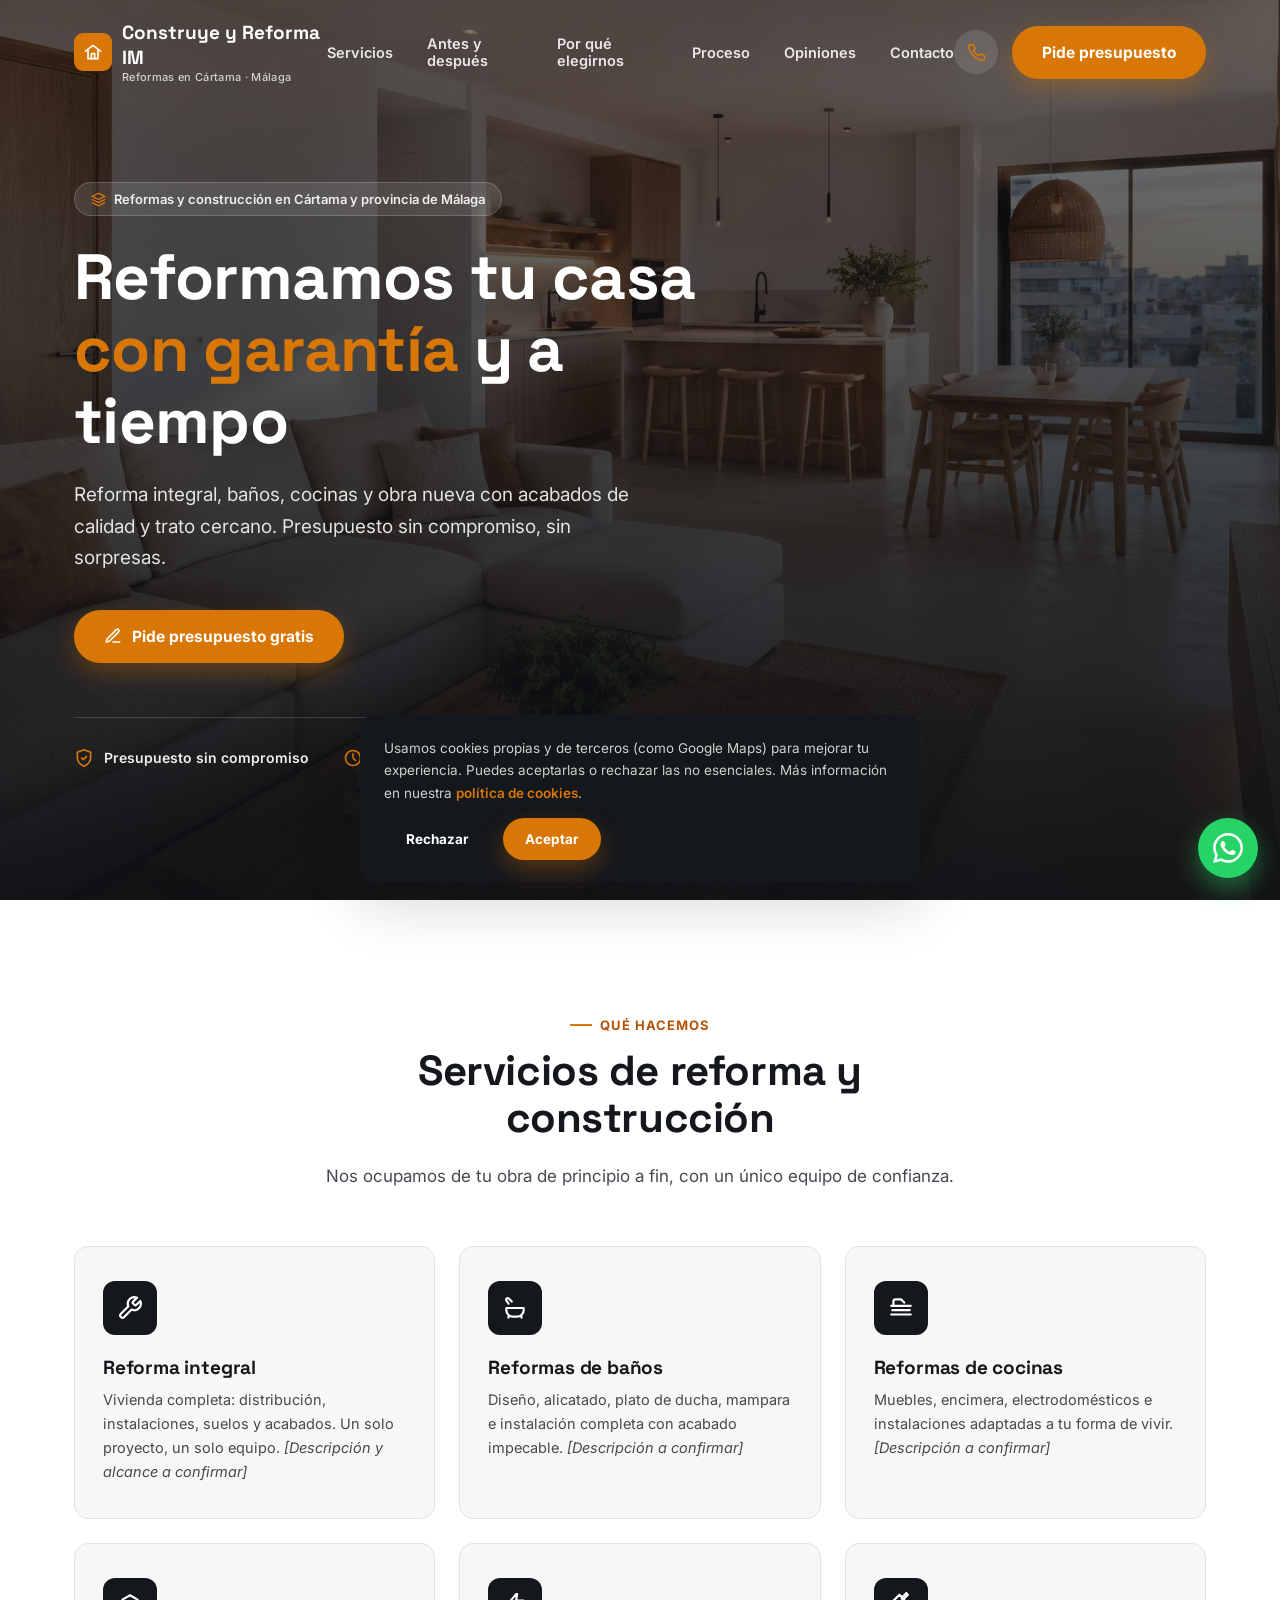
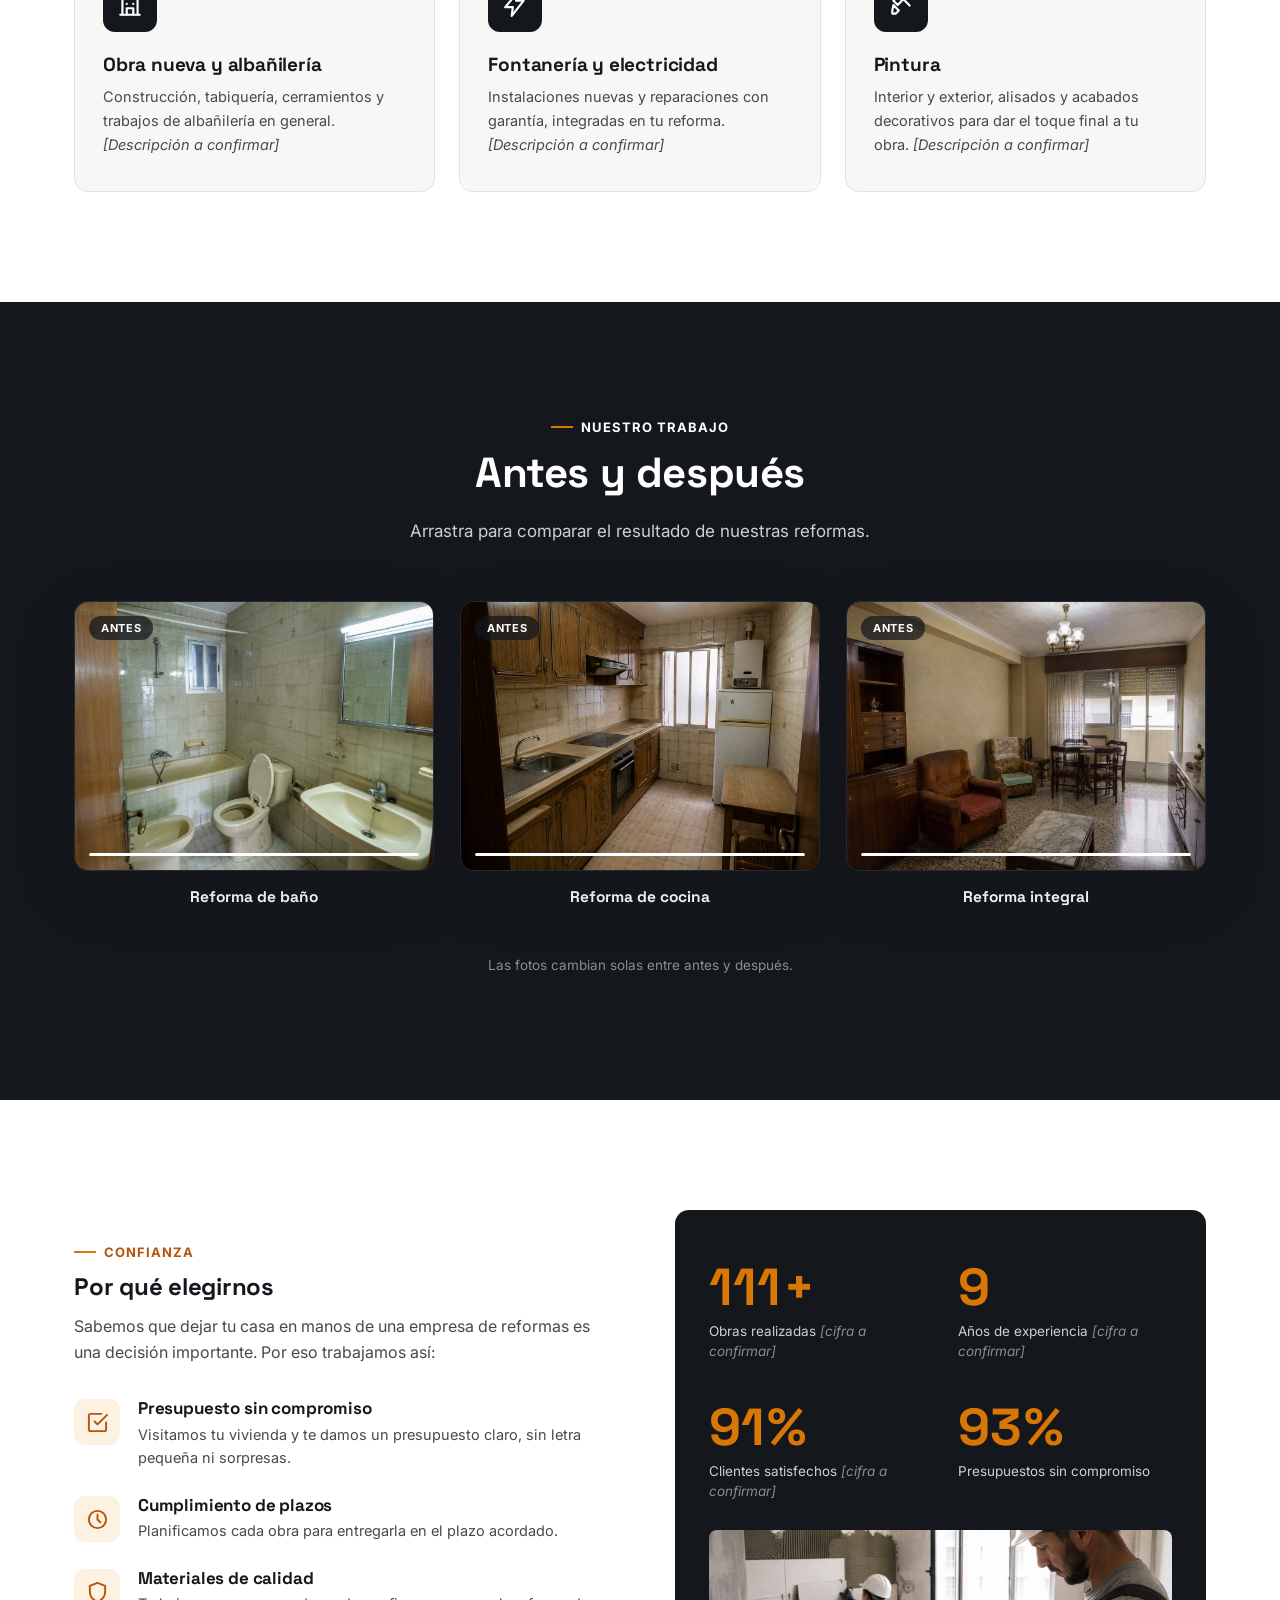
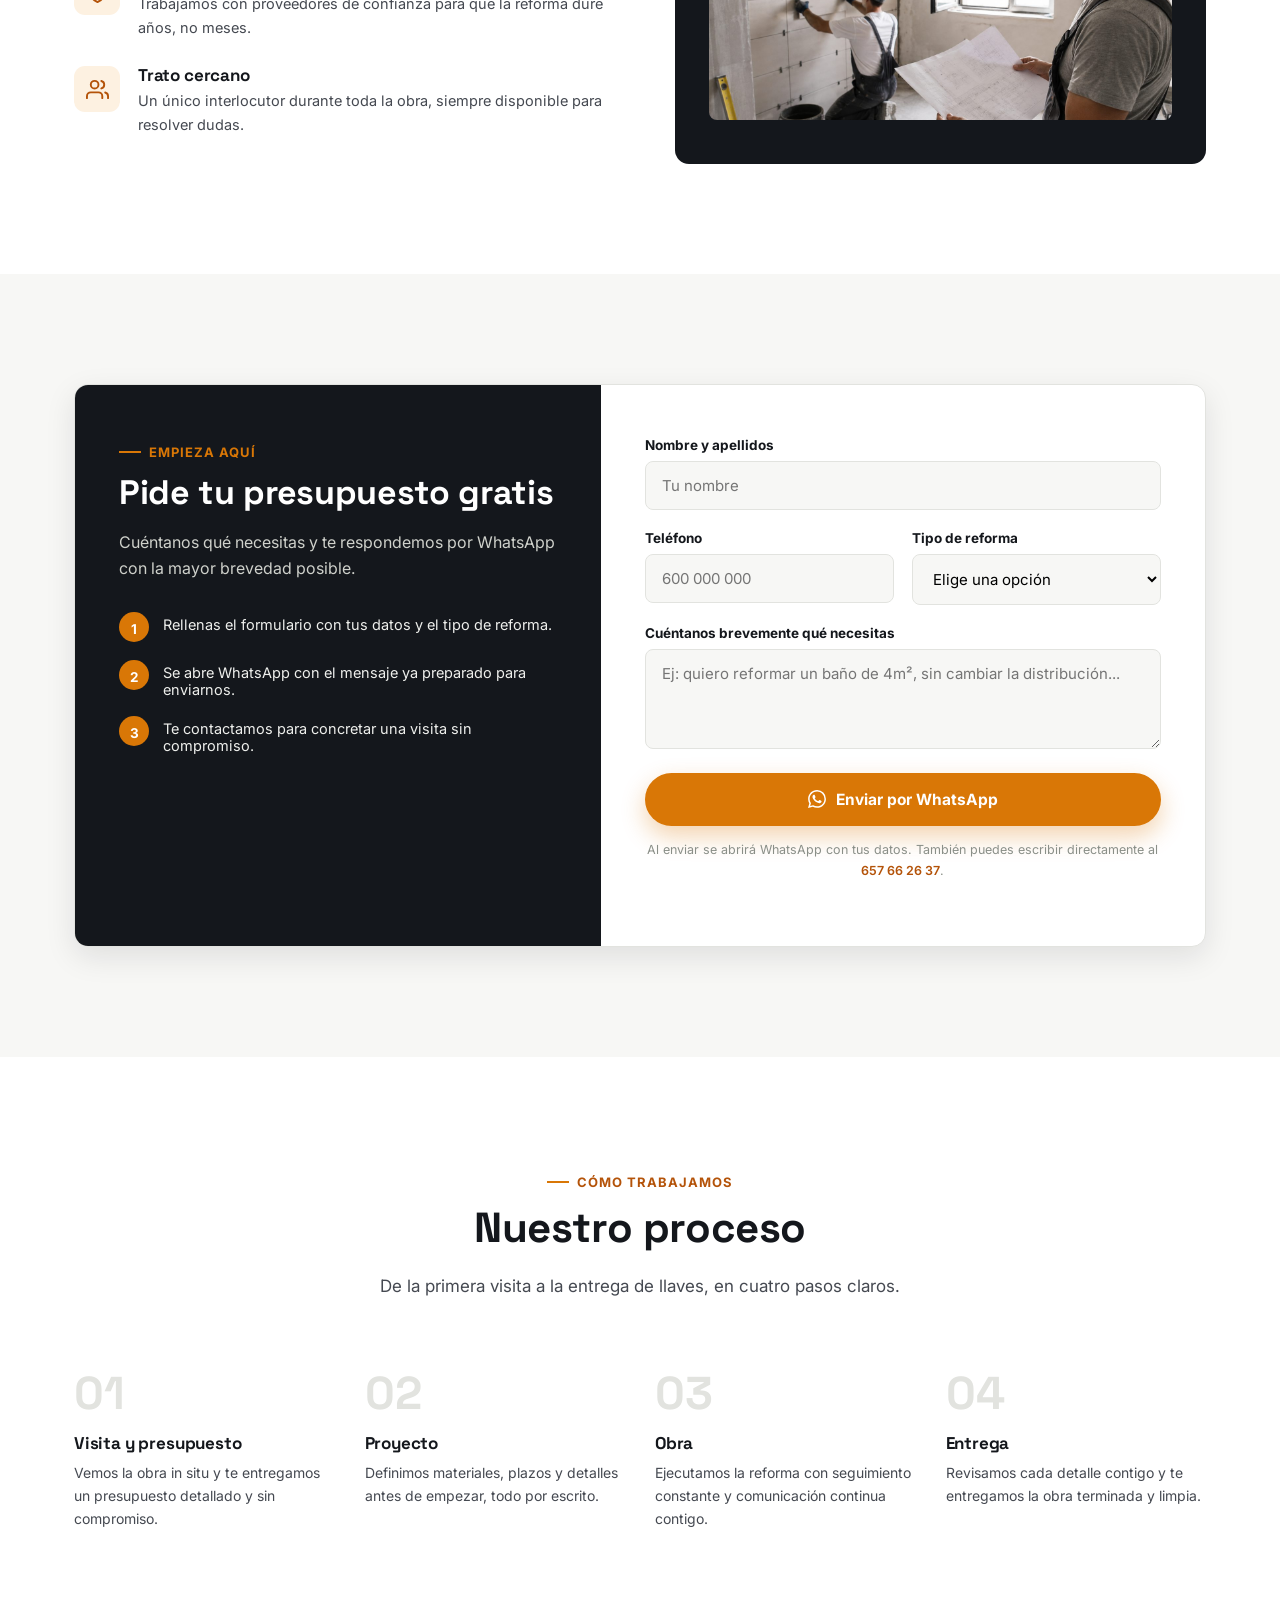
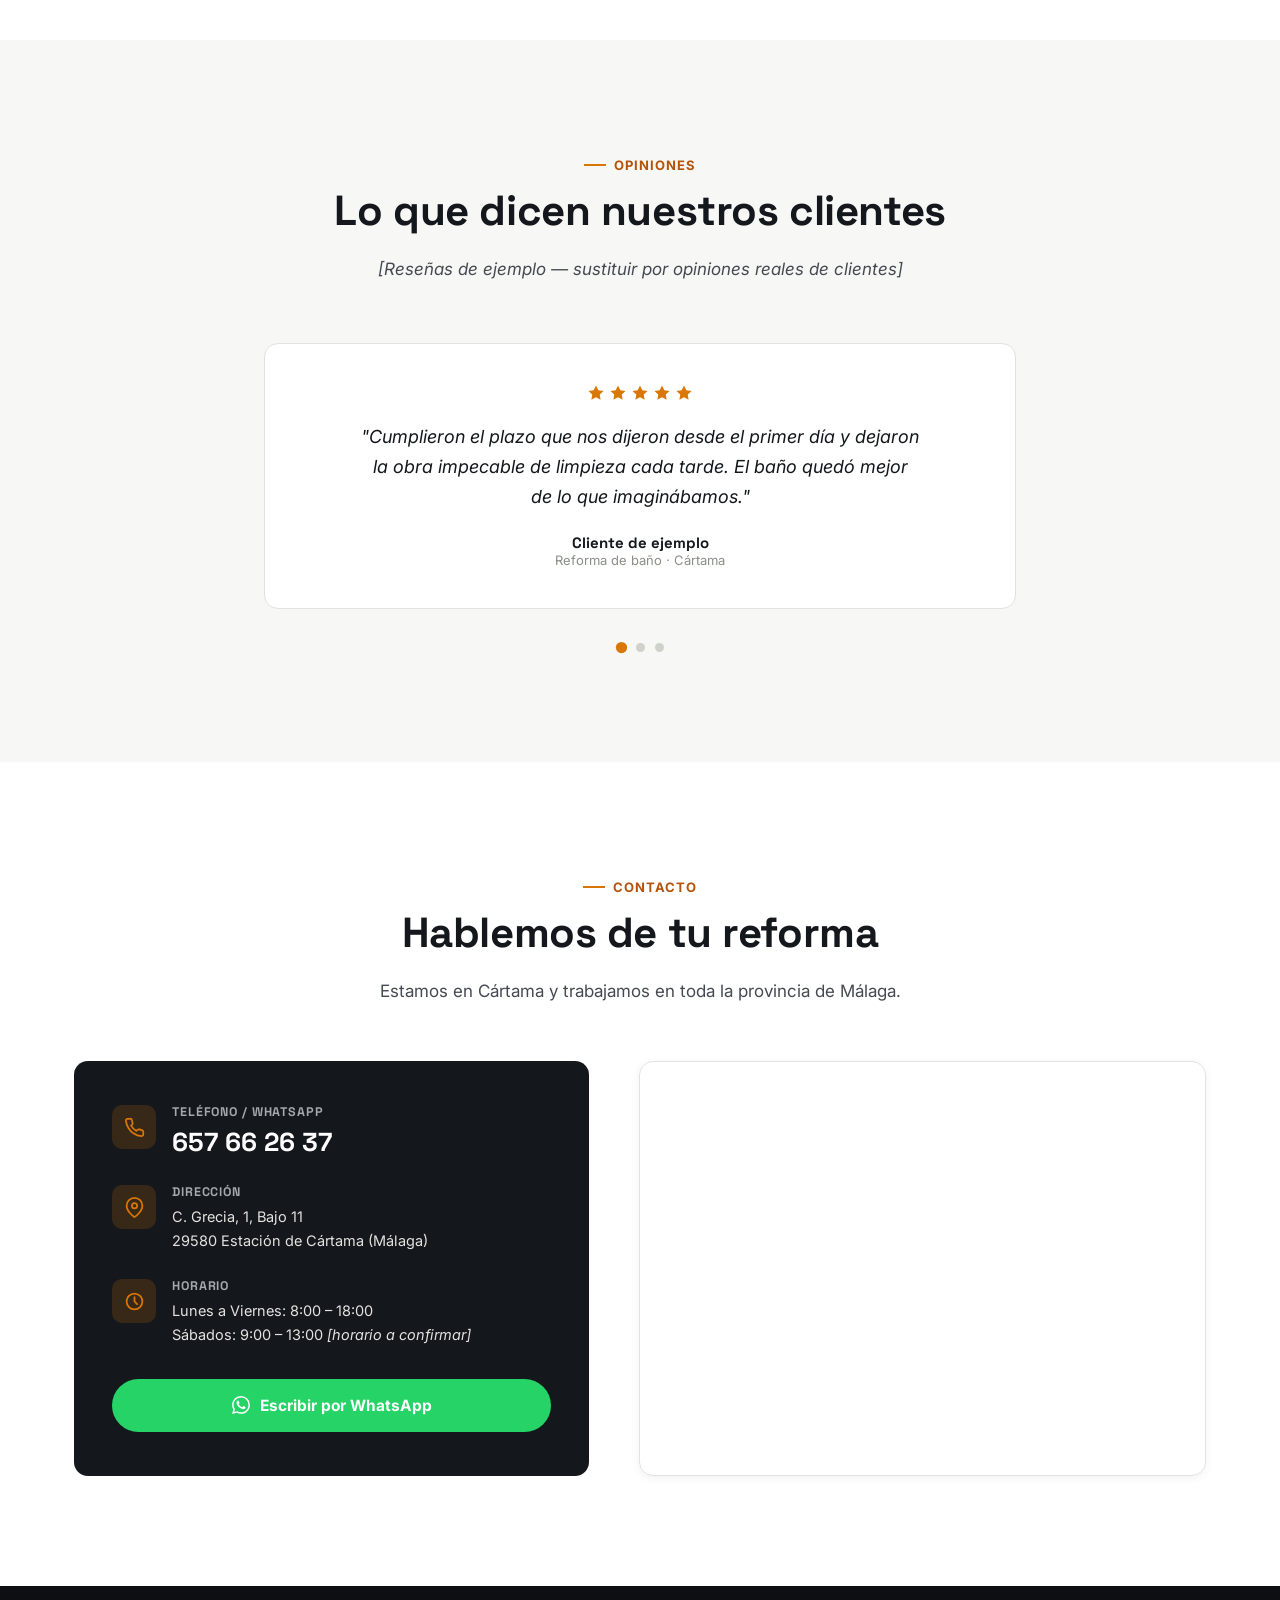
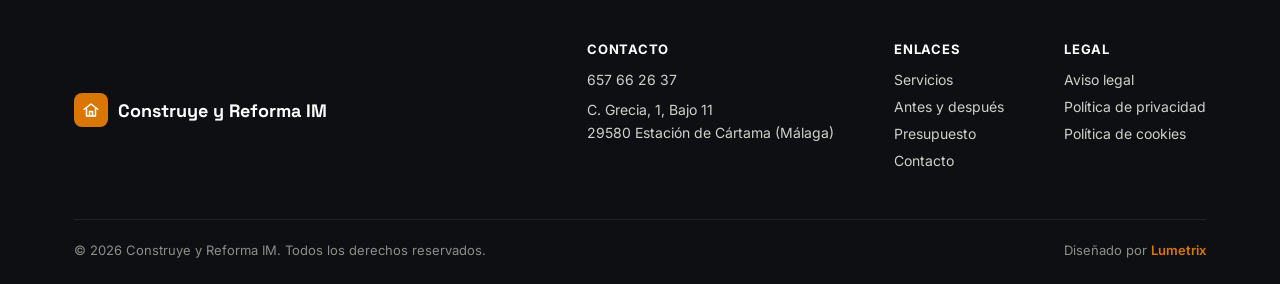
==== index.html @ f5a3f1b4 "Cabecera: botón de teléfono solo con icono Sustituye el número de teléfono en texto por un botón cir" ====
<!DOCTYPE html>
<html lang="es">
<head>
<meta charset="UTF-8">
<meta name="viewport" content="width=1280">
<title>Construye y Reforma IM — Reformas en Cártama (Málaga)</title>
<meta name="description" content="Reformas en Cártama y toda la provincia de Málaga: reforma integral, baños, cocinas, obra nueva y albañilería. Presupuesto sin compromiso. Reformas que cumplen.">
<meta name="keywords" content="reformas en Cártama, reforma integral Málaga, reformas de baños y cocinas, empresa de reformas Cártama, albañilería Málaga">
<link rel="canonical" href="https://www.construyereformaim.es/">

<!-- Open Graph -->
<meta property="og:type" content="website">
<meta property="og:site_name" content="Construye y Reforma IM">
<meta property="og:title" content="Construye y Reforma IM — Reformas en Cártama (Málaga)">
<meta property="og:description" content="Reforma integral, baños, cocinas, obra nueva y albañilería en Cártama y provincia de Málaga. Presupuesto sin compromiso.">
<meta property="og:image" content="https://www.construyereformaim.es/img/og-reforma-terminada.jpg">
<meta property="og:locale" content="es_ES">
<meta property="og:url" content="https://www.construyereformaim.es/">

<meta name="twitter:card" content="summary_large_image">

<link rel="icon" type="image/svg+xml" href="img/favicon.svg">
<link rel="preconnect" href="https://fonts.googleapis.com">
<link rel="preconnect" href="https://fonts.gstatic.com" crossorigin>
<link href="https://fonts.googleapis.com/css2?family=Space+Grotesk:wght@500;700&family=Inter:wght@400;500;600;700&display=swap" rel="stylesheet">
<link rel="stylesheet" href="css/style.css">

<script type="application/ld+json">
{
  "@context": "https://schema.org",
  "@type": "GeneralContractor",
  "name": "Construye y Reforma IM",
  "image": "https://www.construyereformaim.es/img/og-reforma-terminada.jpg",
  "telephone": "+34657662637",
  "priceRange": "€€",
  "address": {
    "@type": "PostalAddress",
    "streetAddress": "C. Grecia, 1, Bajo 11",
    "addressLocality": "Estación de Cártama",
    "addressRegion": "Málaga",
    "postalCode": "29580",
    "addressCountry": "ES"
  },
  "areaServed": ["Cártama", "Málaga"],
  "url": "https://www.construyereformaim.es/",
  "openingHoursSpecification": [
    {
      "@type": "OpeningHoursSpecification",
      "dayOfWeek": ["Monday", "Tuesday", "Wednesday", "Thursday", "Friday"],
      "opens": "08:00",
      "closes": "18:00"
    },
    {
      "@type": "OpeningHoursSpecification",
      "dayOfWeek": ["Saturday"],
      "opens": "09:00",
      "closes": "13:00"
    }
  ]
}
</script>
</head>
<body>

<!-- ================= HEADER ================= -->
<header class="site-header">
  <div class="container">
    <a href="#inicio" class="brand">
      <span class="brand-mark">
        <svg viewBox="0 0 24 24" fill="none" stroke="currentColor" stroke-width="2" stroke-linecap="round" stroke-linejoin="round"><path d="M3 11 12 4l9 7"/><path d="M6 10v10h12V10"/><path d="M10 20v-6h4v6"/></svg>
      </span>
      <span>Construye y Reforma IM<small>Reformas en Cártama · Málaga</small></span>
    </a>

    <nav class="nav-links">
      <a href="#servicios">Servicios</a>
      <a href="#antes-despues">Antes y después</a>
      <a href="#por-que">Por qué elegirnos</a>
      <a href="#proceso">Proceso</a>
      <a href="#opiniones">Opiniones</a>
      <a href="#contacto">Contacto</a>
    </nav>

    <div class="header-actions">
      <a href="tel:+34657662637" class="header-phone" aria-label="Llamar al 657 66 26 37">
        <svg viewBox="0 0 24 24" fill="none" stroke="currentColor" stroke-width="2" stroke-linecap="round" stroke-linejoin="round"><path d="M22 16.92v3a2 2 0 0 1-2.18 2 19.79 19.79 0 0 1-8.63-3.07 19.5 19.5 0 0 1-6-6 19.79 19.79 0 0 1-3.07-8.67A2 2 0 0 1 4.11 2h3a2 2 0 0 1 2 1.72c.127.96.362 1.903.7 2.81a2 2 0 0 1-.45 2.11L8.09 9.91a16 16 0 0 0 6 6l1.27-1.27a2 2 0 0 1 2.11-.45c.907.338 1.85.573 2.81.7A2 2 0 0 1 22 16.92z"/></svg>
      </a>
      <a href="#presupuesto" class="btn btn-primary header-cta">Pide presupuesto</a>
      <button class="nav-toggle" aria-label="Abrir menú">
        <svg viewBox="0 0 24 24" fill="none" stroke="currentColor" stroke-width="2" stroke-linecap="round" stroke-linejoin="round"><line x1="3" y1="6" x2="21" y2="6"/><line x1="3" y1="12" x2="21" y2="12"/><line x1="3" y1="18" x2="21" y2="18"/></svg>
      </button>
    </div>
  </div>
</header>

<!-- Menu movil -->
<div class="mobile-menu">
  <div class="mobile-menu-top">
    <span class="brand" style="font-size:17px;">Construye y Reforma IM</span>
    <button class="mobile-menu-close" aria-label="Cerrar menú">
      <svg viewBox="0 0 24 24" fill="none" stroke="currentColor" stroke-width="2" stroke-linecap="round" stroke-linejoin="round"><line x1="18" y1="6" x2="6" y2="18"/><line x1="6" y1="6" x2="18" y2="18"/></svg>
    </button>
  </div>
  <nav>
    <a href="#servicios">Servicios</a>
    <a href="#antes-despues">Antes y después</a>
    <a href="#por-que">Por qué elegirnos</a>
    <a href="#presupuesto">Presupuesto</a>
    <a href="#proceso">Proceso</a>
    <a href="#opiniones">Opiniones</a>
    <a href="#contacto">Contacto</a>
  </nav>
  <div class="mobile-menu-foot">
    <a href="tel:+34657662637" class="btn btn-dark btn-block">Llamar: 657 66 26 37</a>
    <a href="https://wa.me/34657662637" target="_blank" rel="noopener" class="btn btn-whats btn-block">
      <svg viewBox="0 0 24 24" fill="currentColor"><path d="M17.472 14.382c-.297-.149-1.758-.867-2.03-.967-.273-.099-.471-.148-.67.15-.197.297-.767.966-.94 1.164-.173.199-.347.223-.644.075-.297-.15-1.255-.463-2.39-1.475-.883-.788-1.48-1.761-1.653-2.059-.173-.297-.018-.458.13-.606.134-.133.298-.347.446-.52.149-.174.198-.298.298-.497.099-.198.05-.371-.025-.52-.075-.149-.669-1.612-.916-2.207-.242-.579-.487-.5-.669-.51-.173-.008-.371-.01-.57-.01-.198 0-.52.074-.792.372-.272.297-1.04 1.016-1.04 2.479 0 1.462 1.065 2.875 1.213 3.074.149.198 2.096 3.2 5.077 4.487.709.306 1.262.489 1.694.625.712.227 1.36.195 1.871.118.571-.085 1.758-.719 2.006-1.413.248-.694.248-1.289.173-1.413-.074-.124-.272-.198-.57-.347m-5.421 7.403h-.004a9.87 9.87 0 0 1-5.031-1.378l-.361-.214-3.741.982.998-3.648-.235-.374a9.86 9.86 0 0 1-1.51-5.26c.001-5.45 4.436-9.884 9.888-9.884 2.64 0 5.122 1.03 6.988 2.898a9.825 9.825 0 0 1 2.893 6.994c-.003 5.45-4.437 9.884-9.885 9.884m8.413-18.297A11.815 11.815 0 0 0 12.05 0C5.495 0 .16 5.335.157 11.892c0 2.096.547 4.142 1.588 5.945L.057 24l6.305-1.654a11.882 11.882 0 0 0 5.683 1.448h.005c6.554 0 11.89-5.335 11.893-11.893a11.821 11.821 0 0 0-3.48-8.413"/></svg>
      WhatsApp
    </a>
  </div>
</div>

<!-- ================= HERO ================= -->
<section class="hero" id="inicio">
  <div class="hero-bg"></div>
  <div class="container">
    <div class="hero-content">
      <span class="hero-badge">
        <svg viewBox="0 0 24 24" fill="none" stroke="currentColor" stroke-width="2" stroke-linecap="round" stroke-linejoin="round"><path d="M12 2 2 7l10 5 10-5-10-5z"/><path d="M2 17l10 5 10-5"/><path d="M2 12l10 5 10-5"/></svg>
        Reformas y construcción en Cártama y provincia de Málaga
      </span>
      <h1>Reformamos tu casa <span>con garantía</span> y a tiempo</h1>
      <p class="lead">Reforma integral, baños, cocinas y obra nueva con acabados de calidad y trato cercano. Presupuesto sin compromiso, sin sorpresas.</p>
      <div class="hero-cta">
        <a href="#presupuesto" class="btn btn-primary">
          <svg viewBox="0 0 24 24" fill="none" stroke="currentColor" stroke-width="2" stroke-linecap="round" stroke-linejoin="round"><path d="M12 20h9"/><path d="M16.5 3.5a2.12 2.12 0 0 1 3 3L7 19l-4 1 1-4 12.5-12.5z"/></svg>
          Pide presupuesto gratis
        </a>
      </div>
      <div class="hero-trust">
        <div>
          <svg viewBox="0 0 24 24" fill="none" stroke="currentColor" stroke-width="2" stroke-linecap="round" stroke-linejoin="round"><path d="M12 2 4 5v6c0 5 3.5 9 8 11 4.5-2 8-6 8-11V5l-8-3z"/><path d="m9 12 2 2 4-4"/></svg>
          <span>Presupuesto sin compromiso</span>
        </div>
        <div>
          <svg viewBox="0 0 24 24" fill="none" stroke="currentColor" stroke-width="2" stroke-linecap="round" stroke-linejoin="round"><circle cx="12" cy="12" r="9"/><path d="M12 7v5l3 3"/></svg>
          <span>Cumplimos los plazos</span>
        </div>
        <div>
          <svg viewBox="0 0 24 24" fill="none" stroke="currentColor" stroke-width="2" stroke-linecap="round" stroke-linejoin="round"><path d="M20 6 9 17l-5-5"/></svg>
          <span>Materiales de calidad</span>
        </div>
      </div>
    </div>
  </div>
  <div class="scroll-cue"><span>Descubre más</span><span class="line"></span></div>
</section>

<!-- ================= SERVICIOS ================= -->
<section class="section-pad" id="servicios">
  <div class="container">
    <div class="section-head center reveal">
      <span class="eyebrow">Qué hacemos</span>
      <h2>Servicios de reforma y construcción</h2>
      <p>Nos ocupamos de tu obra de principio a fin, con un único equipo de confianza.</p>
    </div>

    <div class="services-grid">
      <div class="service-card reveal">
        <div class="service-icon">
          <svg viewBox="0 0 24 24" fill="none" stroke="currentColor" stroke-width="2" stroke-linecap="round" stroke-linejoin="round"><path d="M14.7 6.3a1 1 0 0 0 0 1.4l1.6 1.6a1 1 0 0 0 1.4 0l3.77-3.77a6 6 0 0 1-7.94 7.94l-6.91 6.91a2.12 2.12 0 0 1-3-3l6.91-6.91a6 6 0 0 1 7.94-7.94l-3.76 3.76z"/></svg>
        </div>
        <h3>Reforma integral</h3>
        <p>Vivienda completa: distribución, instalaciones, suelos y acabados. Un solo proyecto, un solo equipo. <em>[Descripción y alcance a confirmar]</em></p>
      </div>

      <div class="service-card reveal">
        <div class="service-icon">
          <svg viewBox="0 0 24 24" fill="none" stroke="currentColor" stroke-width="2" stroke-linecap="round" stroke-linejoin="round"><path d="M9 6 6.5 3.5a1.5 1.5 0 0 0-2.4 1.8L6 8"/><path d="M4 12h16v2a6 6 0 0 1-6 6H10a6 6 0 0 1-6-6v-2z"/><path d="M6 20v1"/><path d="M18 20v1"/></svg>
        </div>
        <h3>Reformas de baños</h3>
        <p>Diseño, alicatado, plato de ducha, mampara e instalación completa con acabado impecable. <em>[Descripción a confirmar]</em></p>
      </div>

      <div class="service-card reveal">
        <div class="service-icon">
          <svg viewBox="0 0 24 24" fill="none" stroke="currentColor" stroke-width="2" stroke-linecap="round" stroke-linejoin="round"><path d="M3 10h18"/><path d="M5 10V6a2 2 0 0 1 2-2h5l3 3"/><path d="M4 14h16"/><path d="M3 18h18"/></svg>
        </div>
        <h3>Reformas de cocinas</h3>
        <p>Muebles, encimera, electrodomésticos e instalaciones adaptadas a tu forma de vivir. <em>[Descripción a confirmar]</em></p>
      </div>

      <div class="service-card reveal">
        <div class="service-icon">
          <svg viewBox="0 0 24 24" fill="none" stroke="currentColor" stroke-width="2" stroke-linecap="round" stroke-linejoin="round"><path d="M3 21h18"/><path d="M5 21V7l7-4 7 4v14"/><path d="M9 21v-6h6v6"/><path d="M9 11h.01"/><path d="M15 11h.01"/></svg>
        </div>
        <h3>Obra nueva y albañilería</h3>
        <p>Construcción, tabiquería, cerramientos y trabajos de albañilería en general. <em>[Descripción a confirmar]</em></p>
      </div>

      <div class="service-card reveal">
        <div class="service-icon">
          <svg viewBox="0 0 24 24" fill="none" stroke="currentColor" stroke-width="2" stroke-linecap="round" stroke-linejoin="round"><path d="M13 2 3 14h7l-1 8 11-14h-7l1-6z"/></svg>
        </div>
        <h3>Fontanería y electricidad</h3>
        <p>Instalaciones nuevas y reparaciones con garantía, integradas en tu reforma. <em>[Descripción a confirmar]</em></p>
      </div>

      <div class="service-card reveal">
        <div class="service-icon">
          <svg viewBox="0 0 24 24" fill="none" stroke="currentColor" stroke-width="2" stroke-linecap="round" stroke-linejoin="round"><path d="M18.37 2.63 14 7l-1.5-1.5L17 1z"/><path d="M9 12 5 8l5.5-5.5L14.5 6 9 12z"/><path d="M5 12l5 5-3 3H4v-3z"/><path d="M14.5 7 20 12.5"/></svg>
        </div>
        <h3>Pintura</h3>
        <p>Interior y exterior, alisados y acabados decorativos para dar el toque final a tu obra. <em>[Descripción a confirmar]</em></p>
      </div>
    </div>
  </div>
</section>

<!-- ================= ANTES Y DESPUES ================= -->
<section class="section-pad ba-section" id="antes-despues">
  <div class="container">
    <div class="section-head center reveal">
      <span class="eyebrow">Nuestro trabajo</span>
      <h2>Antes y después</h2>
      <p>Arrastra para comparar el resultado de nuestras reformas.</p>
    </div>

    <div class="ba-grid">
      <div class="reveal">
        <div class="ba-slider" data-ba>
          <div class="ba-before">
            <img src="img/antes-bano.jpg" alt="Baño antes de la reforma" loading="lazy">
          </div>
          <div class="ba-after">
            <img src="img/despues-bano.jpg" alt="Baño después de la reforma" loading="lazy">
          </div>
          <span class="ba-tag before-tag">ANTES</span>
          <span class="ba-tag after-tag">DESPUÉS</span>
          <div class="ba-progress"></div>
        </div>
        <div class="ba-caption">
          <strong>Reforma de baño</strong>
        </div>
      </div>

      <div class="reveal">
        <div class="ba-slider" data-ba>
          <div class="ba-before">
            <img src="img/antes-cocina.jpg" alt="Cocina antes de la reforma" loading="lazy">
          </div>
          <div class="ba-after">
            <img src="img/despues-cocina.jpg" alt="Cocina después de la reforma" loading="lazy">
          </div>
          <span class="ba-tag before-tag">ANTES</span>
          <span class="ba-tag after-tag">DESPUÉS</span>
          <div class="ba-progress"></div>
        </div>
        <div class="ba-caption">
          <strong>Reforma de cocina</strong>
        </div>
      </div>

      <div class="reveal">
        <div class="ba-slider" data-ba>
          <div class="ba-before">
            <img src="img/antes-salon.jpg" alt="Salón antes de la reforma" loading="lazy">
          </div>
          <div class="ba-after">
            <img src="img/despues-salon.jpg" alt="Salón después de la reforma" loading="lazy">
          </div>
          <span class="ba-tag before-tag">ANTES</span>
          <span class="ba-tag after-tag">DESPUÉS</span>
          <div class="ba-progress"></div>
        </div>
        <div class="ba-caption">
          <strong>Reforma integral</strong>
        </div>
      </div>
    </div>
    <p class="ba-hint">Las fotos cambian solas entre antes y después.</p>
  </div>
</section>

<!-- ================= POR QUE ELEGIRNOS ================= -->
<section class="section-pad" id="por-que">
  <div class="container">
    <div class="why-wrap">
      <div class="reveal">
        <span class="eyebrow">Confianza</span>
        <h2>Por qué elegirnos</h2>
        <p style="margin-bottom:34px;">Sabemos que dejar tu casa en manos de una empresa de reformas es una decisión importante. Por eso trabajamos así:</p>

        <div class="why-list">
          <div class="why-item">
            <div class="why-icon">
              <svg viewBox="0 0 24 24" fill="none" stroke="currentColor" stroke-width="2" stroke-linecap="round" stroke-linejoin="round"><path d="M9 11l3 3L22 4"/><path d="M21 12v7a2 2 0 0 1-2 2H5a2 2 0 0 1-2-2V5a2 2 0 0 1 2-2h11"/></svg>
            </div>
            <div>
              <h3>Presupuesto sin compromiso</h3>
              <p>Visitamos tu vivienda y te damos un presupuesto claro, sin letra pequeña ni sorpresas.</p>
            </div>
          </div>
          <div class="why-item">
            <div class="why-icon">
              <svg viewBox="0 0 24 24" fill="none" stroke="currentColor" stroke-width="2" stroke-linecap="round" stroke-linejoin="round"><circle cx="12" cy="12" r="9"/><path d="M12 7v5l3 3"/></svg>
            </div>
            <div>
              <h3>Cumplimiento de plazos</h3>
              <p>Planificamos cada obra para entregarla en el plazo acordado.</p>
            </div>
          </div>
          <div class="why-item">
            <div class="why-icon">
              <svg viewBox="0 0 24 24" fill="none" stroke="currentColor" stroke-width="2" stroke-linecap="round" stroke-linejoin="round"><path d="M12 2 4 5v6c0 5 3.5 9 8 11 4.5-2 8-6 8-11V5l-8-3z"/></svg>
            </div>
            <div>
              <h3>Materiales de calidad</h3>
              <p>Trabajamos con proveedores de confianza para que la reforma dure años, no meses.</p>
            </div>
          </div>
          <div class="why-item">
            <div class="why-icon">
              <svg viewBox="0 0 24 24" fill="none" stroke="currentColor" stroke-width="2" stroke-linecap="round" stroke-linejoin="round"><path d="M17 21v-2a4 4 0 0 0-4-4H5a4 4 0 0 0-4 4v2"/><circle cx="9" cy="7" r="4"/><path d="M23 21v-2a4 4 0 0 0-3-3.87"/><path d="M16 3.13a4 4 0 0 1 0 7.75"/></svg>
            </div>
            <div>
              <h3>Trato cercano</h3>
              <p>Un único interlocutor durante toda la obra, siempre disponible para resolver dudas.</p>
            </div>
          </div>
        </div>
      </div>

      <div class="why-visual reveal">
        <div class="counter-grid">
          <div class="counter">
            <span class="num" data-target="120" data-suffix="+"><span class="num-value">0</span>+</span>
            <span class="label">Obras realizadas <em style="color:var(--gray-500);font-style:italic;">[cifra a confirmar]</em></span>
          </div>
          <div class="counter">
            <span class="num" data-target="10"><span class="num-value">0</span></span>
            <span class="label">Años de experiencia <em style="color:var(--gray-500);font-style:italic;">[cifra a confirmar]</em></span>
          </div>
          <div class="counter">
            <span class="num" data-target="98" data-suffix="%"><span class="num-value">0</span>%</span>
            <span class="label">Clientes satisfechos <em style="color:var(--gray-500);font-style:italic;">[cifra a confirmar]</em></span>
          </div>
          <div class="counter">
            <span class="num" data-target="100" data-suffix="%"><span class="num-value">0</span>%</span>
            <span class="label">Presupuestos sin compromiso</span>
          </div>
        </div>
        <div class="why-photo">
          <img src="img/equipo-obra.jpg" alt="Equipo de Construye y Reforma IM trabajando en una obra" loading="lazy">
        </div>
      </div>
    </div>
  </div>
</section>

<!-- ================= PRESUPUESTO ================= -->
<section class="section-pad budget-section" id="presupuesto">
  <div class="container">
    <div class="budget-wrap reveal">
      <div class="budget-info">
        <span class="eyebrow" style="color:var(--accent);">Empieza aquí</span>
        <h2>Pide tu presupuesto gratis</h2>
        <p>Cuéntanos qué necesitas y te respondemos por WhatsApp con la mayor brevedad posible.</p>

        <div class="budget-steps">
          <div><span class="num-badge">1</span><span>Rellenas el formulario con tus datos y el tipo de reforma.</span></div>
          <div><span class="num-badge">2</span><span>Se abre WhatsApp con el mensaje ya preparado para enviarnos.</span></div>
          <div><span class="num-badge">3</span><span>Te contactamos para concretar una visita sin compromiso.</span></div>
        </div>
      </div>

      <form class="budget-form" id="budget-form">
        <div class="form-row">
          <label for="nombre">Nombre y apellidos</label>
          <input type="text" id="nombre" name="nombre" placeholder="Tu nombre" required>
        </div>
        <div class="form-cols">
          <div class="form-row">
            <label for="telefono">Teléfono</label>
            <input type="tel" id="telefono" name="telefono" placeholder="600 000 000" required>
          </div>
          <div class="form-row">
            <label for="tipo">Tipo de reforma</label>
            <select id="tipo" name="tipo" required>
              <option value="" disabled selected>Elige una opción</option>
              <option value="Reforma integral">Reforma integral</option>
              <option value="Reforma de baño">Reforma de baño</option>
              <option value="Reforma de cocina">Reforma de cocina</option>
              <option value="Obra nueva / albañilería">Obra nueva / albañilería</option>
              <option value="Fontanería y electricidad">Fontanería y electricidad</option>
              <option value="Pintura">Pintura</option>
              <option value="Otro">Otro</option>
            </select>
          </div>
        </div>
        <div class="form-row">
          <label for="mensaje">Cuéntanos brevemente qué necesitas</label>
          <textarea id="mensaje" name="mensaje" placeholder="Ej: quiero reformar un baño de 4m², sin cambiar la distribución..."></textarea>
        </div>
        <button type="submit" class="btn btn-primary btn-block">
          <svg viewBox="0 0 24 24" fill="currentColor"><path d="M17.472 14.382c-.297-.149-1.758-.867-2.03-.967-.273-.099-.471-.148-.67.15-.197.297-.767.966-.94 1.164-.173.199-.347.223-.644.075-.297-.15-1.255-.463-2.39-1.475-.883-.788-1.48-1.761-1.653-2.059-.173-.297-.018-.458.13-.606.134-.133.298-.347.446-.52.149-.174.198-.298.298-.497.099-.198.05-.371-.025-.52-.075-.149-.669-1.612-.916-2.207-.242-.579-.487-.5-.669-.51-.173-.008-.371-.01-.57-.01-.198 0-.52.074-.792.372-.272.297-1.04 1.016-1.04 2.479 0 1.462 1.065 2.875 1.213 3.074.149.198 2.096 3.2 5.077 4.487.709.306 1.262.489 1.694.625.712.227 1.36.195 1.871.118.571-.085 1.758-.719 2.006-1.413.248-.694.248-1.289.173-1.413-.074-.124-.272-.198-.57-.347m-5.421 7.403h-.004a9.87 9.87 0 0 1-5.031-1.378l-.361-.214-3.741.982.998-3.648-.235-.374a9.86 9.86 0 0 1-1.51-5.26c.001-5.45 4.436-9.884 9.888-9.884 2.64 0 5.122 1.03 6.988 2.898a9.825 9.825 0 0 1 2.893 6.994c-.003 5.45-4.437 9.884-9.885 9.884m8.413-18.297A11.815 11.815 0 0 0 12.05 0C5.495 0 .16 5.335.157 11.892c0 2.096.547 4.142 1.588 5.945L.057 24l6.305-1.654a11.882 11.882 0 0 0 5.683 1.448h.005c6.554 0 11.89-5.335 11.893-11.893a11.821 11.821 0 0 0-3.48-8.413"/></svg>
          Enviar por WhatsApp
        </button>
        <p class="form-note">Al enviar se abrirá WhatsApp con tus datos. También puedes escribir directamente al <a href="tel:+34657662637">657 66 26 37</a>.</p>
      </form>
    </div>
  </div>
</section>

<!-- ================= PROCESO ================= -->
<section class="section-pad" id="proceso">
  <div class="container">
    <div class="section-head center reveal">
      <span class="eyebrow">Cómo trabajamos</span>
      <h2>Nuestro proceso</h2>
      <p>De la primera visita a la entrega de llaves, en cuatro pasos claros.</p>
    </div>

    <div class="process-grid">
      <div class="process-step reveal">
        <span class="process-num">01</span>
        <h3>Visita y presupuesto</h3>
        <p>Vemos la obra in situ y te entregamos un presupuesto detallado y sin compromiso.</p>
      </div>
      <div class="process-step reveal">
        <span class="process-num">02</span>
        <h3>Proyecto</h3>
        <p>Definimos materiales, plazos y detalles antes de empezar, todo por escrito.</p>
      </div>
      <div class="process-step reveal">
        <span class="process-num">03</span>
        <h3>Obra</h3>
        <p>Ejecutamos la reforma con seguimiento constante y comunicación continua contigo.</p>
      </div>
      <div class="process-step reveal">
        <span class="process-num">04</span>
        <h3>Entrega</h3>
        <p>Revisamos cada detalle contigo y te entregamos la obra terminada y limpia.</p>
      </div>
    </div>
  </div>
</section>

<!-- ================= OPINIONES ================= -->
<section class="section-pad testi-section" id="opiniones">
  <div class="container">
    <div class="section-head center reveal">
      <span class="eyebrow">Opiniones</span>
      <h2>Lo que dicen nuestros clientes</h2>
      <p><em>[Reseñas de ejemplo — sustituir por opiniones reales de clientes]</em></p>
    </div>

    <div class="testi-track-wrap reveal">
      <div class="testi-track">
        <div class="testi-slides">
          <div class="testi-slide">
            <div class="testi-card">
              <div class="testi-stars">
                <svg viewBox="0 0 24 24" fill="currentColor"><path d="M12 2l3.09 6.26L22 9.27l-5 4.87L18.18 21 12 17.77 5.82 21 7 14.14l-5-4.87 6.91-1.01L12 2z"/></svg>
                <svg viewBox="0 0 24 24" fill="currentColor"><path d="M12 2l3.09 6.26L22 9.27l-5 4.87L18.18 21 12 17.77 5.82 21 7 14.14l-5-4.87 6.91-1.01L12 2z"/></svg>
                <svg viewBox="0 0 24 24" fill="currentColor"><path d="M12 2l3.09 6.26L22 9.27l-5 4.87L18.18 21 12 17.77 5.82 21 7 14.14l-5-4.87 6.91-1.01L12 2z"/></svg>
                <svg viewBox="0 0 24 24" fill="currentColor"><path d="M12 2l3.09 6.26L22 9.27l-5 4.87L18.18 21 12 17.77 5.82 21 7 14.14l-5-4.87 6.91-1.01L12 2z"/></svg>
                <svg viewBox="0 0 24 24" fill="currentColor"><path d="M12 2l3.09 6.26L22 9.27l-5 4.87L18.18 21 12 17.77 5.82 21 7 14.14l-5-4.87 6.91-1.01L12 2z"/></svg>
              </div>
              <p class="quote">"Cumplieron el plazo que nos dijeron desde el primer día y dejaron la obra impecable de limpieza cada tarde. El baño quedó mejor de lo que imaginábamos."</p>
              <div class="testi-name">Cliente de ejemplo</div>
              <div class="testi-role">Reforma de baño · Cártama</div>
            </div>
          </div>
          <div class="testi-slide">
            <div class="testi-card">
              <div class="testi-stars">
                <svg viewBox="0 0 24 24" fill="currentColor"><path d="M12 2l3.09 6.26L22 9.27l-5 4.87L18.18 21 12 17.77 5.82 21 7 14.14l-5-4.87 6.91-1.01L12 2z"/></svg>
                <svg viewBox="0 0 24 24" fill="currentColor"><path d="M12 2l3.09 6.26L22 9.27l-5 4.87L18.18 21 12 17.77 5.82 21 7 14.14l-5-4.87 6.91-1.01L12 2z"/></svg>
                <svg viewBox="0 0 24 24" fill="currentColor"><path d="M12 2l3.09 6.26L22 9.27l-5 4.87L18.18 21 12 17.77 5.82 21 7 14.14l-5-4.87 6.91-1.01L12 2z"/></svg>
                <svg viewBox="0 0 24 24" fill="currentColor"><path d="M12 2l3.09 6.26L22 9.27l-5 4.87L18.18 21 12 17.77 5.82 21 7 14.14l-5-4.87 6.91-1.01L12 2z"/></svg>
                <svg viewBox="0 0 24 24" fill="currentColor"><path d="M12 2l3.09 6.26L22 9.27l-5 4.87L18.18 21 12 17.77 5.82 21 7 14.14l-5-4.87 6.91-1.01L12 2z"/></svg>
              </div>
              <p class="quote">"Buena comunicación en todo momento, nos avisaban de cualquier cambio antes de hacerlo. El acabado de la cocina es de mucha calidad."</p>
              <div class="testi-name">Cliente de ejemplo</div>
              <div class="testi-role">Reforma de cocina · Cártama</div>
            </div>
          </div>
          <div class="testi-slide">
            <div class="testi-card">
              <div class="testi-stars">
                <svg viewBox="0 0 24 24" fill="currentColor"><path d="M12 2l3.09 6.26L22 9.27l-5 4.87L18.18 21 12 17.77 5.82 21 7 14.14l-5-4.87 6.91-1.01L12 2z"/></svg>
                <svg viewBox="0 0 24 24" fill="currentColor"><path d="M12 2l3.09 6.26L22 9.27l-5 4.87L18.18 21 12 17.77 5.82 21 7 14.14l-5-4.87 6.91-1.01L12 2z"/></svg>
                <svg viewBox="0 0 24 24" fill="currentColor"><path d="M12 2l3.09 6.26L22 9.27l-5 4.87L18.18 21 12 17.77 5.82 21 7 14.14l-5-4.87 6.91-1.01L12 2z"/></svg>
                <svg viewBox="0 0 24 24" fill="currentColor"><path d="M12 2l3.09 6.26L22 9.27l-5 4.87L18.18 21 12 17.77 5.82 21 7 14.14l-5-4.87 6.91-1.01L12 2z"/></svg>
                <svg viewBox="0 0 24 24" fill="currentColor"><path d="M12 2l3.09 6.26L22 9.27l-5 4.87L18.18 21 12 17.77 5.82 21 7 14.14l-5-4.87 6.91-1.01L12 2z"/></svg>
              </div>
              <p class="quote">"Reforma integral de la vivienda sin ningún problema. Precio ajustado a lo presupuestado y muy buen trato durante toda la obra."</p>
              <div class="testi-name">Cliente de ejemplo</div>
              <div class="testi-role">Reforma integral · Cártama</div>
            </div>
          </div>
        </div>
      </div>
      <div class="testi-dots"></div>
    </div>
  </div>
</section>

<!-- ================= CONTACTO ================= -->
<section class="section-pad" id="contacto">
  <div class="container">
    <div class="section-head center reveal">
      <span class="eyebrow">Contacto</span>
      <h2>Hablemos de tu reforma</h2>
      <p>Estamos en Cártama y trabajamos en toda la provincia de Málaga.</p>
    </div>

    <div class="contact-grid">
      <div class="contact-card reveal">
        <div class="contact-row">
          <div class="c-icon">
            <svg viewBox="0 0 24 24" fill="none" stroke="currentColor" stroke-width="2" stroke-linecap="round" stroke-linejoin="round"><path d="M22 16.92v3a2 2 0 0 1-2.18 2 19.79 19.79 0 0 1-8.63-3.07 19.5 19.5 0 0 1-6-6 19.79 19.79 0 0 1-3.07-8.67A2 2 0 0 1 4.11 2h3a2 2 0 0 1 2 1.72c.127.96.362 1.903.7 2.81a2 2 0 0 1-.45 2.11L8.09 9.91a16 16 0 0 0 6 6l1.27-1.27a2 2 0 0 1 2.11-.45c.907.338 1.85.573 2.81.7A2 2 0 0 1 22 16.92z"/></svg>
          </div>
          <div>
            <h3>Teléfono / WhatsApp</h3>
            <a class="big-phone" href="tel:+34657662637">657 66 26 37</a>
          </div>
        </div>

        <div class="contact-row">
          <div class="c-icon">
            <svg viewBox="0 0 24 24" fill="none" stroke="currentColor" stroke-width="2" stroke-linecap="round" stroke-linejoin="round"><path d="M21 10c0 7-9 13-9 13s-9-6-9-13a9 9 0 0 1 18 0z"/><circle cx="12" cy="10" r="3"/></svg>
          </div>
          <div>
            <h3>Dirección</h3>
            <p>C. Grecia, 1, Bajo 11<br>29580 Estación de Cártama (Málaga)</p>
          </div>
        </div>

        <div class="contact-row">
          <div class="c-icon">
            <svg viewBox="0 0 24 24" fill="none" stroke="currentColor" stroke-width="2" stroke-linecap="round" stroke-linejoin="round"><circle cx="12" cy="12" r="9"/><path d="M12 7v5l3 3"/></svg>
          </div>
          <div>
            <h3>Horario</h3>
            <p>Lunes a Viernes: 8:00 – 18:00<br>Sábados: 9:00 – 13:00 <em>[horario a confirmar]</em></p>
          </div>
        </div>

        <a href="https://wa.me/34657662637" target="_blank" rel="noopener" class="btn btn-whats btn-block">
          <svg viewBox="0 0 24 24" fill="currentColor"><path d="M17.472 14.382c-.297-.149-1.758-.867-2.03-.967-.273-.099-.471-.148-.67.15-.197.297-.767.966-.94 1.164-.173.199-.347.223-.644.075-.297-.15-1.255-.463-2.39-1.475-.883-.788-1.48-1.761-1.653-2.059-.173-.297-.018-.458.13-.606.134-.133.298-.347.446-.52.149-.174.198-.298.298-.497.099-.198.05-.371-.025-.52-.075-.149-.669-1.612-.916-2.207-.242-.579-.487-.5-.669-.51-.173-.008-.371-.01-.57-.01-.198 0-.52.074-.792.372-.272.297-1.04 1.016-1.04 2.479 0 1.462 1.065 2.875 1.213 3.074.149.198 2.096 3.2 5.077 4.487.709.306 1.262.489 1.694.625.712.227 1.36.195 1.871.118.571-.085 1.758-.719 2.006-1.413.248-.694.248-1.289.173-1.413-.074-.124-.272-.198-.57-.347m-5.421 7.403h-.004a9.87 9.87 0 0 1-5.031-1.378l-.361-.214-3.741.982.998-3.648-.235-.374a9.86 9.86 0 0 1-1.51-5.26c.001-5.45 4.436-9.884 9.888-9.884 2.64 0 5.122 1.03 6.988 2.898a9.825 9.825 0 0 1 2.893 6.994c-.003 5.45-4.437 9.884-9.885 9.884m8.413-18.297A11.815 11.815 0 0 0 12.05 0C5.495 0 .16 5.335.157 11.892c0 2.096.547 4.142 1.588 5.945L.057 24l6.305-1.654a11.882 11.882 0 0 0 5.683 1.448h.005c6.554 0 11.89-5.335 11.893-11.893a11.821 11.821 0 0 0-3.48-8.413"/></svg>
          Escribir por WhatsApp
        </a>
      </div>

      <div class="map-wrap reveal">
        <iframe
          src="https://www.google.com/maps?q=C.%20Grecia%2C%201%2C%2029580%20Estaci%C3%B3n%20de%20C%C3%A1rtama%2C%20M%C3%A1laga&output=embed"
          loading="lazy"
          referrerpolicy="no-referrer-when-downgrade"
          title="Ubicación de Construye y Reforma IM en Cártama"
          allowfullscreen>
        </iframe>
      </div>
    </div>
  </div>
</section>

<!-- ================= FOOTER ================= -->
<footer class="site-footer">
  <div class="container">
    <div class="footer-top">
      <div class="footer-brand">
        <span class="brand-mark">
          <svg viewBox="0 0 24 24" fill="none" stroke="currentColor" stroke-width="2" stroke-linecap="round" stroke-linejoin="round"><path d="M3 11 12 4l9 7"/><path d="M6 10v10h12V10"/><path d="M10 20v-6h4v6"/></svg>
        </span>
        Construye y Reforma IM
      </div>

      <div class="footer-cols">
        <div class="footer-col">
          <h4>Contacto</h4>
          <a href="tel:+34657662637">657 66 26 37</a>
          <p>C. Grecia, 1, Bajo 11<br>29580 Estación de Cártama (Málaga)</p>
        </div>
        <div class="footer-col">
          <h4>Enlaces</h4>
          <a href="#servicios">Servicios</a>
          <a href="#antes-despues">Antes y después</a>
          <a href="#presupuesto">Presupuesto</a>
          <a href="#contacto">Contacto</a>
        </div>
        <div class="footer-col">
          <h4>Legal</h4>
          <a href="legal/aviso-legal.html">Aviso legal</a>
          <a href="legal/privacidad.html">Política de privacidad</a>
          <a href="legal/cookies.html">Política de cookies</a>
        </div>
      </div>
    </div>

    <div class="footer-bottom">
      <span>© <span id="year">2026</span> Construye y Reforma IM. Todos los derechos reservados.</span>
      <span class="credit">Diseñado por <a href="#" rel="noopener">Lumetrix</a></span>
    </div>
  </div>
</footer>

<!-- WhatsApp flotante -->
<a href="https://wa.me/34657662637" target="_blank" rel="noopener" class="wa-float" aria-label="Escríbenos por WhatsApp">
  <svg viewBox="0 0 24 24" fill="currentColor"><path d="M17.472 14.382c-.297-.149-1.758-.867-2.03-.967-.273-.099-.471-.148-.67.15-.197.297-.767.966-.94 1.164-.173.199-.347.223-.644.075-.297-.15-1.255-.463-2.39-1.475-.883-.788-1.48-1.761-1.653-2.059-.173-.297-.018-.458.13-.606.134-.133.298-.347.446-.52.149-.174.198-.298.298-.497.099-.198.05-.371-.025-.52-.075-.149-.669-1.612-.916-2.207-.242-.579-.487-.5-.669-.51-.173-.008-.371-.01-.57-.01-.198 0-.52.074-.792.372-.272.297-1.04 1.016-1.04 2.479 0 1.462 1.065 2.875 1.213 3.074.149.198 2.096 3.2 5.077 4.487.709.306 1.262.489 1.694.625.712.227 1.36.195 1.871.118.571-.085 1.758-.719 2.006-1.413.248-.694.248-1.289.173-1.413-.074-.124-.272-.198-.57-.347m-5.421 7.403h-.004a9.87 9.87 0 0 1-5.031-1.378l-.361-.214-3.741.982.998-3.648-.235-.374a9.86 9.86 0 0 1-1.51-5.26c.001-5.45 4.436-9.884 9.888-9.884 2.64 0 5.122 1.03 6.988 2.898a9.825 9.825 0 0 1 2.893 6.994c-.003 5.45-4.437 9.884-9.885 9.884m8.413-18.297A11.815 11.815 0 0 0 12.05 0C5.495 0 .16 5.335.157 11.892c0 2.096.547 4.142 1.588 5.945L.057 24l6.305-1.654a11.882 11.882 0 0 0 5.683 1.448h.005c6.554 0 11.89-5.335 11.893-11.893a11.821 11.821 0 0 0-3.48-8.413"/></svg>
</a>

<!-- Banner de cookies -->
<div class="cookie-banner" id="cookie-banner">
  <p>Usamos cookies propias y de terceros (como Google Maps) para mejorar tu experiencia. Puedes aceptarlas o rechazar las no esenciales. Más información en nuestra <a href="legal/cookies.html">política de cookies</a>.</p>
  <div class="cookie-actions">
    <button class="btn btn-dark" data-cookie="rejected">Rechazar</button>
    <button class="btn btn-primary" data-cookie="accepted">Aceptar</button>
  </div>
</div>

<script src="js/main.js"></script>
</body>
</html>
---- css/style.css ----
/* ==========================================================================
   Construye y Reforma IM — estilos
   ========================================================================== */

:root {
  --ink: #14171c;
  --ink-soft: #1f232b;
  --paper: #ffffff;
  --gray-50: #f7f7f5;
  --gray-100: #eeefec;
  --gray-200: #e2e3df;
  --gray-300: #cfd1cb;
  --gray-500: #8a8f88;
  --gray-600: #62666a;
  --gray-700: #454951;
  --accent: #d97706;
  --accent-dark: #b45309;
  --accent-light: #fdf1e1;
  --ok: #2f7d5a;

  --font-head: "Space Grotesk", "Poppins", "Segoe UI", sans-serif;
  --font-body: "Inter", "Segoe UI", sans-serif;

  --container: 1180px;
  --radius: 14px;
  --radius-sm: 8px;
  --shadow-sm: 0 2px 10px rgba(20, 23, 28, 0.06);
  --shadow-md: 0 10px 30px rgba(20, 23, 28, 0.10);
  --shadow-lg: 0 20px 60px rgba(20, 23, 28, 0.18);
  --ease: cubic-bezier(.22, .61, .36, 1);
}

* { box-sizing: border-box; }
html { scroll-behavior: smooth; }

body {
  margin: 0;
  font-family: var(--font-body);
  color: var(--ink);
  background: var(--paper);
  -webkit-font-smoothing: antialiased;
  overflow-x: hidden;
}

img { max-width: 100%; display: block; }

h1, h2, h3, h4 {
  font-family: var(--font-head);
  font-weight: 700;
  line-height: 1.12;
  margin: 0 0 .5em;
  letter-spacing: -0.01em;
}

p { line-height: 1.65; color: var(--gray-700); margin: 0 0 1em; }

a { color: inherit; text-decoration: none; }

.container {
  width: 100%;
  max-width: var(--container);
  margin: 0 auto;
  padding: 0 24px;
}

section { position: relative; }

.section-pad { padding: 110px 0; }

@media (max-width: 900px) {
  .section-pad { padding: 76px 0; }
}

.eyebrow {
  display: inline-flex;
  align-items: center;
  gap: 8px;
  font-size: 13px;
  font-weight: 700;
  letter-spacing: .08em;
  text-transform: uppercase;
  color: var(--accent-dark);
  margin-bottom: 14px;
}
.eyebrow::before {
  content: "";
  width: 22px;
  height: 2px;
  background: var(--accent);
  display: inline-block;
}

.section-head { max-width: 640px; margin-bottom: 56px; }
.section-head.center { margin-left: auto; margin-right: auto; text-align: center; }
.section-head h2 { font-size: clamp(28px, 3.6vw, 42px); }
.section-head p { font-size: 17px; }

/* ---------- Botones ---------- */
.btn {
  display: inline-flex;
  align-items: center;
  justify-content: center;
  gap: 10px;
  padding: 15px 28px;
  border-radius: 999px;
  font-family: var(--font-body);
  font-weight: 700;
  font-size: 15.5px;
  cursor: pointer;
  border: 2px solid transparent;
  transition: transform .25s var(--ease), box-shadow .25s var(--ease), background .25s var(--ease), color .25s var(--ease), border-color .25s var(--ease);
  white-space: nowrap;
}
.btn svg { width: 18px; height: 18px; flex-shrink: 0; }
.btn-primary {
  background: var(--accent);
  color: #fff;
  box-shadow: 0 10px 24px rgba(217, 119, 6, .32);
}
.btn-primary:hover { background: var(--accent-dark); transform: translateY(-2px); box-shadow: 0 14px 30px rgba(217,119,6,.4); }

.btn-ghost {
  background: transparent;
  color: var(--paper);
  border-color: rgba(255,255,255,.55);
}
.btn-ghost:hover { background: rgba(255,255,255,.12); border-color: #fff; transform: translateY(-2px); }

.btn-dark {
  background: var(--ink);
  color: #fff;
}
.btn-dark:hover { background: var(--ink-soft); transform: translateY(-2px); }

.btn-whats {
  background: #25D366;
  color: #fff;
}
.btn-whats:hover { background: #1ebd5a; transform: translateY(-2px); }

.btn-block { width: 100%; }

/* ---------- Header ---------- */
.site-header {
  position: fixed;
  top: 0; left: 0; right: 0;
  z-index: 500;
  padding: 20px 0;
  transition: background .3s var(--ease), padding .3s var(--ease), box-shadow .3s var(--ease);
}
.site-header .container { display: flex; align-items: center; justify-content: space-between; }

.site-header.is-scrolled {
  background: rgba(20, 23, 28, .92);
  backdrop-filter: blur(10px);
  padding: 12px 0;
  box-shadow: 0 4px 24px rgba(0,0,0,.18);
}

.brand {
  display: flex;
  align-items: center;
  gap: 10px;
  font-family: var(--font-head);
  font-weight: 700;
  font-size: 19px;
  color: #fff;
}
.brand .brand-mark {
  width: 38px; height: 38px;
  border-radius: 9px;
  background: var(--accent);
  display: flex; align-items: center; justify-content: center;
  color: #fff;
  flex-shrink: 0;
}
.brand .brand-mark svg { width: 20px; height: 20px; }
.brand small { display: block; font-family: var(--font-body); font-weight: 500; font-size: 11px; color: var(--gray-300); letter-spacing: .03em; }

.nav-links {
  display: flex;
  align-items: center;
  gap: 34px;
}
.nav-links a {
  color: #fff;
  font-size: 14.5px;
  font-weight: 600;
  opacity: .88;
  position: relative;
  padding: 4px 0;
}
.nav-links a:hover { opacity: 1; }
.nav-links a::after {
  content: "";
  position: absolute;
  bottom: -2px; left: 0;
  width: 0; height: 2px;
  background: var(--accent);
  transition: width .25s var(--ease);
}
.nav-links a:hover::after { width: 100%; }

.header-actions { display: flex; align-items: center; gap: 14px; }
.header-phone {
  display: flex;
  align-items: center;
  justify-content: center;
  width: 44px;
  height: 44px;
  border-radius: 50%;
  background: rgba(255,255,255,.12);
  color: #fff;
  flex-shrink: 0;
  transition: background .25s var(--ease), transform .25s var(--ease);
}
.header-phone:hover { background: rgba(255,255,255,.2); transform: translateY(-2px); }
.header-phone svg { width: 19px; height: 19px; color: var(--accent); }

.nav-toggle {
  display: none;
  width: 44px; height: 44px;
  border-radius: 10px;
  border: none;
  background: rgba(255,255,255,.12);
  color: #fff;
  align-items: center;
  justify-content: center;
  cursor: pointer;
  flex-shrink: 0;
}
.nav-toggle svg { width: 22px; height: 22px; }

.mobile-menu {
  position: fixed;
  inset: 0;
  z-index: 600;
  background: var(--ink);
  display: flex;
  flex-direction: column;
  padding: 24px;
  transform: translateX(100%);
  transition: transform .35s var(--ease);
}
.mobile-menu.is-open { transform: translateX(0); }
.mobile-menu-top { display: flex; justify-content: space-between; align-items: center; margin-bottom: 40px; }
.mobile-menu-close {
  width: 44px; height: 44px; border-radius: 10px; border: none;
  background: rgba(255,255,255,.12); color: #fff; display: flex; align-items: center; justify-content: center;
}
.mobile-menu-close svg { width: 22px; height: 22px; }
.mobile-menu nav { display: flex; flex-direction: column; gap: 6px; }
.mobile-menu nav a {
  color: #fff;
  font-family: var(--font-head);
  font-size: 26px;
  font-weight: 700;
  padding: 14px 4px;
  border-bottom: 1px solid rgba(255,255,255,.08);
}
.mobile-menu-foot { margin-top: auto; display: flex; flex-direction: column; gap: 14px; }

@media (max-width: 940px) {
  .nav-links, .header-phone { display: none; }
  .nav-toggle { display: flex; }
}

@media (max-width: 560px) {
  .header-cta { display: none; }
}

/* ---------- Hero ---------- */
.hero {
  min-height: 100vh;
  display: flex;
  align-items: center;
  position: relative;
  padding: 140px 0 90px;
  background: var(--ink);
  color: #fff;
  overflow: hidden;
}
.hero-bg {
  position: absolute; inset: 0;
  background:
    linear-gradient(180deg, rgba(15,17,21,.55) 0%, rgba(15,17,21,.78) 55%, rgba(15,17,21,.96) 100%),
    url("../img/hero-reforma.jpg") center center / cover no-repeat;
}

.hero .container { position: relative; z-index: 2; }
.hero-content { max-width: 700px; }
.hero-badge {
  display: inline-flex; align-items: center; gap: 8px;
  background: rgba(255,255,255,.1);
  border: 1px solid rgba(255,255,255,.18);
  padding: 8px 16px;
  border-radius: 999px;
  font-size: 13px;
  font-weight: 600;
  margin-bottom: 26px;
  color: var(--gray-100);
}
.hero-badge svg { width: 15px; height: 15px; color: var(--accent); }

.hero h1 {
  font-size: clamp(36px, 5.6vw, 64px);
  color: #fff;
  margin-bottom: 22px;
}
.hero h1 span { color: var(--accent); }
.hero p.lead {
  font-size: clamp(16px, 1.9vw, 19px);
  color: var(--gray-200);
  max-width: 560px;
  margin-bottom: 36px;
}
.hero-cta { display: flex; gap: 16px; flex-wrap: wrap; margin-bottom: 54px; }

.hero-trust {
  display: flex;
  gap: 34px;
  flex-wrap: wrap;
  padding-top: 30px;
  border-top: 1px solid rgba(255,255,255,.15);
}
.hero-trust div { display: flex; align-items: center; gap: 10px; }
.hero-trust svg { width: 20px; height: 20px; color: var(--accent); flex-shrink: 0; }
.hero-trust span { font-size: 14px; font-weight: 600; color: var(--gray-100); }

.scroll-cue {
  position: absolute;
  bottom: 34px; left: 50%;
  transform: translateX(-50%);
  z-index: 2;
  display: flex; flex-direction: column; align-items: center; gap: 8px;
  color: rgba(255,255,255,.6);
  font-size: 11px;
  letter-spacing: .1em;
  text-transform: uppercase;
}
.scroll-cue .line { width: 1px; height: 34px; background: linear-gradient(180deg, rgba(255,255,255,.8), transparent); animation: scrollcue 1.8s infinite; }
@keyframes scrollcue { 0% { transform: scaleY(0); transform-origin: top; } 50% { transform: scaleY(1); transform-origin: top; } 51% { transform-origin: bottom; } 100% { transform: scaleY(0); transform-origin: bottom; } }

/* ---------- Placeholders de foto ---------- */
.ph {
  position: relative;
  display: flex;
  flex-direction: column;
  align-items: center;
  justify-content: center;
  gap: 10px;
  text-align: center;
  background:
    repeating-linear-gradient(135deg, rgba(217,119,6,.10) 0 14px, rgba(217,119,6,.04) 14px 28px),
    linear-gradient(145deg, #2a2e35, #1a1d23);
  color: var(--gray-200);
  border: 1.5px dashed rgba(217,119,6,.55);
  min-height: 220px;
  overflow: hidden;
}
.ph .ph-icon { width: 34px; height: 34px; color: var(--accent); opacity: .9; }
.ph .ph-label { font-family: var(--font-head); font-weight: 700; font-size: 13.5px; letter-spacing: .02em; padding: 0 16px; }
.ph .ph-sub { font-size: 11.5px; color: var(--gray-300); text-transform: uppercase; letter-spacing: .08em; }

/* ---------- Servicios ---------- */
.services-grid {
  display: grid;
  grid-template-columns: repeat(3, 1fr);
  gap: 24px;
}
@media (max-width: 900px) { .services-grid { grid-template-columns: repeat(2, 1fr); } }
@media (max-width: 620px) { .services-grid { grid-template-columns: 1fr; } }

.service-card {
  background: var(--gray-50);
  border: 1px solid var(--gray-200);
  border-radius: var(--radius);
  padding: 34px 28px;
  transition: transform .3s var(--ease), box-shadow .3s var(--ease), border-color .3s var(--ease), background .3s var(--ease);
}
.service-card:hover {
  transform: translateY(-6px);
  box-shadow: var(--shadow-md);
  border-color: transparent;
  background: #fff;
}
.service-icon {
  width: 54px; height: 54px;
  border-radius: 12px;
  background: var(--ink);
  display: flex; align-items: center; justify-content: center;
  margin-bottom: 22px;
  transition: background .3s var(--ease);
}
.service-card:hover .service-icon { background: var(--accent); }
.service-icon svg { width: 26px; height: 26px; color: #fff; }
.service-card h3 { font-size: 19px; margin-bottom: 10px; }
.service-card p { font-size: 14.5px; margin-bottom: 0; }

/* ---------- Antes y despues ---------- */
.ba-section { background: var(--ink); color: #fff; }
.ba-section .section-head h2, .ba-section .eyebrow { color: #fff; }
.ba-section .section-head p { color: var(--gray-300); }

.ba-grid { display: grid; grid-template-columns: repeat(3, 1fr); gap: 26px; }
@media (max-width: 980px) { .ba-grid { grid-template-columns: 1fr; max-width: 480px; margin: 0 auto; } }

.ba-slider {
  position: relative;
  aspect-ratio: 4 / 3;
  border-radius: var(--radius);
  overflow: hidden;
  box-shadow: var(--shadow-lg);
  border: 1px solid rgba(255,255,255,.08);
}
.ba-slider .ba-after,
.ba-slider .ba-before {
  position: absolute; inset: 0;
}
.ba-slider .ba-after {
  opacity: 0;
  transition: opacity 1s ease;
}
.ba-slider.show-after .ba-after { opacity: 1; }
.ba-slider .ba-after img,
.ba-slider .ba-before img {
  width: 100%;
  height: 100%;
  object-fit: cover;
  display: block;
}
.ba-tag {
  position: absolute; top: 14px;
  font-size: 11px; font-weight: 700; letter-spacing: .06em;
  padding: 5px 12px; border-radius: 999px;
  background: rgba(20,23,28,.72);
  color: #fff;
  z-index: 3;
  opacity: 0;
  transition: opacity .5s ease;
}
.ba-tag.before-tag { left: 14px; opacity: 1; }
.ba-tag.after-tag { right: 14px; background: var(--accent); }
.ba-slider.show-after .ba-tag.before-tag { opacity: 0; }
.ba-slider.show-after .ba-tag.after-tag { opacity: 1; }

.ba-progress {
  position: absolute;
  left: 14px; right: 14px; bottom: 14px;
  height: 3px;
  border-radius: 999px;
  background: rgba(255,255,255,.28);
  z-index: 3;
  overflow: hidden;
}
.ba-progress::after {
  content: "";
  position: absolute; inset: 0;
  width: 0%;
  background: #fff;
  border-radius: 999px;
}
.ba-slider.animate .ba-progress::after {
  width: 100%;
  transition: width var(--ba-duration, 3.5s) linear;
}

.ba-caption { margin-top: 16px; text-align: center; }
.ba-caption strong { display: block; font-family: var(--font-head); font-size: 15.5px; margin-bottom: 3px; }
.ba-caption span { font-size: 13px; color: var(--gray-500); }
.ba-hint { text-align: center; margin-top: 44px; font-size: 13.5px; color: var(--gray-500); }

/* ---------- Por que elegirnos ---------- */
.why-wrap { display: grid; grid-template-columns: 1fr 1fr; gap: 70px; align-items: center; }
@media (max-width: 940px) { .why-wrap { grid-template-columns: 1fr; gap: 46px; } }

.why-list { display: flex; flex-direction: column; gap: 26px; }
.why-item { display: flex; gap: 18px; }
.why-icon {
  width: 46px; height: 46px; flex-shrink: 0;
  border-radius: 11px;
  background: var(--accent-light);
  display: flex; align-items: center; justify-content: center;
}
.why-icon svg { width: 23px; height: 23px; color: var(--accent-dark); }
.why-item h3 { font-size: 17px; margin-bottom: 4px; }
.why-item p { font-size: 14.5px; margin-bottom: 0; }

.why-visual {
  background: var(--ink);
  border-radius: var(--radius);
  padding: 44px 34px;
  color: #fff;
}
.counter-grid { display: grid; grid-template-columns: 1fr 1fr; gap: 34px; }
.counter { text-align: left; }
.counter .num {
  font-family: var(--font-head);
  font-size: clamp(38px, 4.4vw, 52px);
  font-weight: 700;
  color: var(--accent);
  display: flex;
  align-items: baseline;
  gap: 2px;
}
.counter .label { font-size: 13.5px; color: var(--gray-300); margin-top: 6px; }
.why-photo { margin-top: 30px; border-radius: var(--radius-sm); overflow: hidden; }
.why-photo img { width: 100%; height: 190px; object-fit: cover; display: block; }

/* ---------- Presupuesto ---------- */
.budget-section { background: var(--gray-50); }
.budget-wrap {
  display: grid;
  grid-template-columns: 1fr 1.15fr;
  gap: 0;
  background: #fff;
  border-radius: var(--radius);
  overflow: hidden;
  box-shadow: var(--shadow-md);
  border: 1px solid var(--gray-200);
}
@media (max-width: 940px) { .budget-wrap { grid-template-columns: 1fr; } }

.budget-info {
  background: var(--ink);
  color: #fff;
  padding: 52px 44px;
}
.budget-info h2 { color: #fff; font-size: clamp(26px, 3.2vw, 34px); }
.budget-info p { color: var(--gray-300); }
.budget-steps { display: flex; flex-direction: column; gap: 18px; margin-top: 30px; }
.budget-steps div { display: flex; gap: 14px; align-items: flex-start; }
.budget-steps .num-badge {
  width: 30px; height: 30px; border-radius: 50%;
  background: var(--accent);
  color: #fff; font-weight: 700; font-size: 13.5px;
  display: flex; align-items: center; justify-content: center;
  flex-shrink: 0;
}
.budget-steps span { font-size: 14.5px; color: var(--gray-100); padding-top: 4px; }

.budget-form { padding: 52px 44px; }
.form-row { margin-bottom: 20px; }
.form-row label {
  display: block; font-size: 13.5px; font-weight: 700; margin-bottom: 8px; color: var(--ink);
}
.form-row input,
.form-row select,
.form-row textarea {
  width: 100%;
  padding: 14px 16px;
  border-radius: var(--radius-sm);
  border: 1.5px solid var(--gray-200);
  font-family: var(--font-body);
  font-size: 15px;
  background: var(--gray-50);
  transition: border-color .2s var(--ease), background .2s var(--ease);
}
.form-row input:focus,
.form-row select:focus,
.form-row textarea:focus {
  outline: none;
  border-color: var(--accent);
  background: #fff;
}
.form-row textarea { resize: vertical; min-height: 100px; }
.form-cols { display: grid; grid-template-columns: 1fr 1fr; gap: 18px; }
@media (max-width: 560px) { .form-cols { grid-template-columns: 1fr; } }
.form-note { font-size: 12.5px; color: var(--gray-500); margin-top: 14px; text-align: center; }
.form-note a { color: var(--accent-dark); font-weight: 600; }

/* ---------- Proceso ---------- */
.process-grid {
  display: grid;
  grid-template-columns: repeat(4, 1fr);
  gap: 30px;
  position: relative;
}
@media (max-width: 900px) { .process-grid { grid-template-columns: 1fr 1fr; } }
@media (max-width: 560px) { .process-grid { grid-template-columns: 1fr; } }

.process-step { position: relative; padding-top: 8px; }
.process-num {
  font-family: var(--font-head);
  font-size: 46px;
  font-weight: 700;
  color: var(--gray-200);
  margin-bottom: 12px;
  display: block;
}
.process-step h3 { font-size: 17px; margin-bottom: 8px; }
.process-step p { font-size: 14px; margin-bottom: 0; }

/* ---------- Opiniones ---------- */
.testi-section { background: var(--gray-50); }
.testi-track-wrap { position: relative; max-width: 760px; margin: 0 auto; }
.testi-track { overflow: hidden; }
.testi-slides { display: flex; transition: transform .5s var(--ease); }
.testi-slide { flex: 0 0 100%; padding: 4px; }
.testi-card {
  background: #fff;
  border: 1px solid var(--gray-200);
  border-radius: var(--radius);
  padding: 40px;
  text-align: center;
}
.testi-stars { display: flex; justify-content: center; gap: 4px; margin-bottom: 20px; }
.testi-stars svg { width: 18px; height: 18px; color: var(--accent); }
.testi-card p.quote { font-size: 18px; color: var(--ink); font-style: italic; max-width: 560px; margin: 0 auto 22px; }
.testi-name { font-family: var(--font-head); font-weight: 700; font-size: 15px; }
.testi-role { font-size: 13px; color: var(--gray-500); }

.testi-dots { display: flex; justify-content: center; gap: 10px; margin-top: 30px; }
.testi-dots button {
  width: 9px; height: 9px; border-radius: 50%; border: none;
  background: var(--gray-300); cursor: pointer; padding: 0;
  transition: background .25s, transform .25s;
}
.testi-dots button.active { background: var(--accent); transform: scale(1.25); }

/* ---------- Contacto ---------- */
.contact-grid { display: grid; grid-template-columns: 1fr 1.1fr; gap: 50px; align-items: stretch; }
@media (max-width: 940px) { .contact-grid { grid-template-columns: 1fr; } }

.contact-card {
  background: var(--ink);
  color: #fff;
  border-radius: var(--radius);
  padding: 44px 38px;
  display: flex;
  flex-direction: column;
  gap: 26px;
}
.contact-row { display: flex; gap: 16px; align-items: flex-start; }
.contact-row .c-icon {
  width: 44px; height: 44px; border-radius: 10px; flex-shrink: 0;
  background: rgba(217,119,6,.18);
  display: flex; align-items: center; justify-content: center;
}
.contact-row .c-icon svg { width: 21px; height: 21px; color: var(--accent); }
.contact-row h3 { font-size: 12.5px; text-transform: uppercase; letter-spacing: .07em; color: var(--gray-400, #a3a8ad); margin-bottom: 6px; }
.contact-row a.big-phone {
  font-family: var(--font-head);
  font-size: 26px;
  font-weight: 700;
  color: #fff;
}
.contact-row a.big-phone:hover { color: var(--accent); }
.contact-row p { color: var(--gray-200); margin-bottom: 0; font-size: 14.5px; }
.contact-card .btn { margin-top: 6px; }

.map-wrap {
  border-radius: var(--radius);
  overflow: hidden;
  min-height: 340px;
  border: 1px solid var(--gray-200);
  box-shadow: var(--shadow-sm);
}
.map-wrap iframe { width: 100%; height: 100%; min-height: 340px; border: 0; display: block; }

/* ---------- Footer ---------- */
.site-footer { background: #0d0f13; color: var(--gray-300); padding: 56px 0 26px; }
.footer-top { display: flex; justify-content: space-between; flex-wrap: wrap; gap: 34px; margin-bottom: 40px; }
.footer-brand { display: flex; align-items: center; gap: 10px; color: #fff; font-family: var(--font-head); font-weight: 700; font-size: 18px; }
.footer-brand .brand-mark { width: 34px; height: 34px; border-radius: 8px; background: var(--accent); display: flex; align-items: center; justify-content: center; }
.footer-brand .brand-mark svg { width: 18px; height: 18px; color: #fff; }
.footer-cols { display: flex; gap: 60px; flex-wrap: wrap; }
.footer-col h4 { color: #fff; font-size: 13px; text-transform: uppercase; letter-spacing: .06em; margin-bottom: 14px; font-family: var(--font-body); font-weight: 700; }
.footer-col a, .footer-col p { display: block; font-size: 14px; color: var(--gray-300); margin-bottom: 10px; }
.footer-col a:hover { color: var(--accent); }
.footer-bottom {
  border-top: 1px solid rgba(255,255,255,.08);
  padding-top: 22px;
  display: flex; justify-content: space-between; flex-wrap: wrap; gap: 10px;
  font-size: 13px; color: var(--gray-500);
}
.footer-bottom a { color: var(--gray-500); }
.footer-bottom a:hover { color: var(--accent); }
.credit { color: var(--gray-500); }
.credit a { color: var(--accent); font-weight: 600; }

/* ---------- WhatsApp flotante ---------- */
.wa-float {
  position: fixed;
  bottom: 22px; right: 22px;
  width: 60px; height: 60px;
  border-radius: 50%;
  background: #25D366;
  display: flex; align-items: center; justify-content: center;
  box-shadow: 0 10px 26px rgba(37,211,102,.45);
  z-index: 400;
  animation: wafloat 2.6s ease-in-out infinite;
}
.wa-float svg { width: 30px; height: 30px; color: #fff; }
@keyframes wafloat { 0%, 100% { transform: translateY(0); } 50% { transform: translateY(-6px); } }

/* ---------- Cookie banner ---------- */
.cookie-banner {
  position: fixed;
  left: 18px; right: 18px; bottom: 18px;
  max-width: 560px;
  margin: 0 auto;
  background: var(--ink);
  color: #fff;
  border-radius: var(--radius);
  padding: 22px 24px;
  box-shadow: var(--shadow-lg);
  z-index: 700;
  display: flex;
  flex-direction: column;
  gap: 14px;
  transform: translateY(140%);
  transition: transform .5s var(--ease);
}
.cookie-banner.is-visible { transform: translateY(0); }
.cookie-banner p { font-size: 13.5px; color: var(--gray-300); margin: 0; }
.cookie-banner p a { color: var(--accent); font-weight: 600; }
.cookie-actions { display: flex; gap: 12px; }
.cookie-actions .btn { padding: 11px 20px; font-size: 13.5px; }

/* ---------- Reveal animations ---------- */
.reveal { opacity: 0; transform: translateY(28px); }
.js-ready .reveal { transition: opacity .8s var(--ease), transform .8s var(--ease); }
.js-ready .reveal.in-view { opacity: 1; transform: translateY(0); }

/* ---------- Misc ---------- */
.text-center { text-align: center; }
.mt-lg { margin-top: 60px; }

@media (max-width: 600px) {
  .hero { padding-top: 120px; }
  .hero-cta .btn { width: 100%; }
  .hero-cta { flex-direction: column; }
  .budget-info, .budget-form { padding: 38px 26px; }
  .contact-card { padding: 34px 26px; }
}
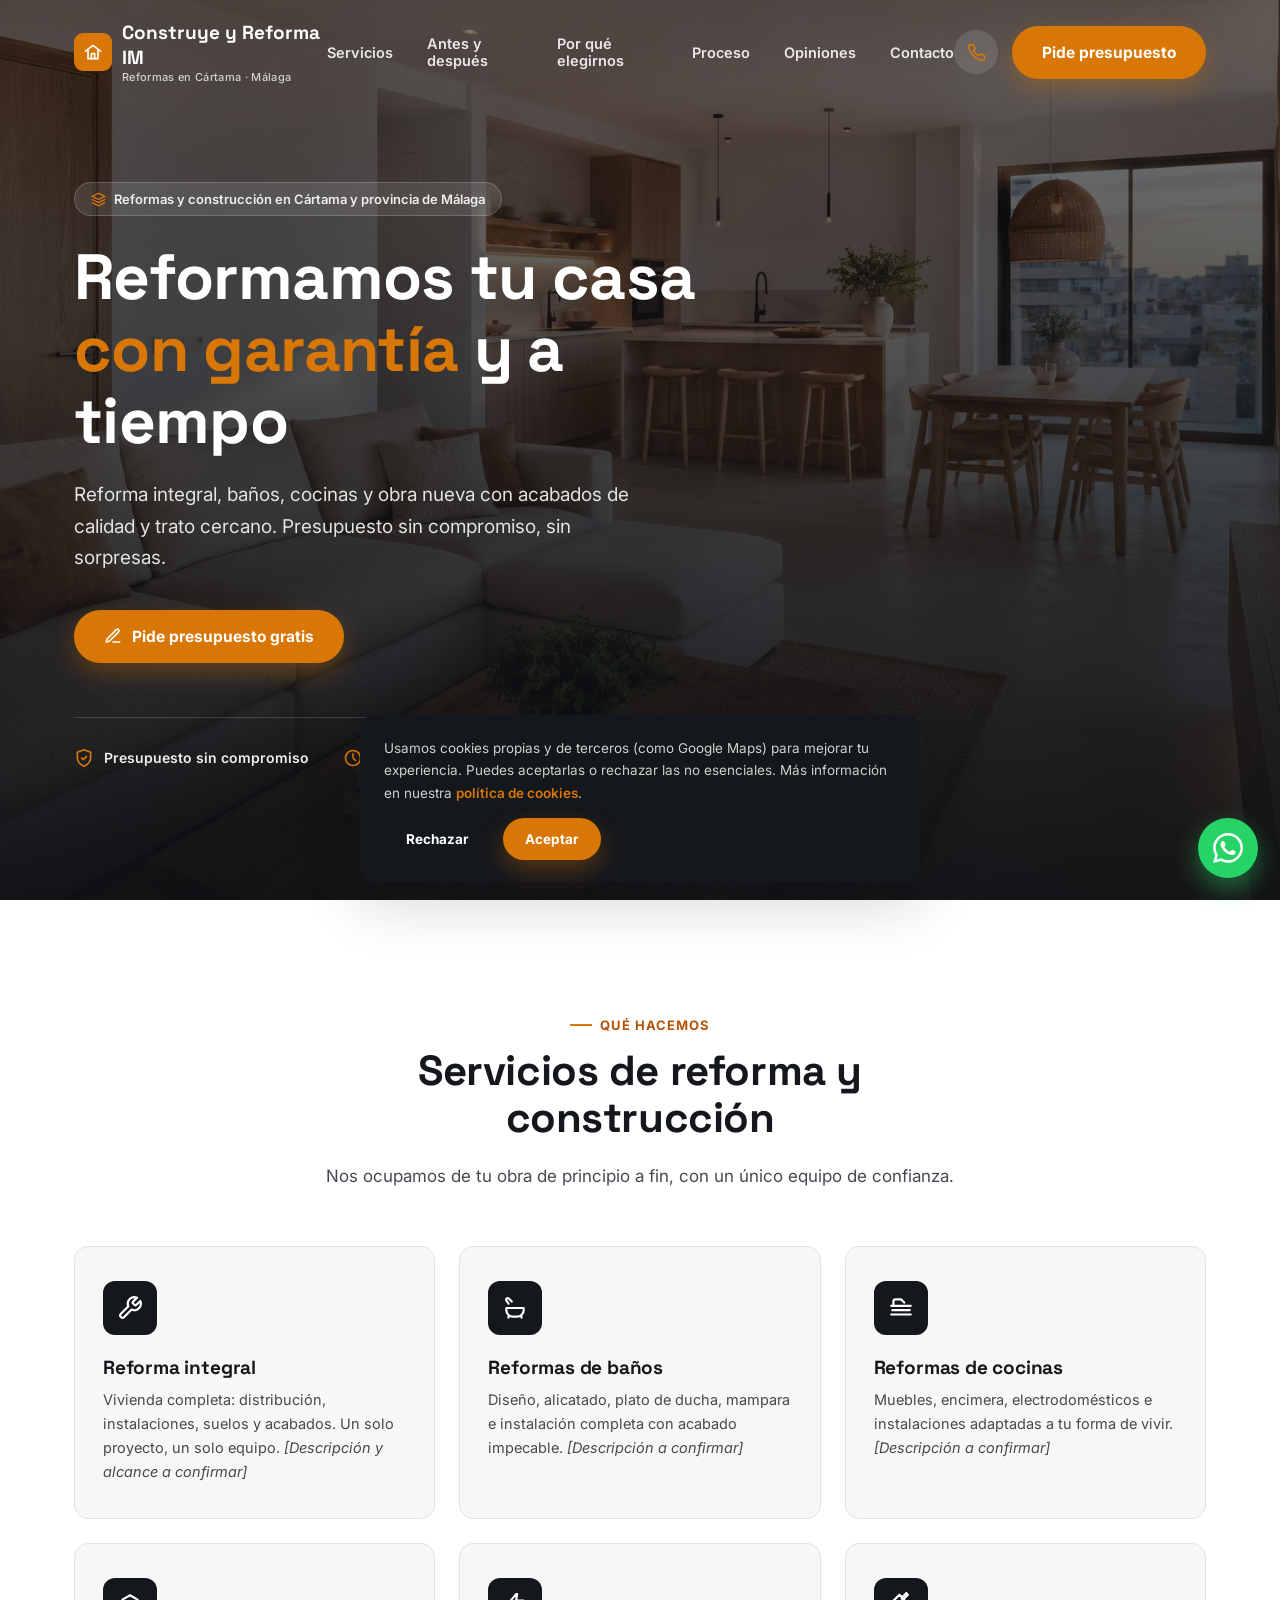
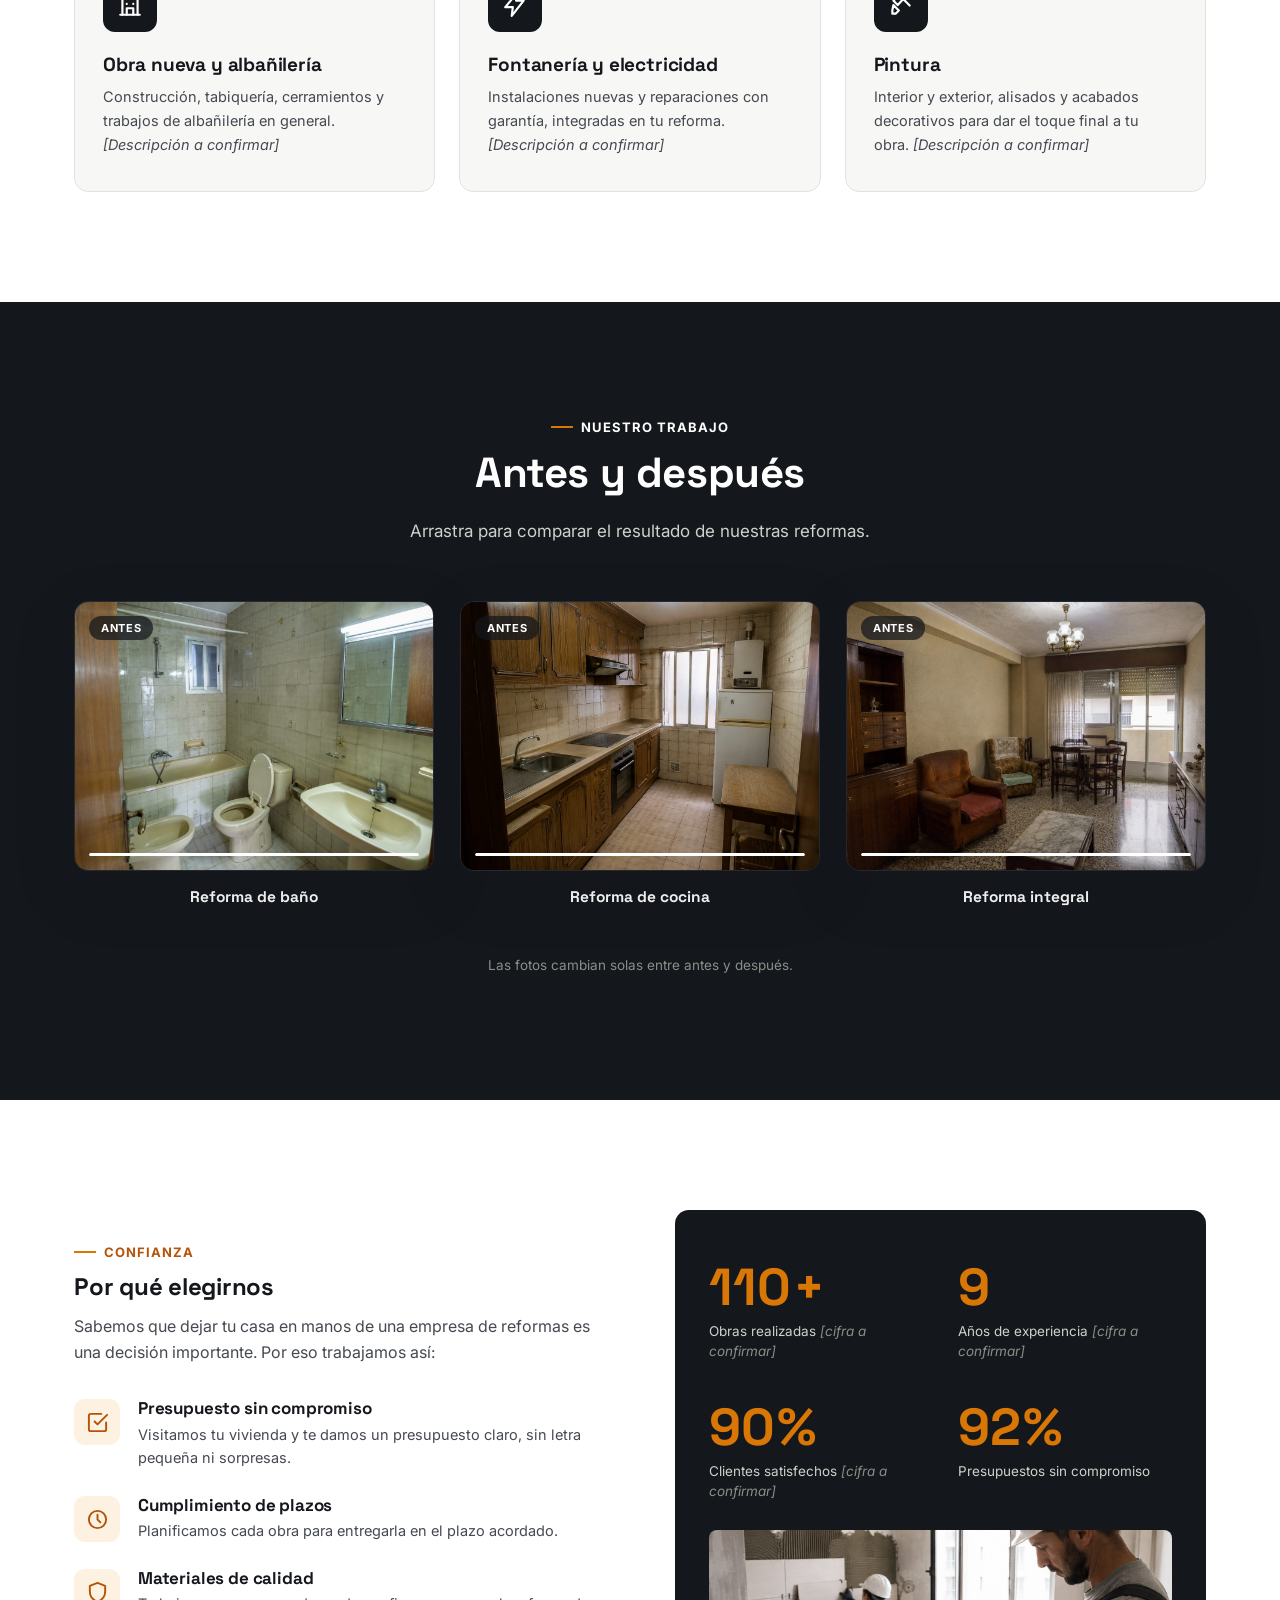
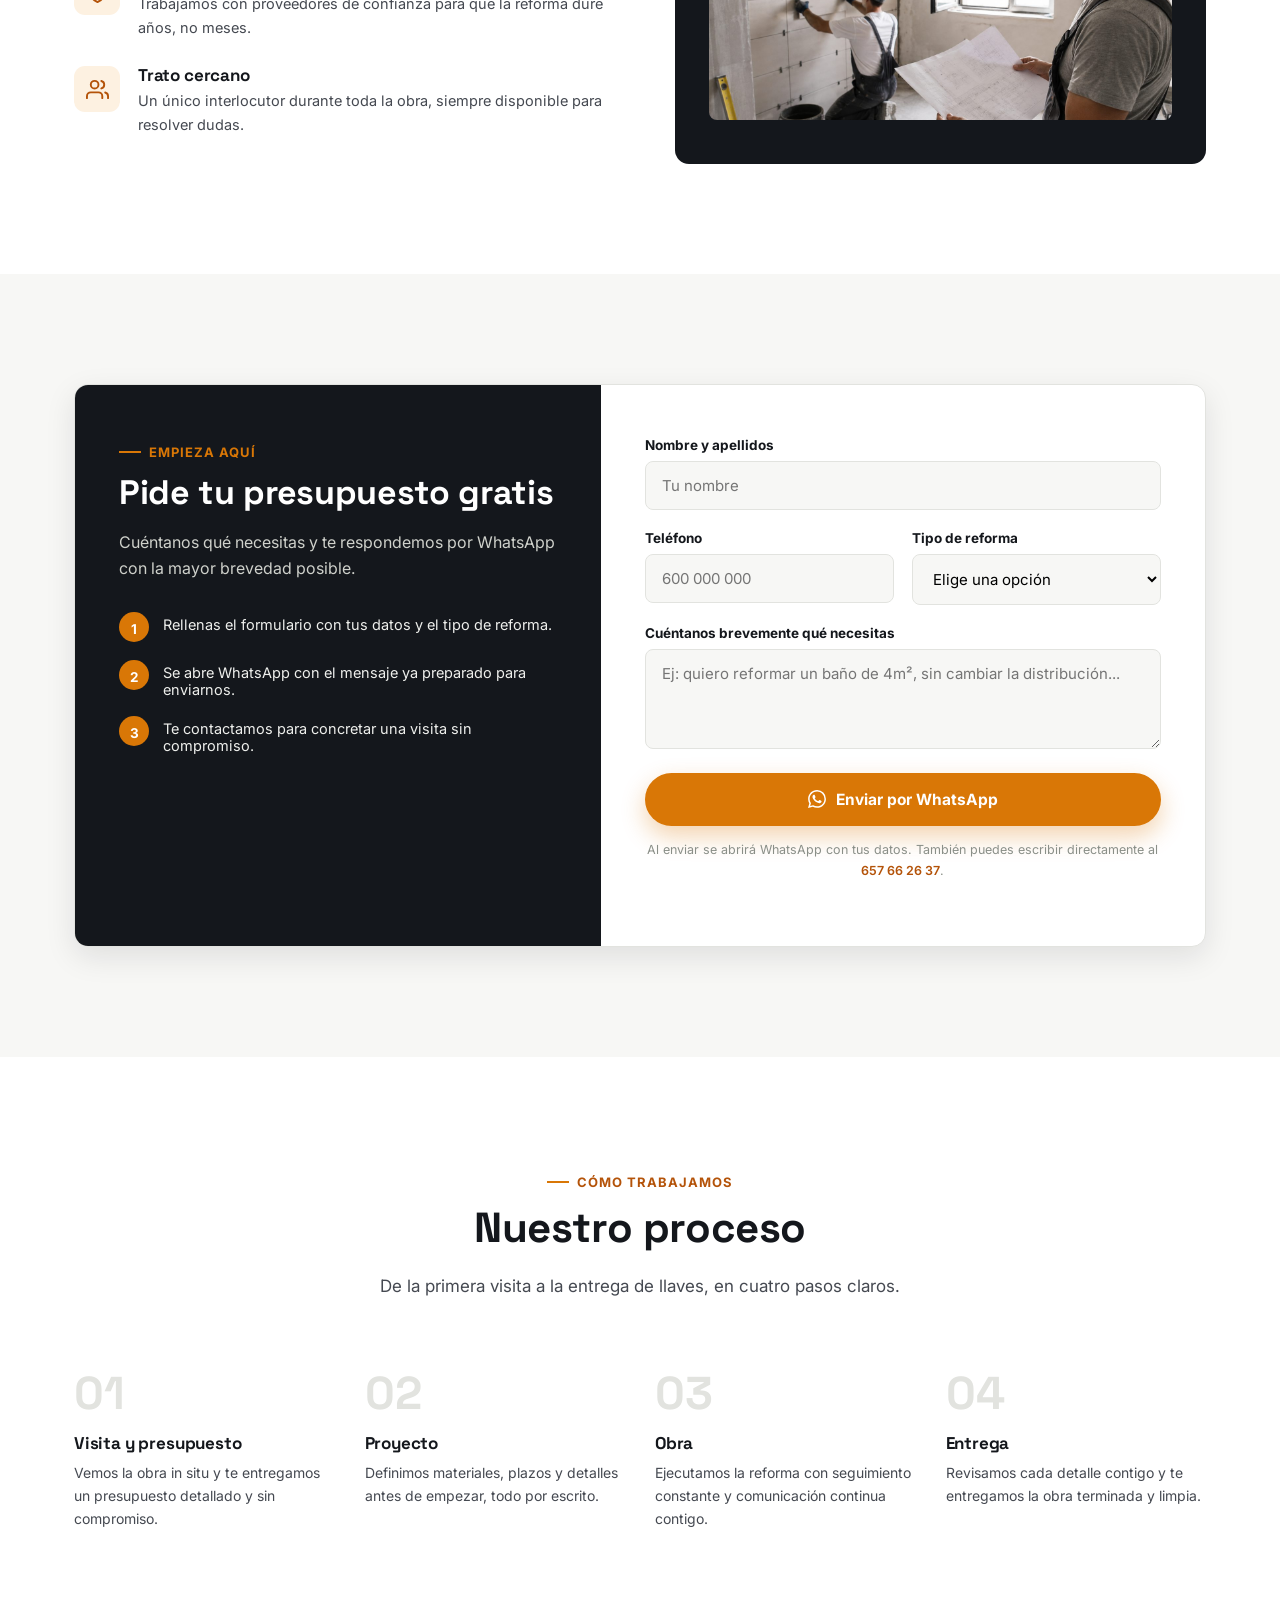
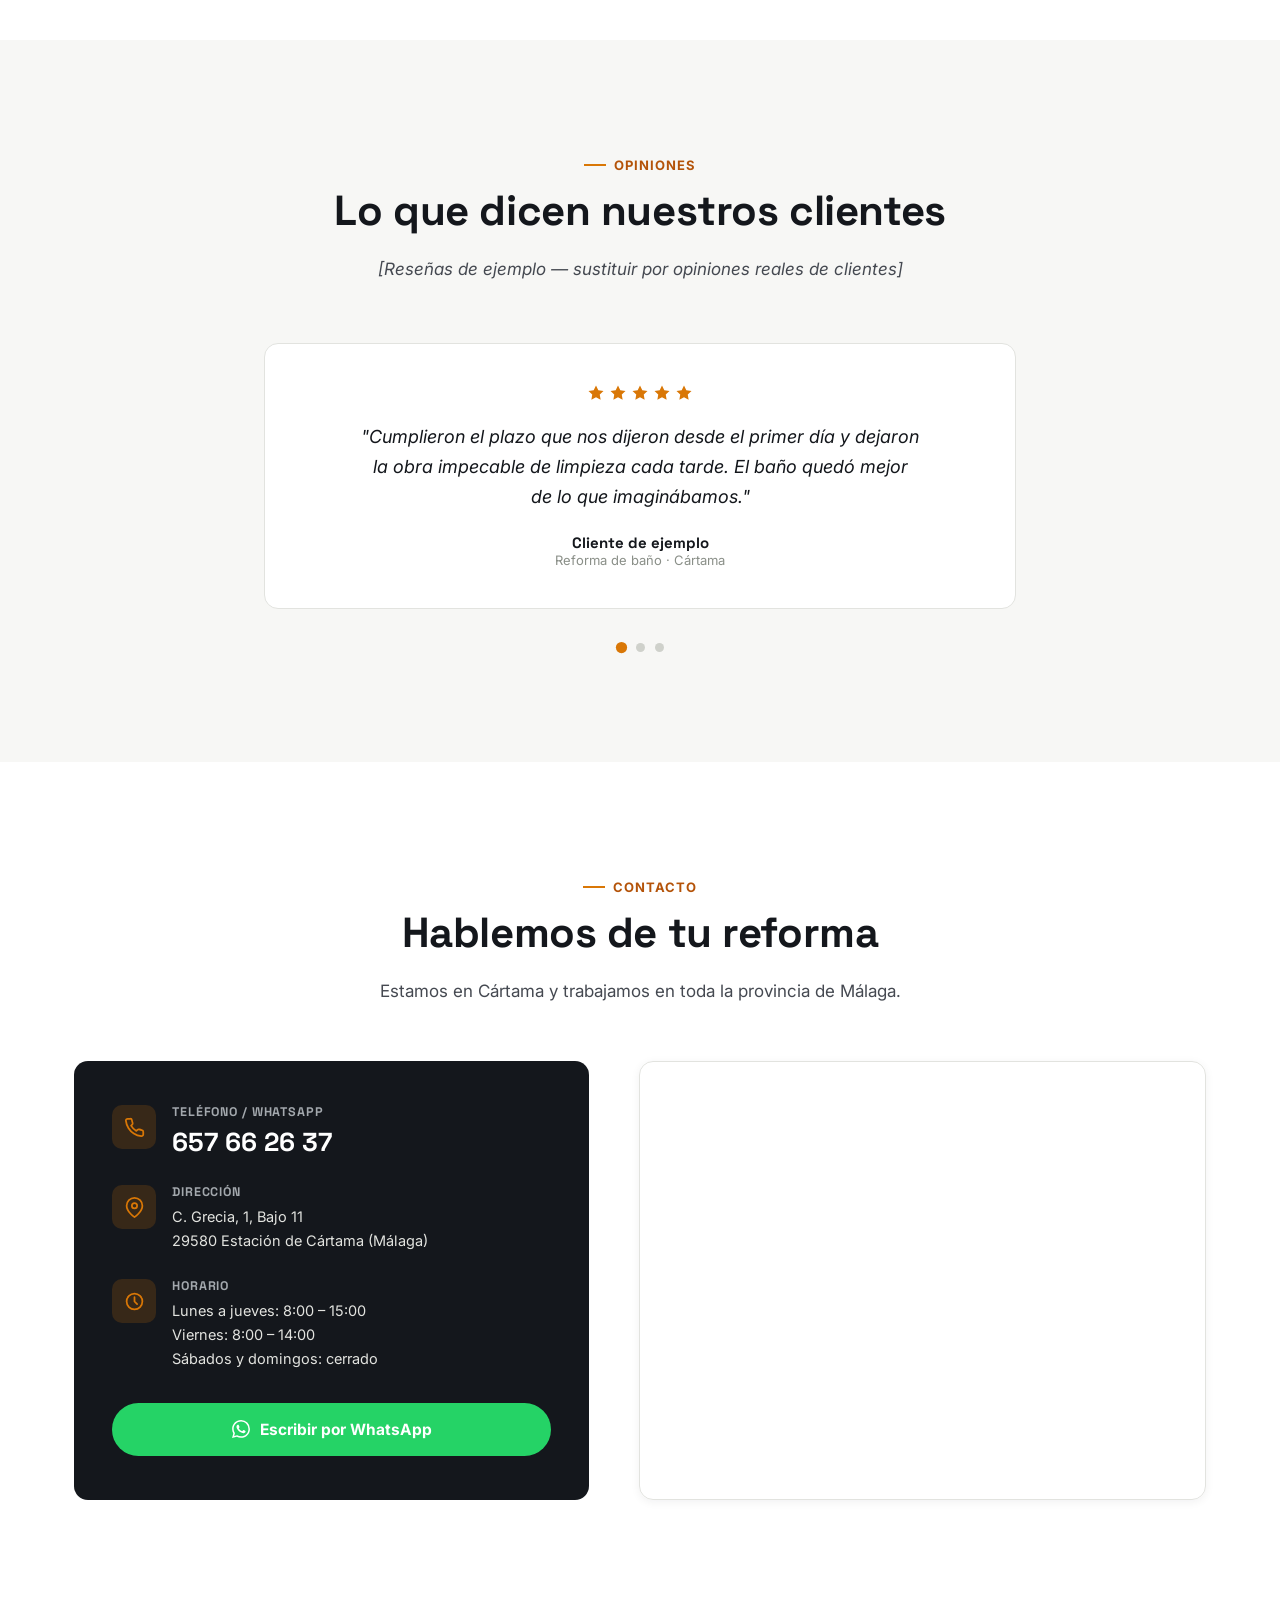
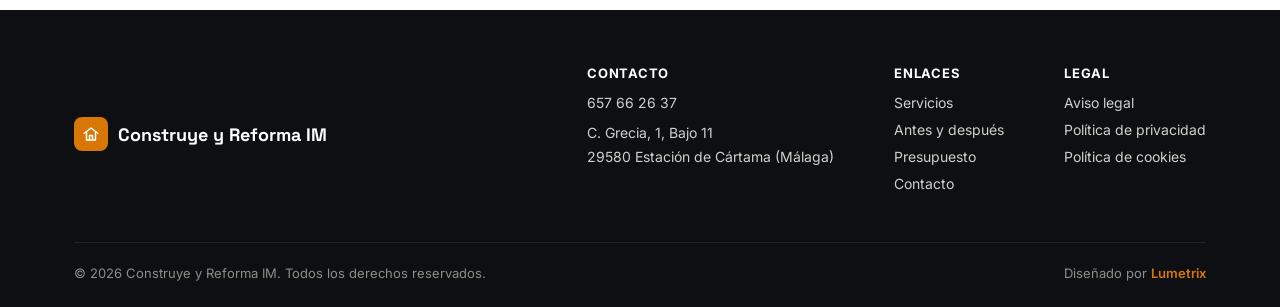
==== commit 34b9e287: "Actualizar horario real del negocio Lunes a jueves 8:00-15:00, viernes 8:00-14:00, fines de semana c" ====
--- a/index.html
+++ b/index.html
@@ -46,15 +46,15 @@
   "openingHoursSpecification": [
     {
       "@type": "OpeningHoursSpecification",
-      "dayOfWeek": ["Monday", "Tuesday", "Wednesday", "Thursday", "Friday"],
+      "dayOfWeek": ["Monday", "Tuesday", "Wednesday", "Thursday"],
       "opens": "08:00",
-      "closes": "18:00"
+      "closes": "15:00"
     },
     {
       "@type": "OpeningHoursSpecification",
-      "dayOfWeek": ["Saturday"],
-      "opens": "09:00",
-      "closes": "13:00"
+      "dayOfWeek": ["Friday"],
+      "opens": "08:00",
+      "closes": "14:00"
     }
   ]
 }
@@ -543,7 +543,7 @@
           </div>
           <div>
             <h3>Horario</h3>
-            <p>Lunes a Viernes: 8:00 – 18:00<br>Sábados: 9:00 – 13:00 <em>[horario a confirmar]</em></p>
+            <p>Lunes a jueves: 8:00 – 15:00<br>Viernes: 8:00 – 14:00<br>Sábados y domingos: cerrado</p>
           </div>
         </div>
 
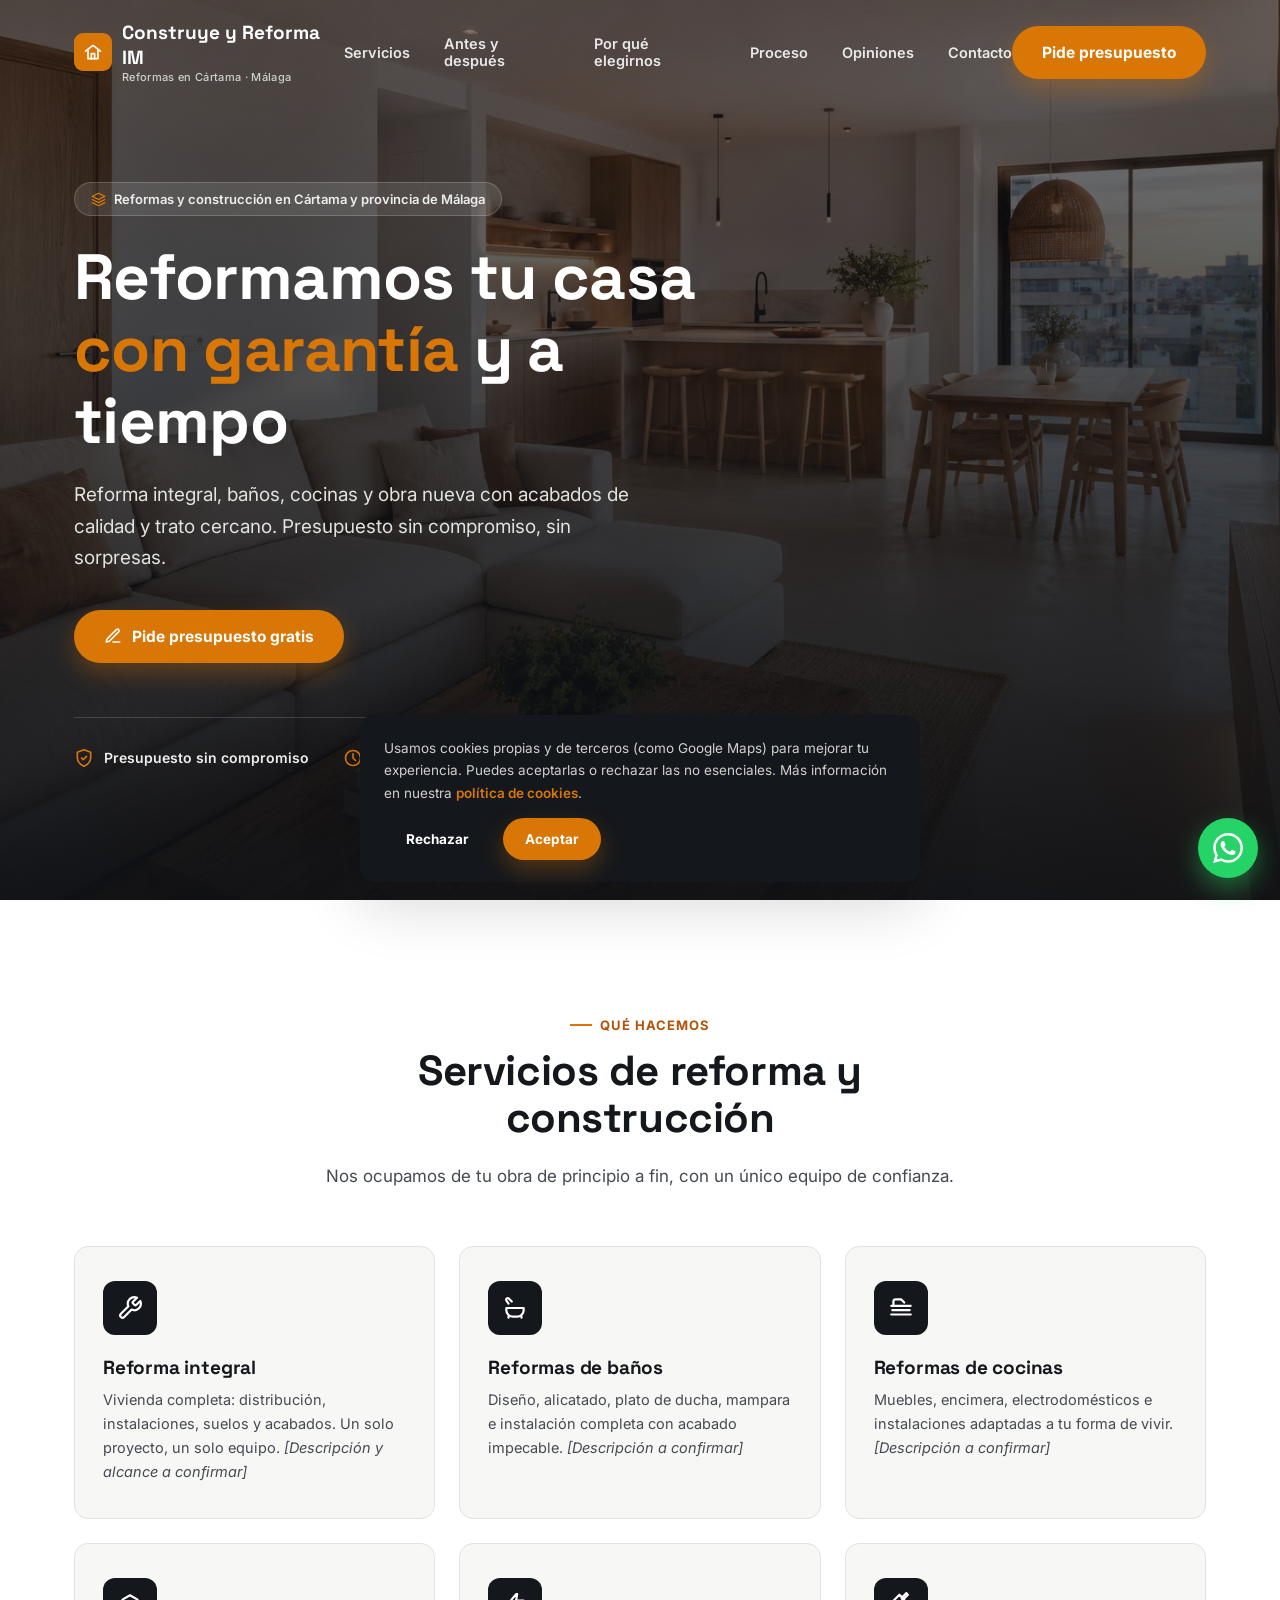
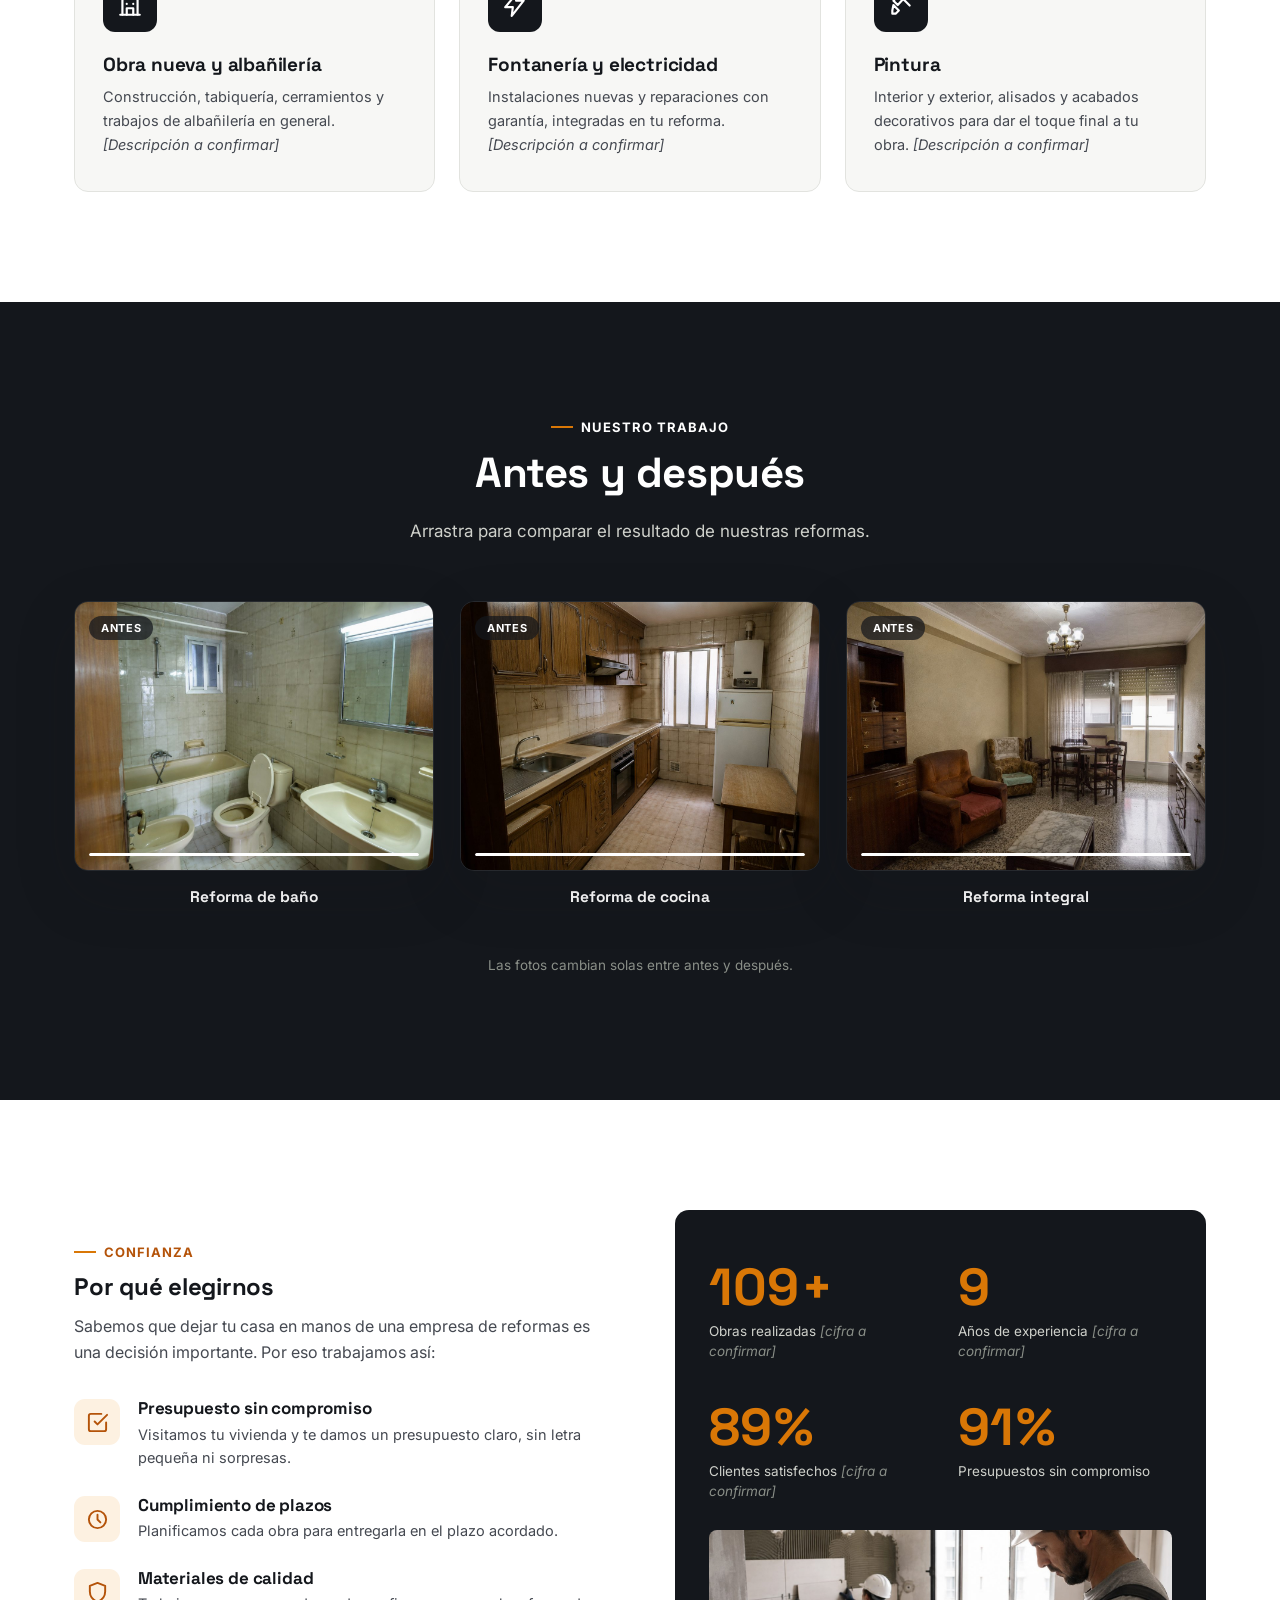
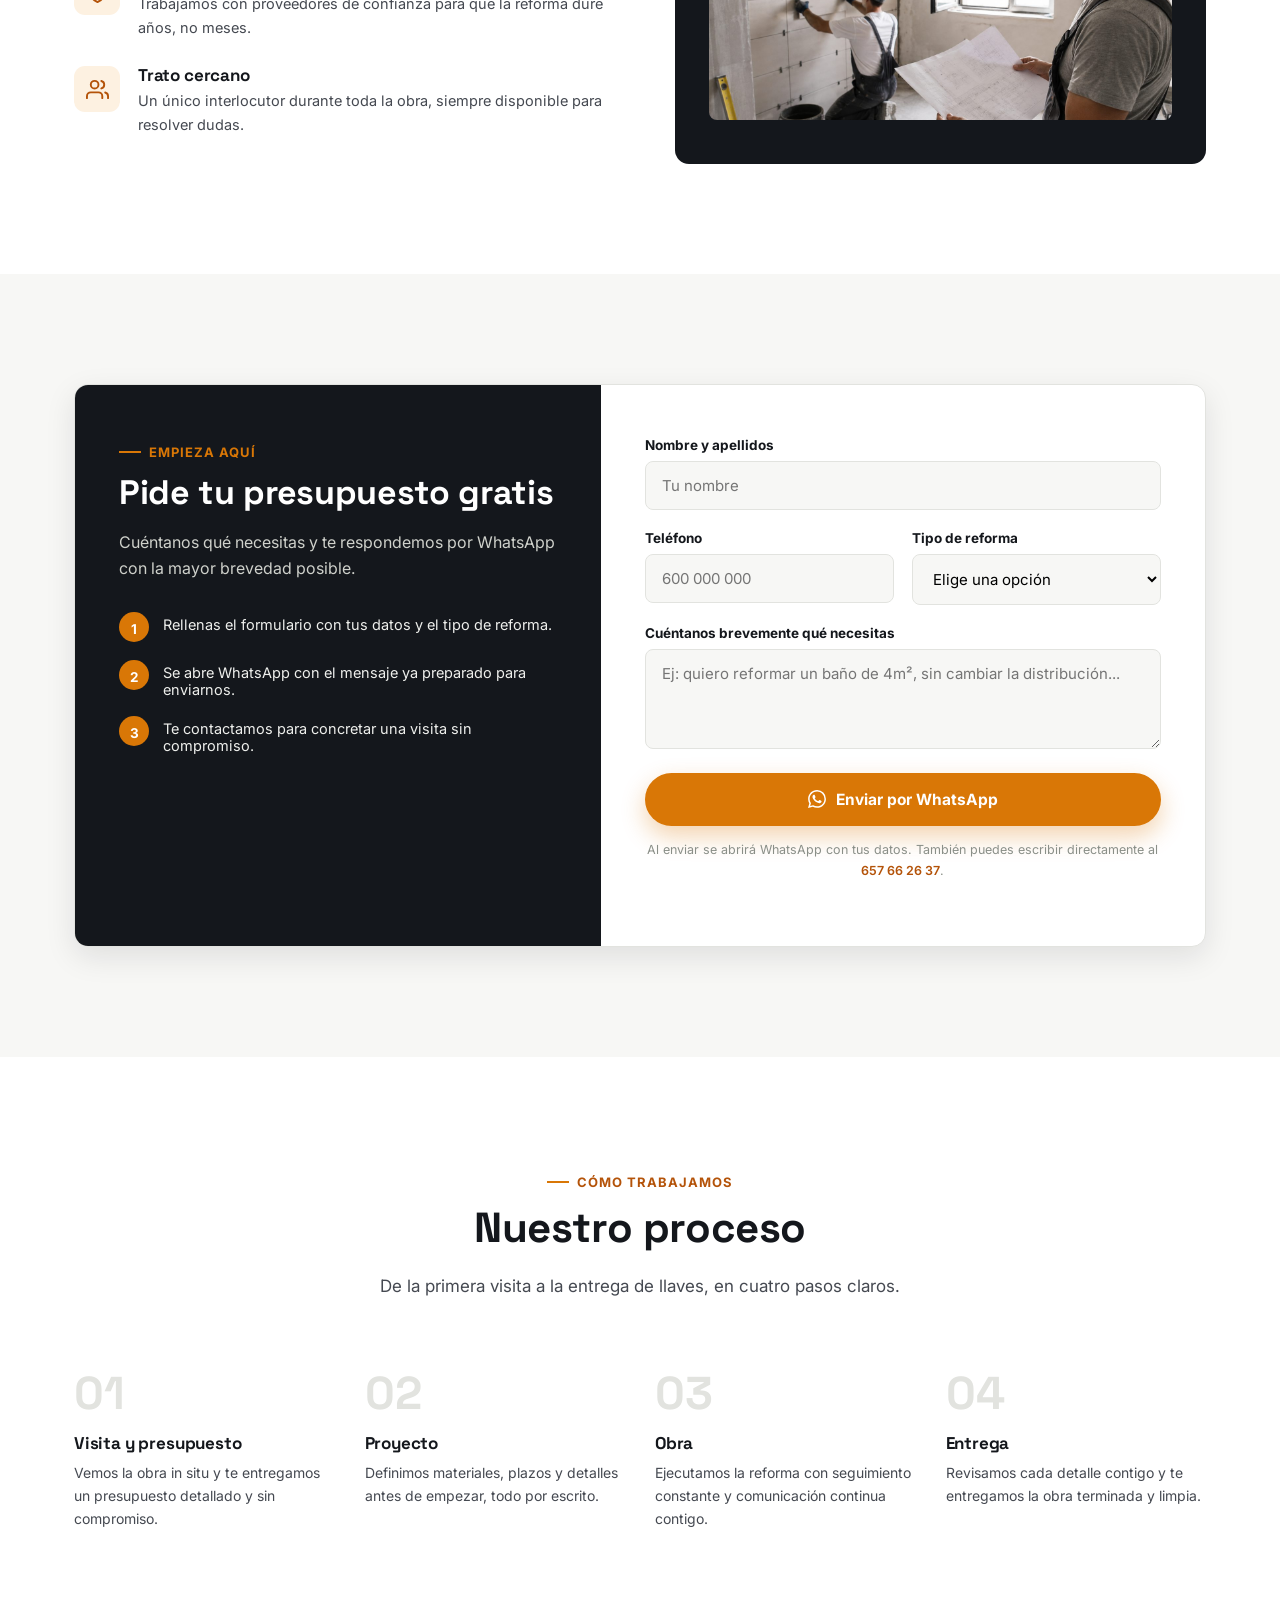
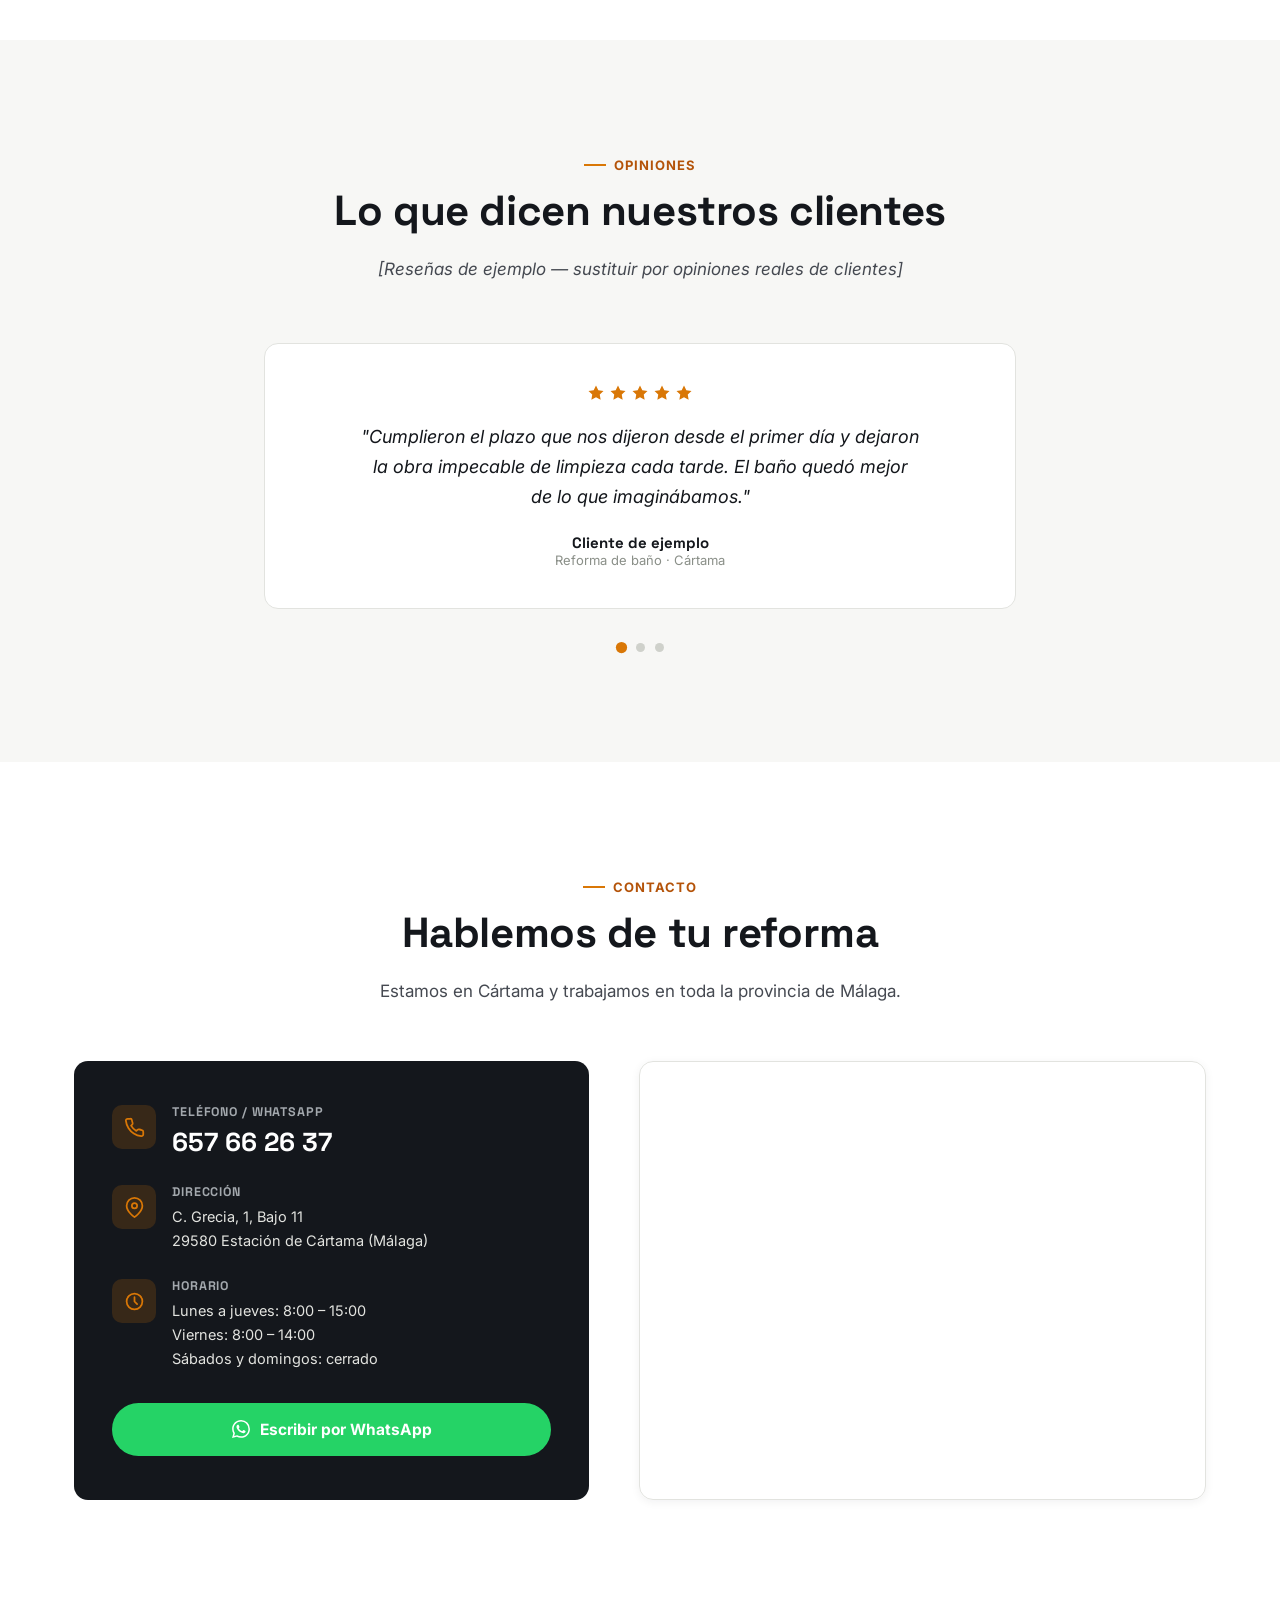
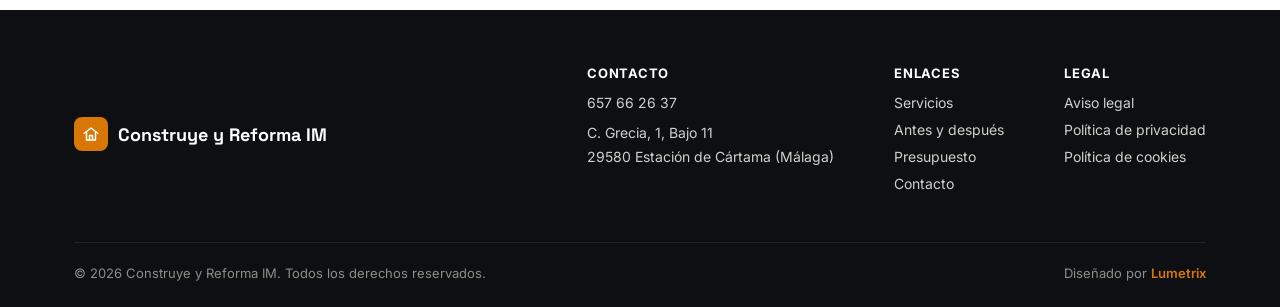
==== commit c09cfa4e: "Quitar botón de llamar de la cabecera Se mantiene el CTA "Pide presupuesto" y el WhatsApp flotante c" ====
--- a/index.html
+++ b/index.html
@@ -82,9 +82,6 @@
     </nav>
 
     <div class="header-actions">
-      <a href="tel:+34657662637" class="header-phone" aria-label="Llamar al 657 66 26 37">
-        <svg viewBox="0 0 24 24" fill="none" stroke="currentColor" stroke-width="2" stroke-linecap="round" stroke-linejoin="round"><path d="M22 16.92v3a2 2 0 0 1-2.18 2 19.79 19.79 0 0 1-8.63-3.07 19.5 19.5 0 0 1-6-6 19.79 19.79 0 0 1-3.07-8.67A2 2 0 0 1 4.11 2h3a2 2 0 0 1 2 1.72c.127.96.362 1.903.7 2.81a2 2 0 0 1-.45 2.11L8.09 9.91a16 16 0 0 0 6 6l1.27-1.27a2 2 0 0 1 2.11-.45c.907.338 1.85.573 2.81.7A2 2 0 0 1 22 16.92z"/></svg>
-      </a>
       <a href="#presupuesto" class="btn btn-primary header-cta">Pide presupuesto</a>
       <button class="nav-toggle" aria-label="Abrir menú">
         <svg viewBox="0 0 24 24" fill="none" stroke="currentColor" stroke-width="2" stroke-linecap="round" stroke-linejoin="round"><line x1="3" y1="6" x2="21" y2="6"/><line x1="3" y1="12" x2="21" y2="12"/><line x1="3" y1="18" x2="21" y2="18"/></svg>
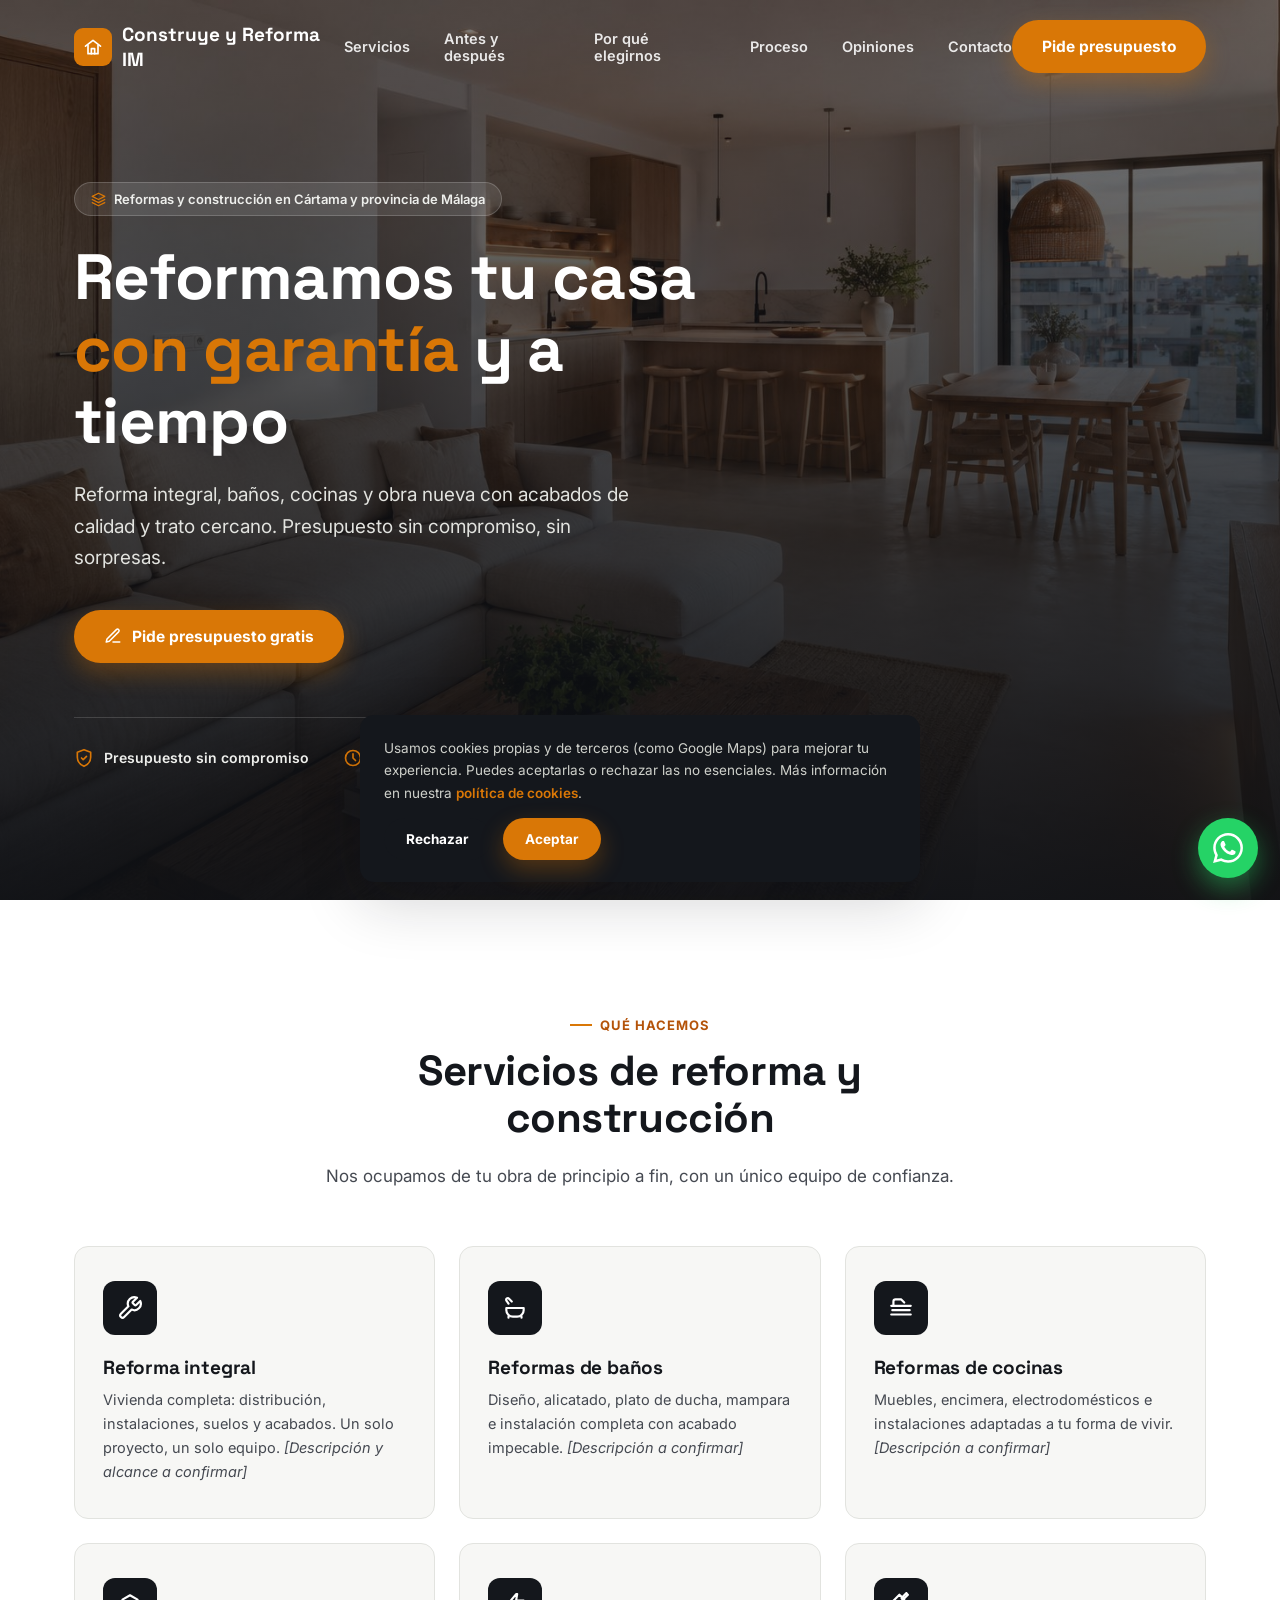
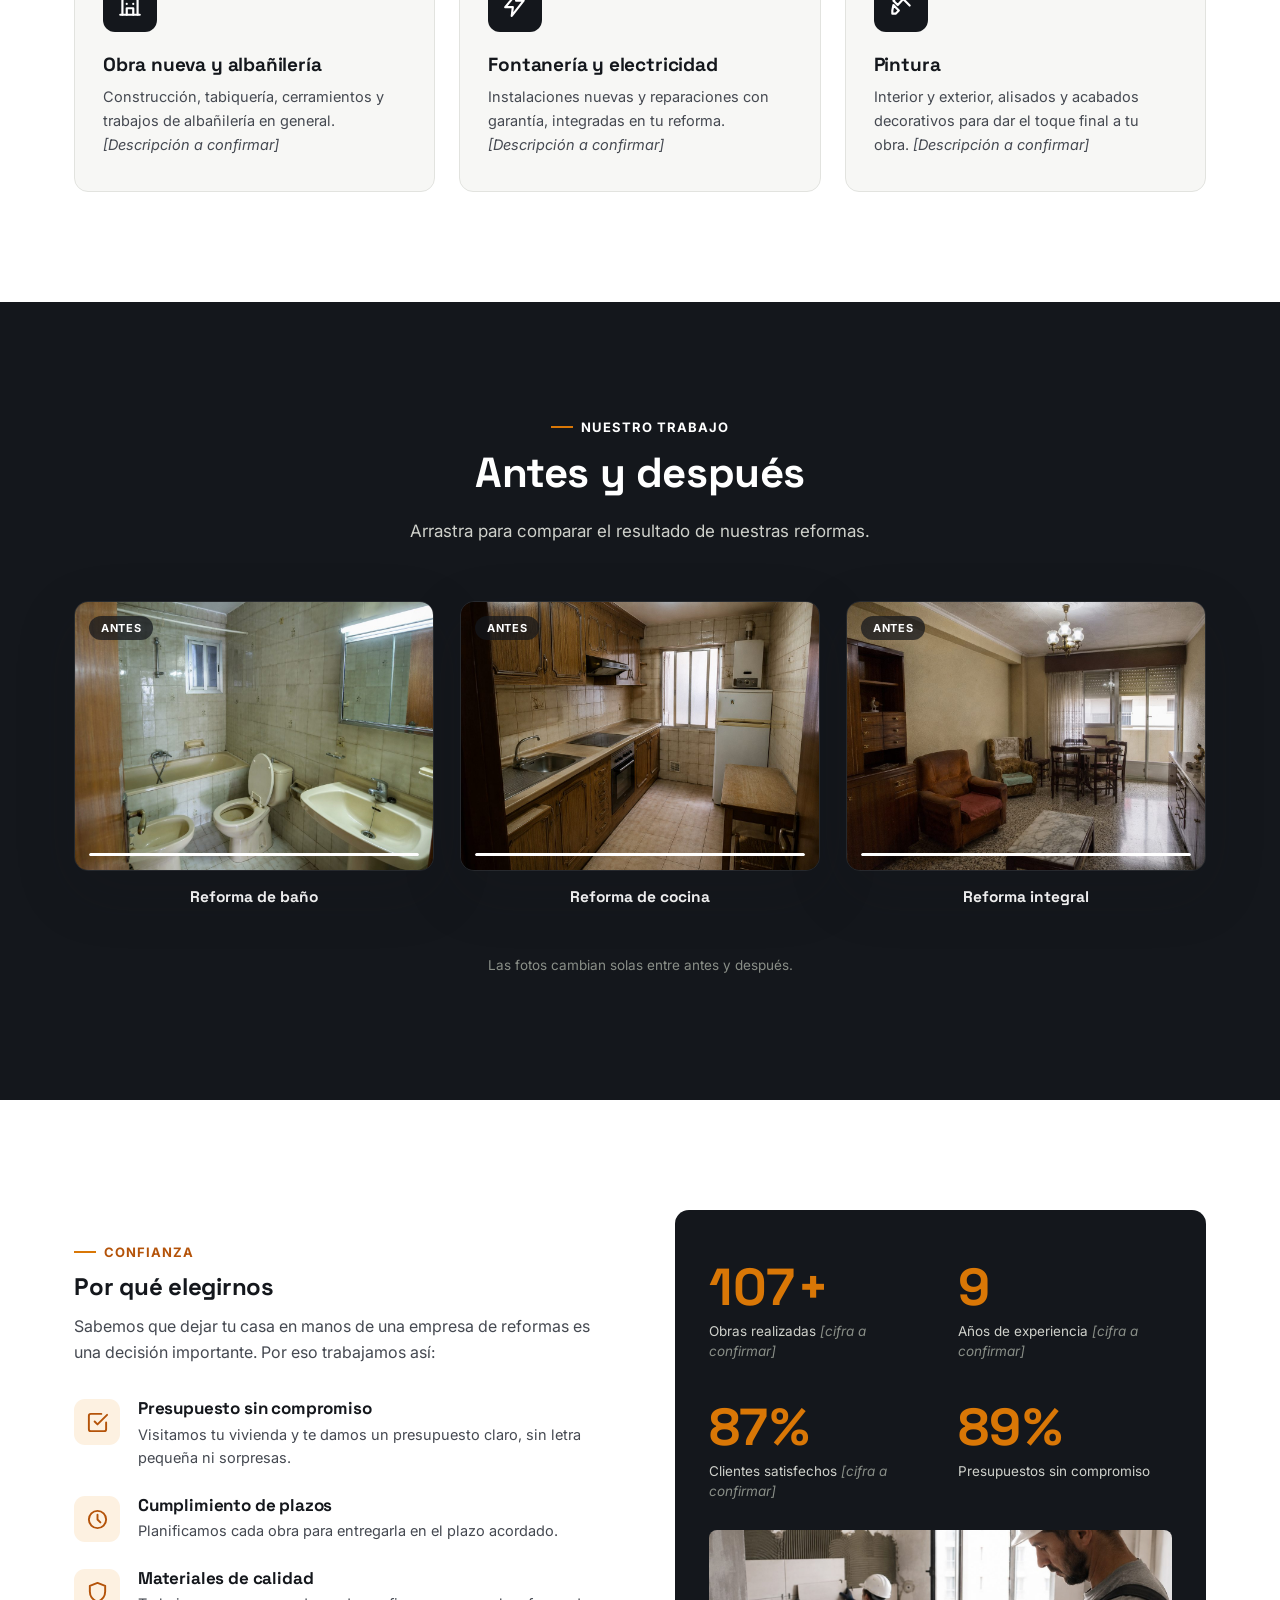
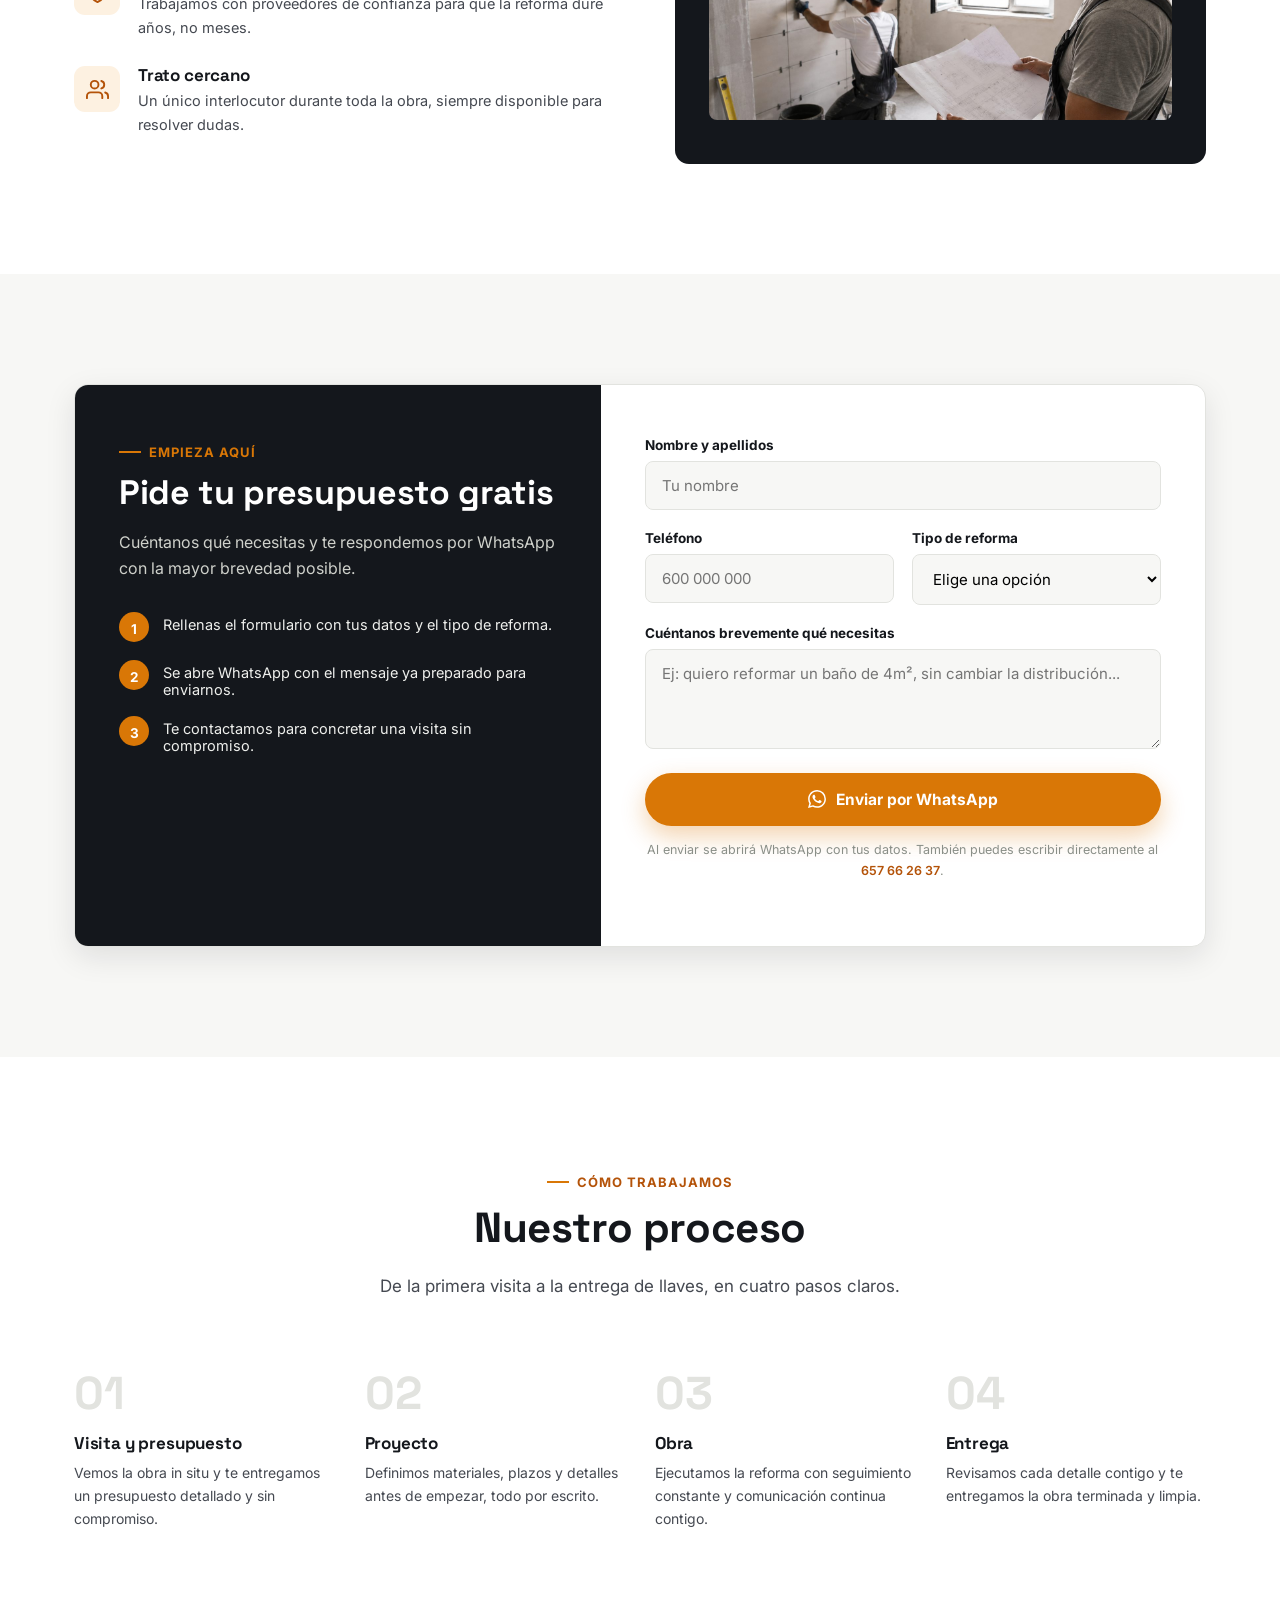
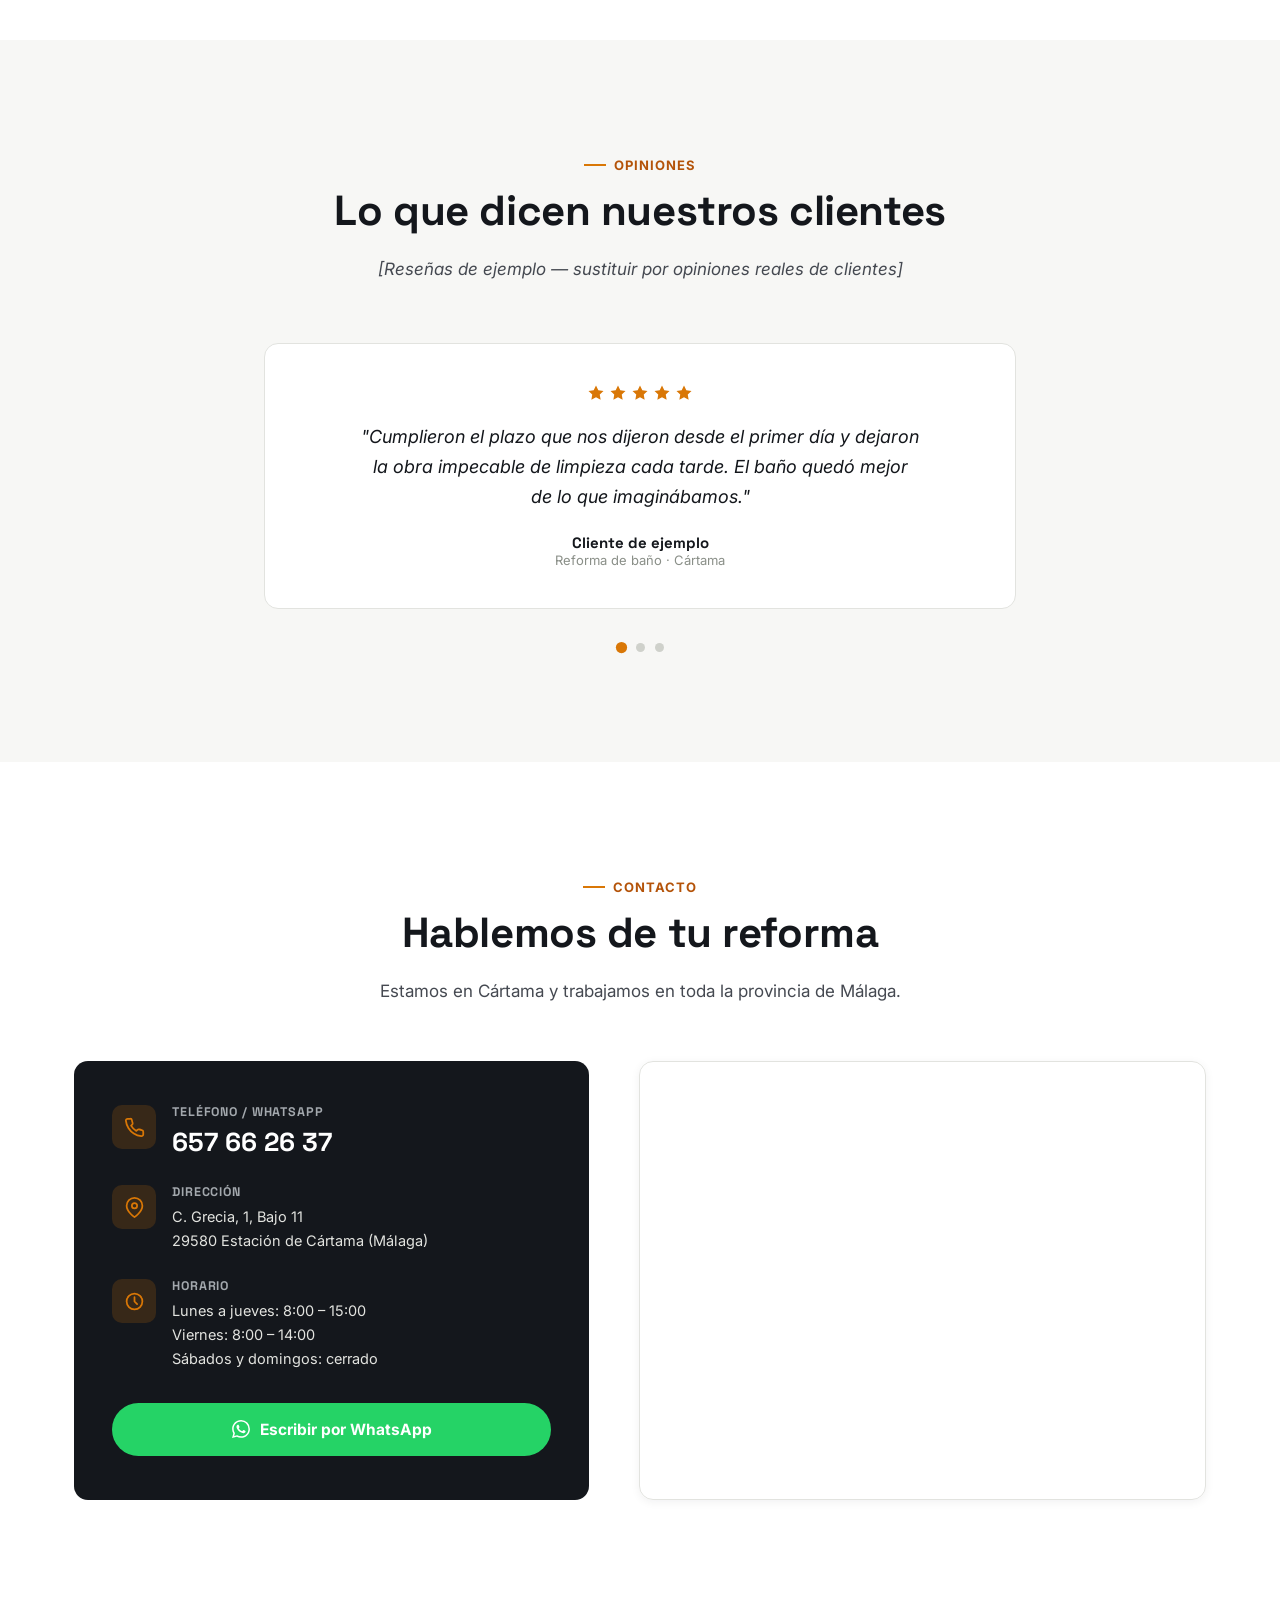
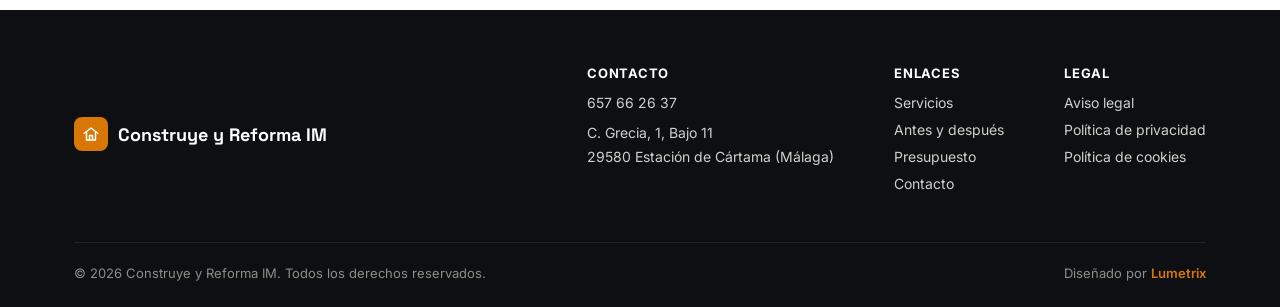
==== commit 01e7c111: "Quitar subtítulo de la cabecera Deja solo "Construye y Reforma IM" en el logo, sin el texto pequeño " ====
--- a/index.html
+++ b/index.html
@@ -69,7 +69,7 @@
       <span class="brand-mark">
         <svg viewBox="0 0 24 24" fill="none" stroke="currentColor" stroke-width="2" stroke-linecap="round" stroke-linejoin="round"><path d="M3 11 12 4l9 7"/><path d="M6 10v10h12V10"/><path d="M10 20v-6h4v6"/></svg>
       </span>
-      <span>Construye y Reforma IM<small>Reformas en Cártama · Málaga</small></span>
+      <span>Construye y Reforma IM</span>
     </a>
 
     <nav class="nav-links">
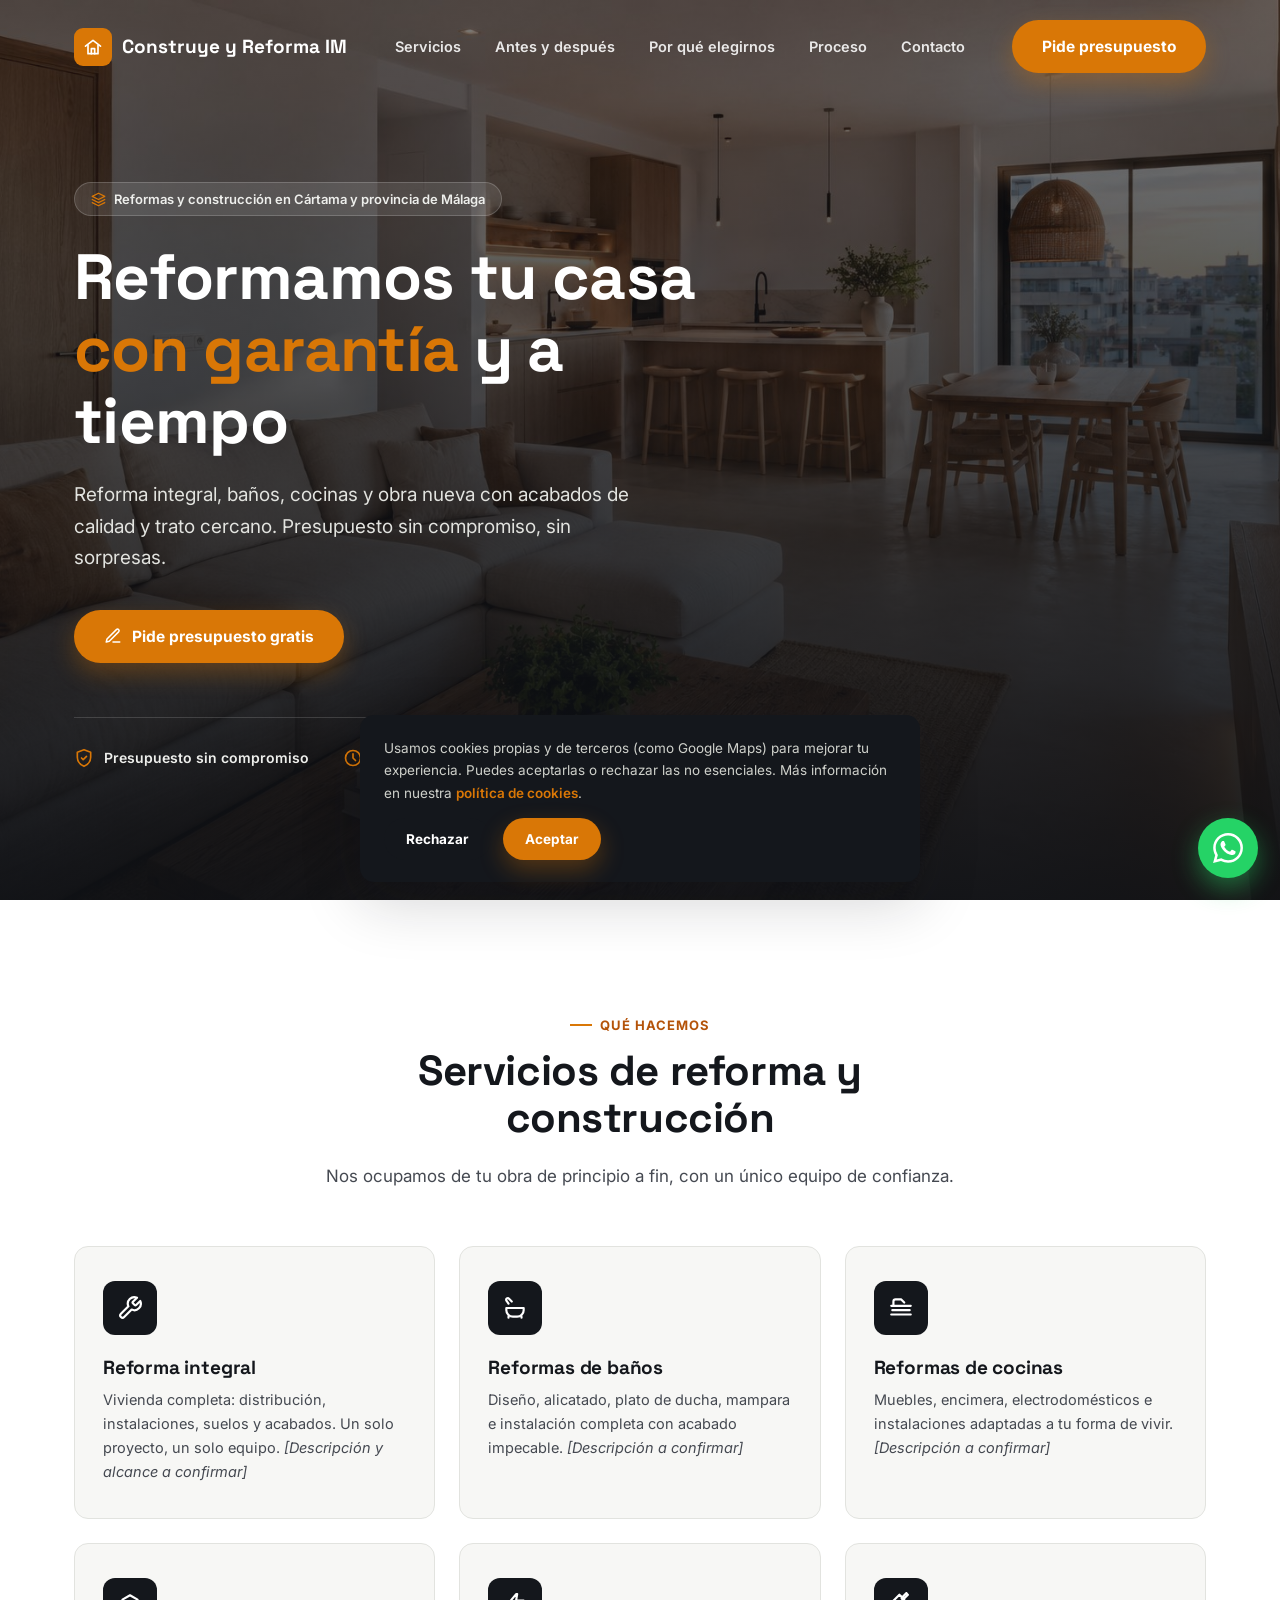
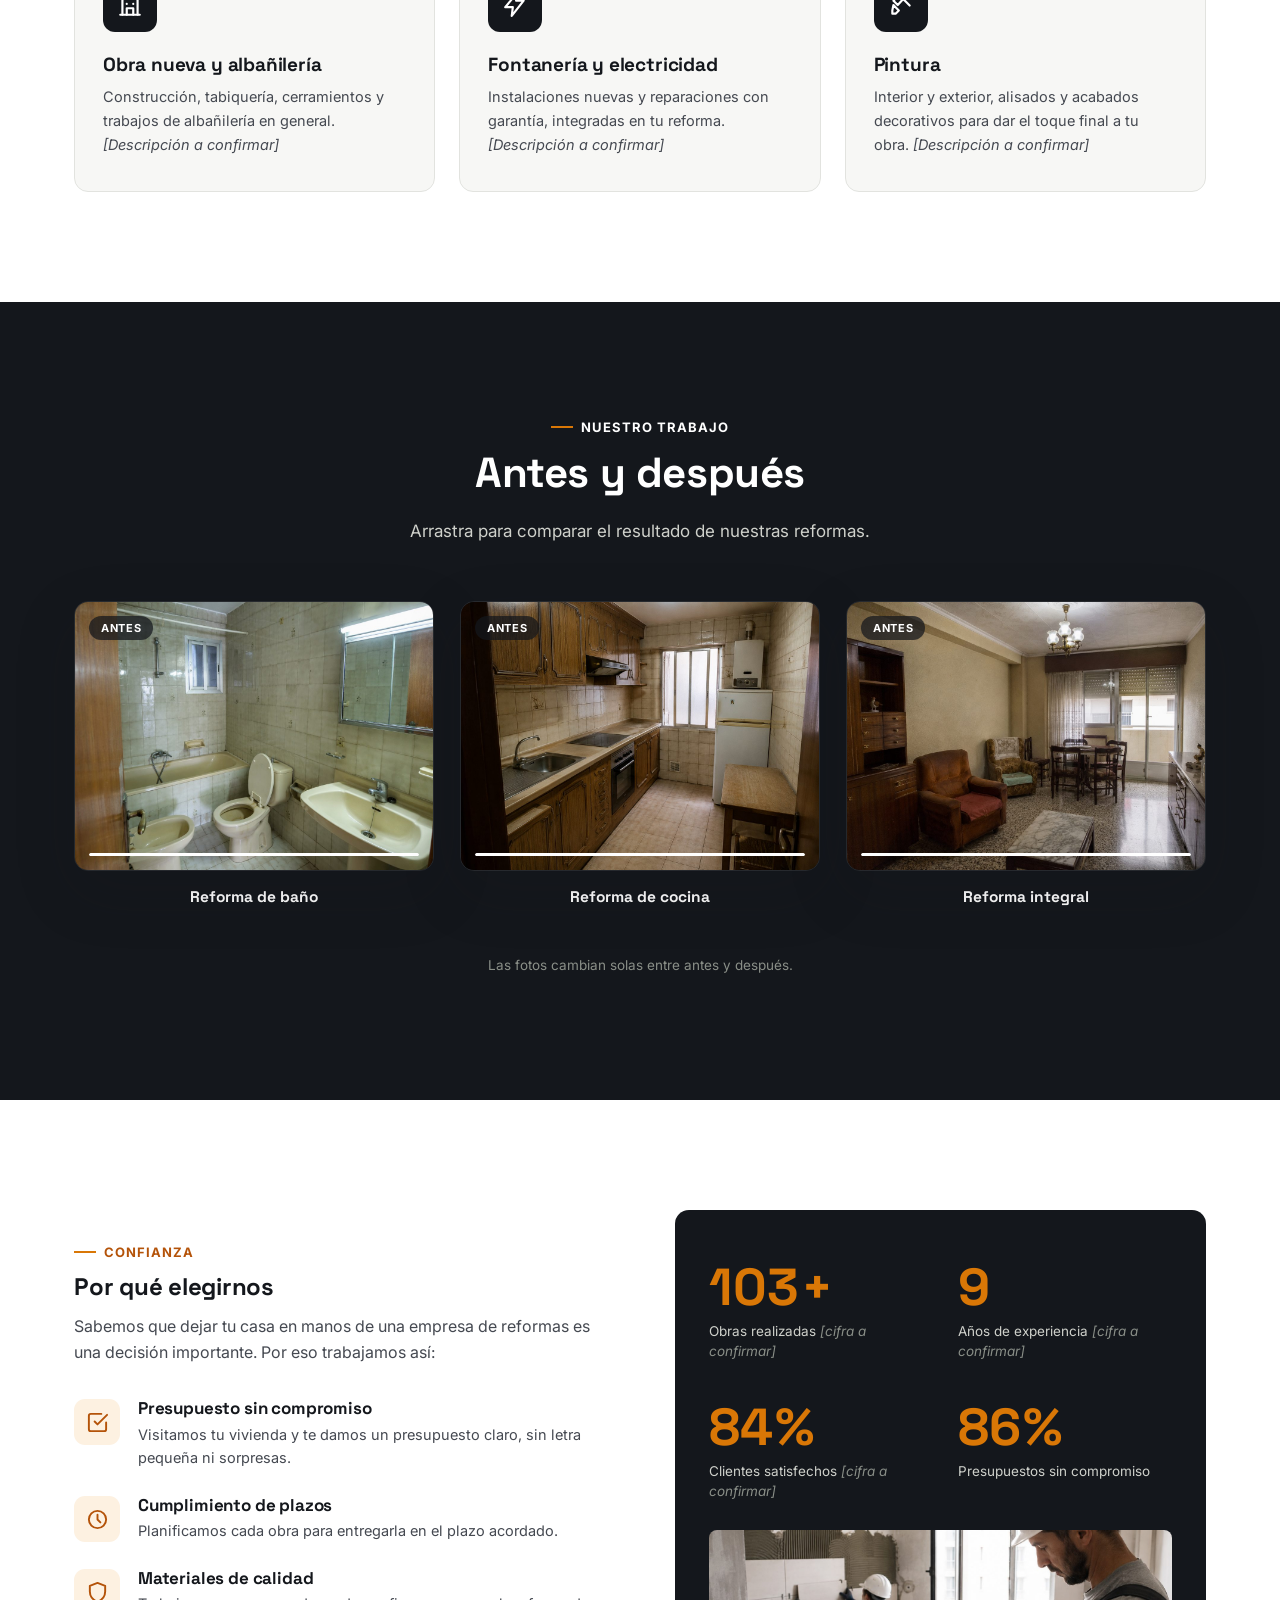
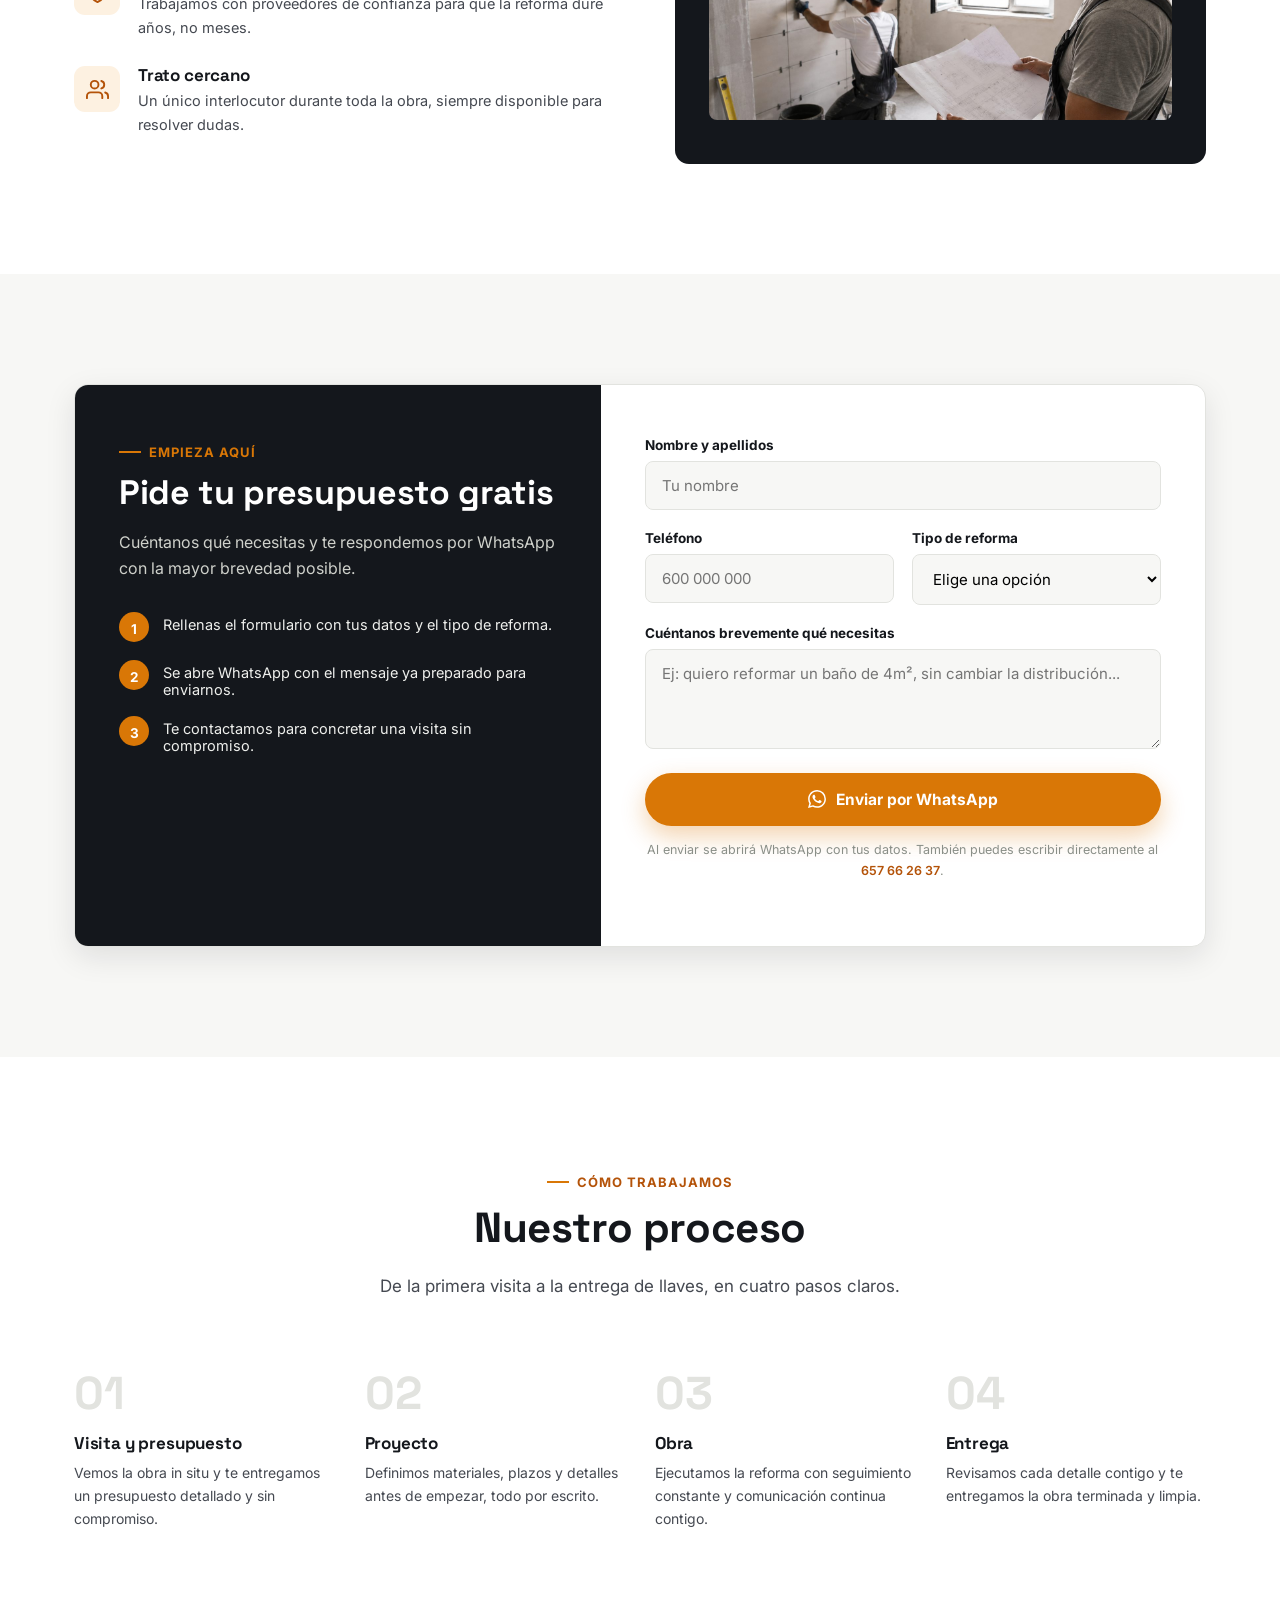
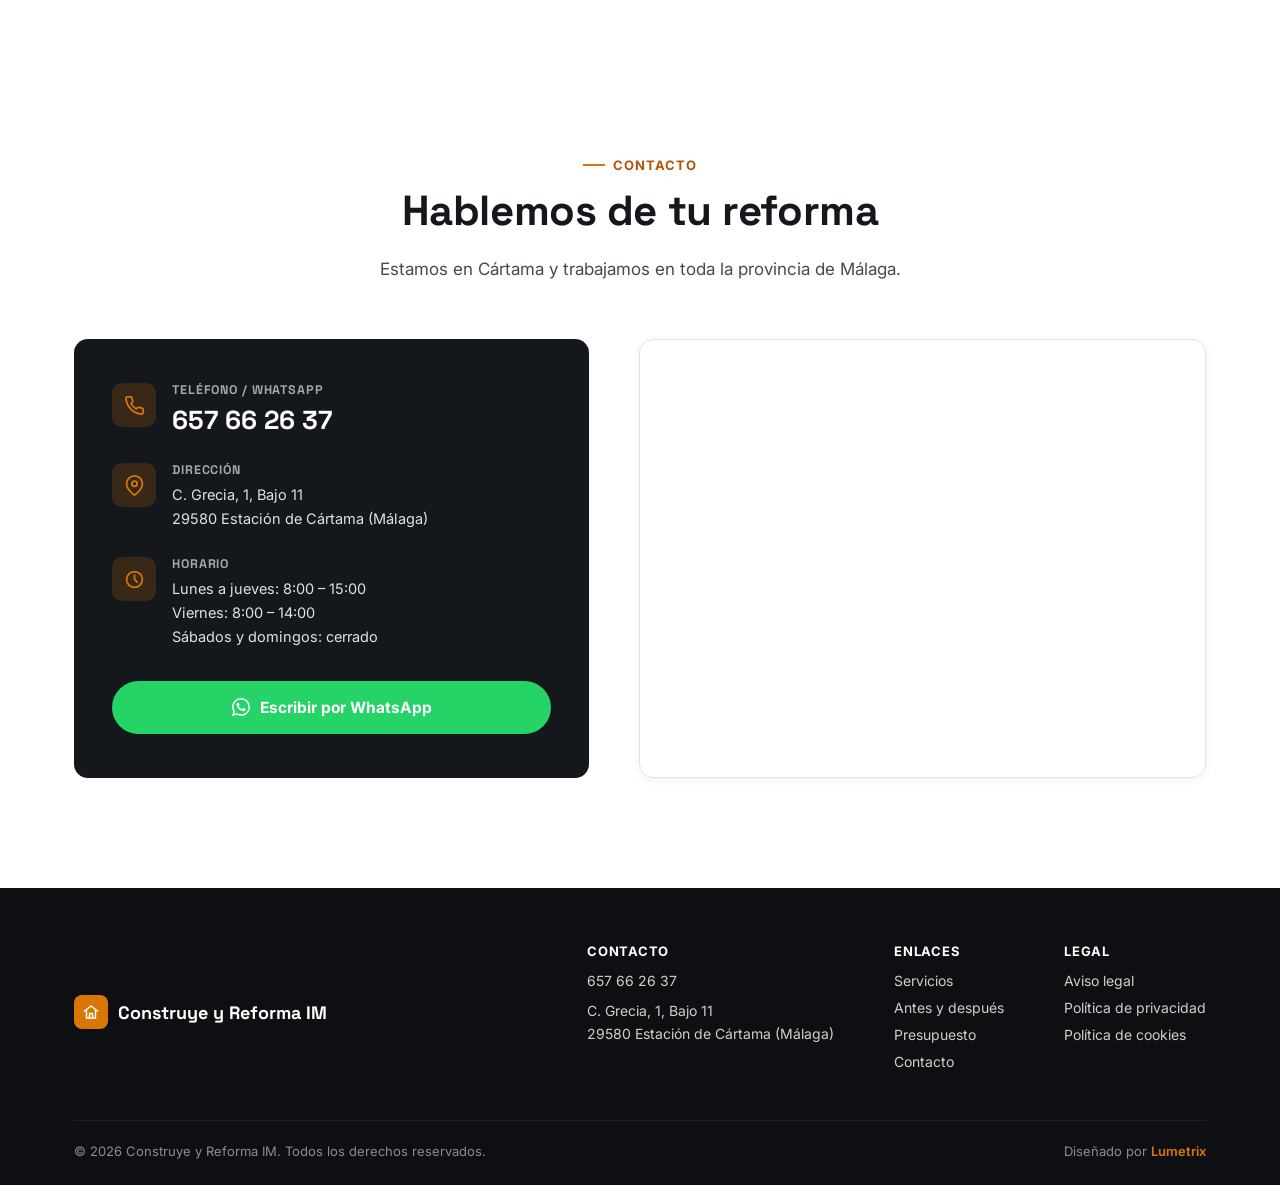
==== commit 37dda63c: "Quitar sección de opiniones (sin reseñas reales todavía) Elimina toda la sección de testimonios de e" ====
--- a/index.html
+++ b/index.html
@@ -77,7 +77,6 @@
       <a href="#antes-despues">Antes y después</a>
       <a href="#por-que">Por qué elegirnos</a>
       <a href="#proceso">Proceso</a>
-      <a href="#opiniones">Opiniones</a>
       <a href="#contacto">Contacto</a>
     </nav>
 
@@ -104,7 +103,6 @@
     <a href="#por-que">Por qué elegirnos</a>
     <a href="#presupuesto">Presupuesto</a>
     <a href="#proceso">Proceso</a>
-    <a href="#opiniones">Opiniones</a>
     <a href="#contacto">Contacto</a>
   </nav>
   <div class="mobile-menu-foot">
@@ -442,67 +440,6 @@
   </div>
 </section>
 
-<!-- ================= OPINIONES ================= -->
-<section class="section-pad testi-section" id="opiniones">
-  <div class="container">
-    <div class="section-head center reveal">
-      <span class="eyebrow">Opiniones</span>
-      <h2>Lo que dicen nuestros clientes</h2>
-      <p><em>[Reseñas de ejemplo — sustituir por opiniones reales de clientes]</em></p>
-    </div>
-
-    <div class="testi-track-wrap reveal">
-      <div class="testi-track">
-        <div class="testi-slides">
-          <div class="testi-slide">
-            <div class="testi-card">
-              <div class="testi-stars">
-                <svg viewBox="0 0 24 24" fill="currentColor"><path d="M12 2l3.09 6.26L22 9.27l-5 4.87L18.18 21 12 17.77 5.82 21 7 14.14l-5-4.87 6.91-1.01L12 2z"/></svg>
-                <svg viewBox="0 0 24 24" fill="currentColor"><path d="M12 2l3.09 6.26L22 9.27l-5 4.87L18.18 21 12 17.77 5.82 21 7 14.14l-5-4.87 6.91-1.01L12 2z"/></svg>
-                <svg viewBox="0 0 24 24" fill="currentColor"><path d="M12 2l3.09 6.26L22 9.27l-5 4.87L18.18 21 12 17.77 5.82 21 7 14.14l-5-4.87 6.91-1.01L12 2z"/></svg>
-                <svg viewBox="0 0 24 24" fill="currentColor"><path d="M12 2l3.09 6.26L22 9.27l-5 4.87L18.18 21 12 17.77 5.82 21 7 14.14l-5-4.87 6.91-1.01L12 2z"/></svg>
-                <svg viewBox="0 0 24 24" fill="currentColor"><path d="M12 2l3.09 6.26L22 9.27l-5 4.87L18.18 21 12 17.77 5.82 21 7 14.14l-5-4.87 6.91-1.01L12 2z"/></svg>
-              </div>
-              <p class="quote">"Cumplieron el plazo que nos dijeron desde el primer día y dejaron la obra impecable de limpieza cada tarde. El baño quedó mejor de lo que imaginábamos."</p>
-              <div class="testi-name">Cliente de ejemplo</div>
-              <div class="testi-role">Reforma de baño · Cártama</div>
-            </div>
-          </div>
-          <div class="testi-slide">
-            <div class="testi-card">
-              <div class="testi-stars">
-                <svg viewBox="0 0 24 24" fill="currentColor"><path d="M12 2l3.09 6.26L22 9.27l-5 4.87L18.18 21 12 17.77 5.82 21 7 14.14l-5-4.87 6.91-1.01L12 2z"/></svg>
-                <svg viewBox="0 0 24 24" fill="currentColor"><path d="M12 2l3.09 6.26L22 9.27l-5 4.87L18.18 21 12 17.77 5.82 21 7 14.14l-5-4.87 6.91-1.01L12 2z"/></svg>
-                <svg viewBox="0 0 24 24" fill="currentColor"><path d="M12 2l3.09 6.26L22 9.27l-5 4.87L18.18 21 12 17.77 5.82 21 7 14.14l-5-4.87 6.91-1.01L12 2z"/></svg>
-                <svg viewBox="0 0 24 24" fill="currentColor"><path d="M12 2l3.09 6.26L22 9.27l-5 4.87L18.18 21 12 17.77 5.82 21 7 14.14l-5-4.87 6.91-1.01L12 2z"/></svg>
-                <svg viewBox="0 0 24 24" fill="currentColor"><path d="M12 2l3.09 6.26L22 9.27l-5 4.87L18.18 21 12 17.77 5.82 21 7 14.14l-5-4.87 6.91-1.01L12 2z"/></svg>
-              </div>
-              <p class="quote">"Buena comunicación en todo momento, nos avisaban de cualquier cambio antes de hacerlo. El acabado de la cocina es de mucha calidad."</p>
-              <div class="testi-name">Cliente de ejemplo</div>
-              <div class="testi-role">Reforma de cocina · Cártama</div>
-            </div>
-          </div>
-          <div class="testi-slide">
-            <div class="testi-card">
-              <div class="testi-stars">
-                <svg viewBox="0 0 24 24" fill="currentColor"><path d="M12 2l3.09 6.26L22 9.27l-5 4.87L18.18 21 12 17.77 5.82 21 7 14.14l-5-4.87 6.91-1.01L12 2z"/></svg>
-                <svg viewBox="0 0 24 24" fill="currentColor"><path d="M12 2l3.09 6.26L22 9.27l-5 4.87L18.18 21 12 17.77 5.82 21 7 14.14l-5-4.87 6.91-1.01L12 2z"/></svg>
-                <svg viewBox="0 0 24 24" fill="currentColor"><path d="M12 2l3.09 6.26L22 9.27l-5 4.87L18.18 21 12 17.77 5.82 21 7 14.14l-5-4.87 6.91-1.01L12 2z"/></svg>
-                <svg viewBox="0 0 24 24" fill="currentColor"><path d="M12 2l3.09 6.26L22 9.27l-5 4.87L18.18 21 12 17.77 5.82 21 7 14.14l-5-4.87 6.91-1.01L12 2z"/></svg>
-                <svg viewBox="0 0 24 24" fill="currentColor"><path d="M12 2l3.09 6.26L22 9.27l-5 4.87L18.18 21 12 17.77 5.82 21 7 14.14l-5-4.87 6.91-1.01L12 2z"/></svg>
-              </div>
-              <p class="quote">"Reforma integral de la vivienda sin ningún problema. Precio ajustado a lo presupuestado y muy buen trato durante toda la obra."</p>
-              <div class="testi-name">Cliente de ejemplo</div>
-              <div class="testi-role">Reforma integral · Cártama</div>
-            </div>
-          </div>
-        </div>
-      </div>
-      <div class="testi-dots"></div>
-    </div>
-  </div>
-</section>
-
 <!-- ================= CONTACTO ================= -->
 <section class="section-pad" id="contacto">
   <div class="container">
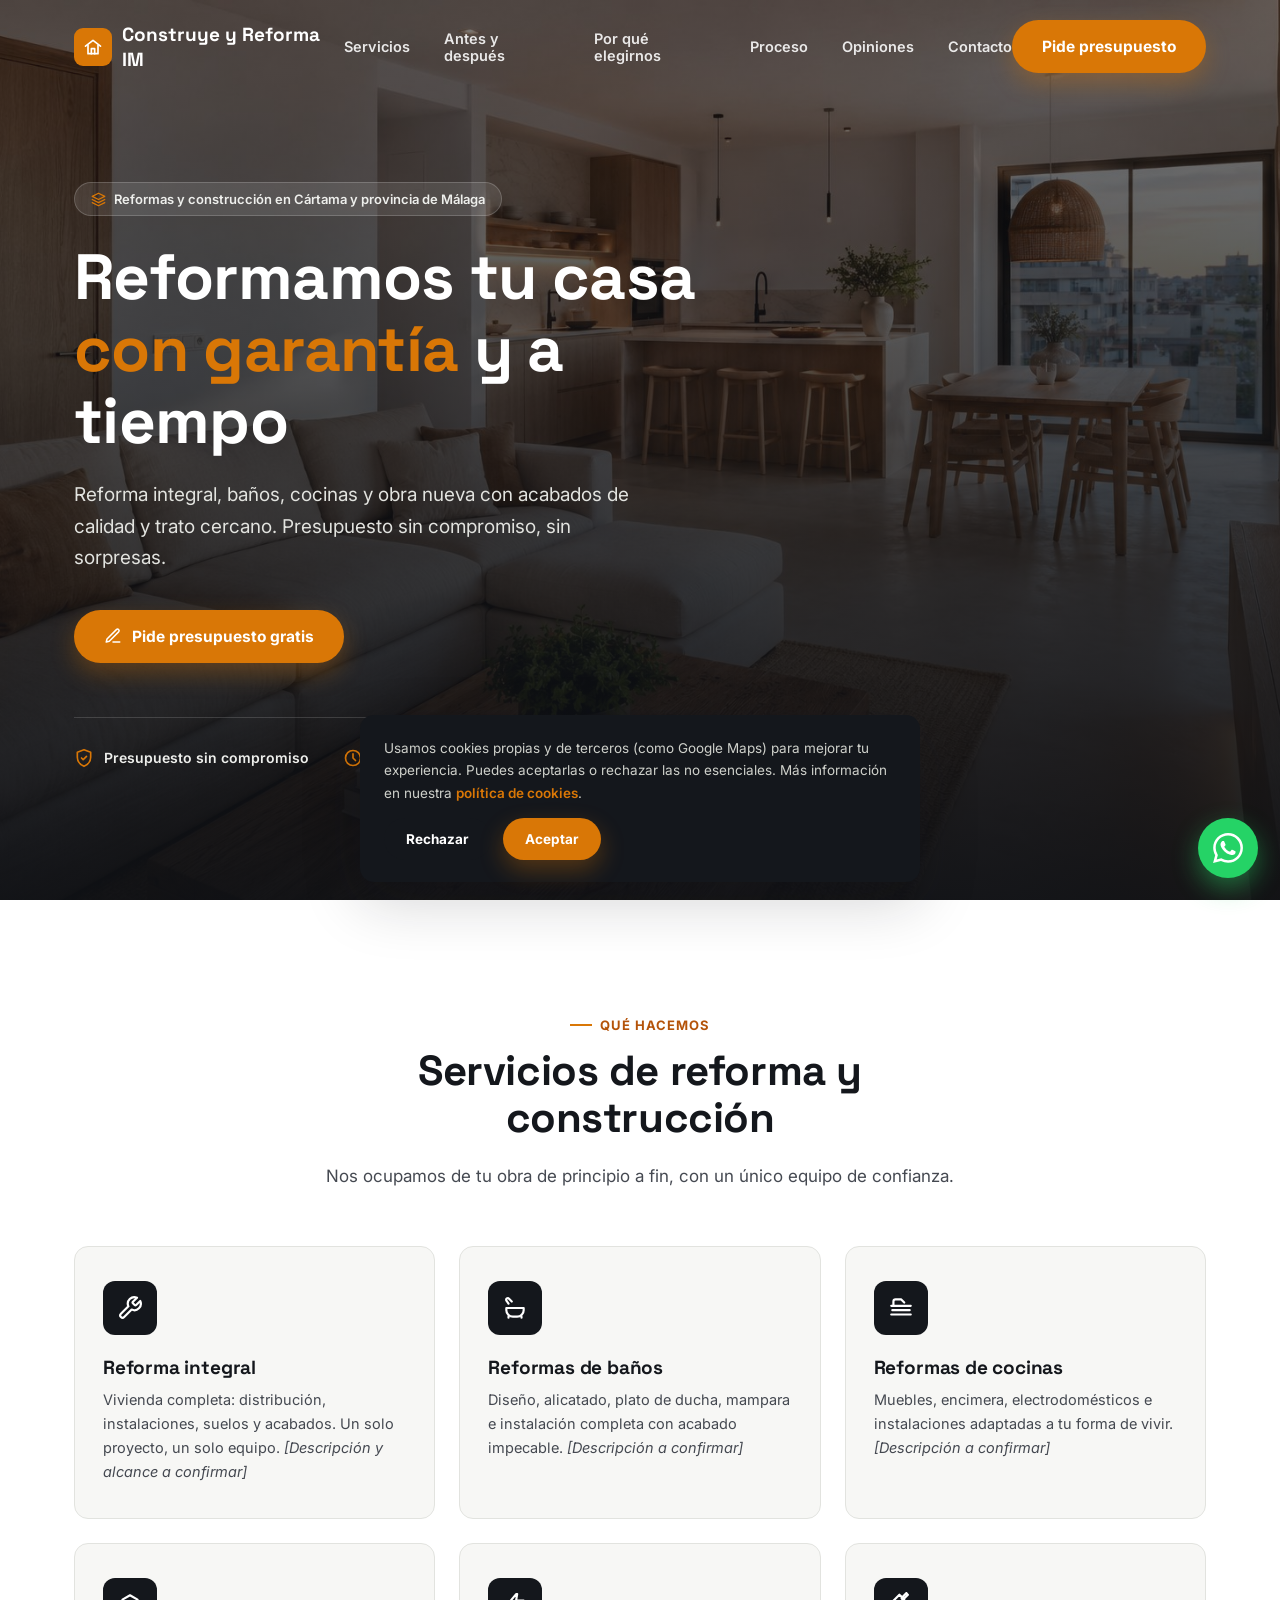
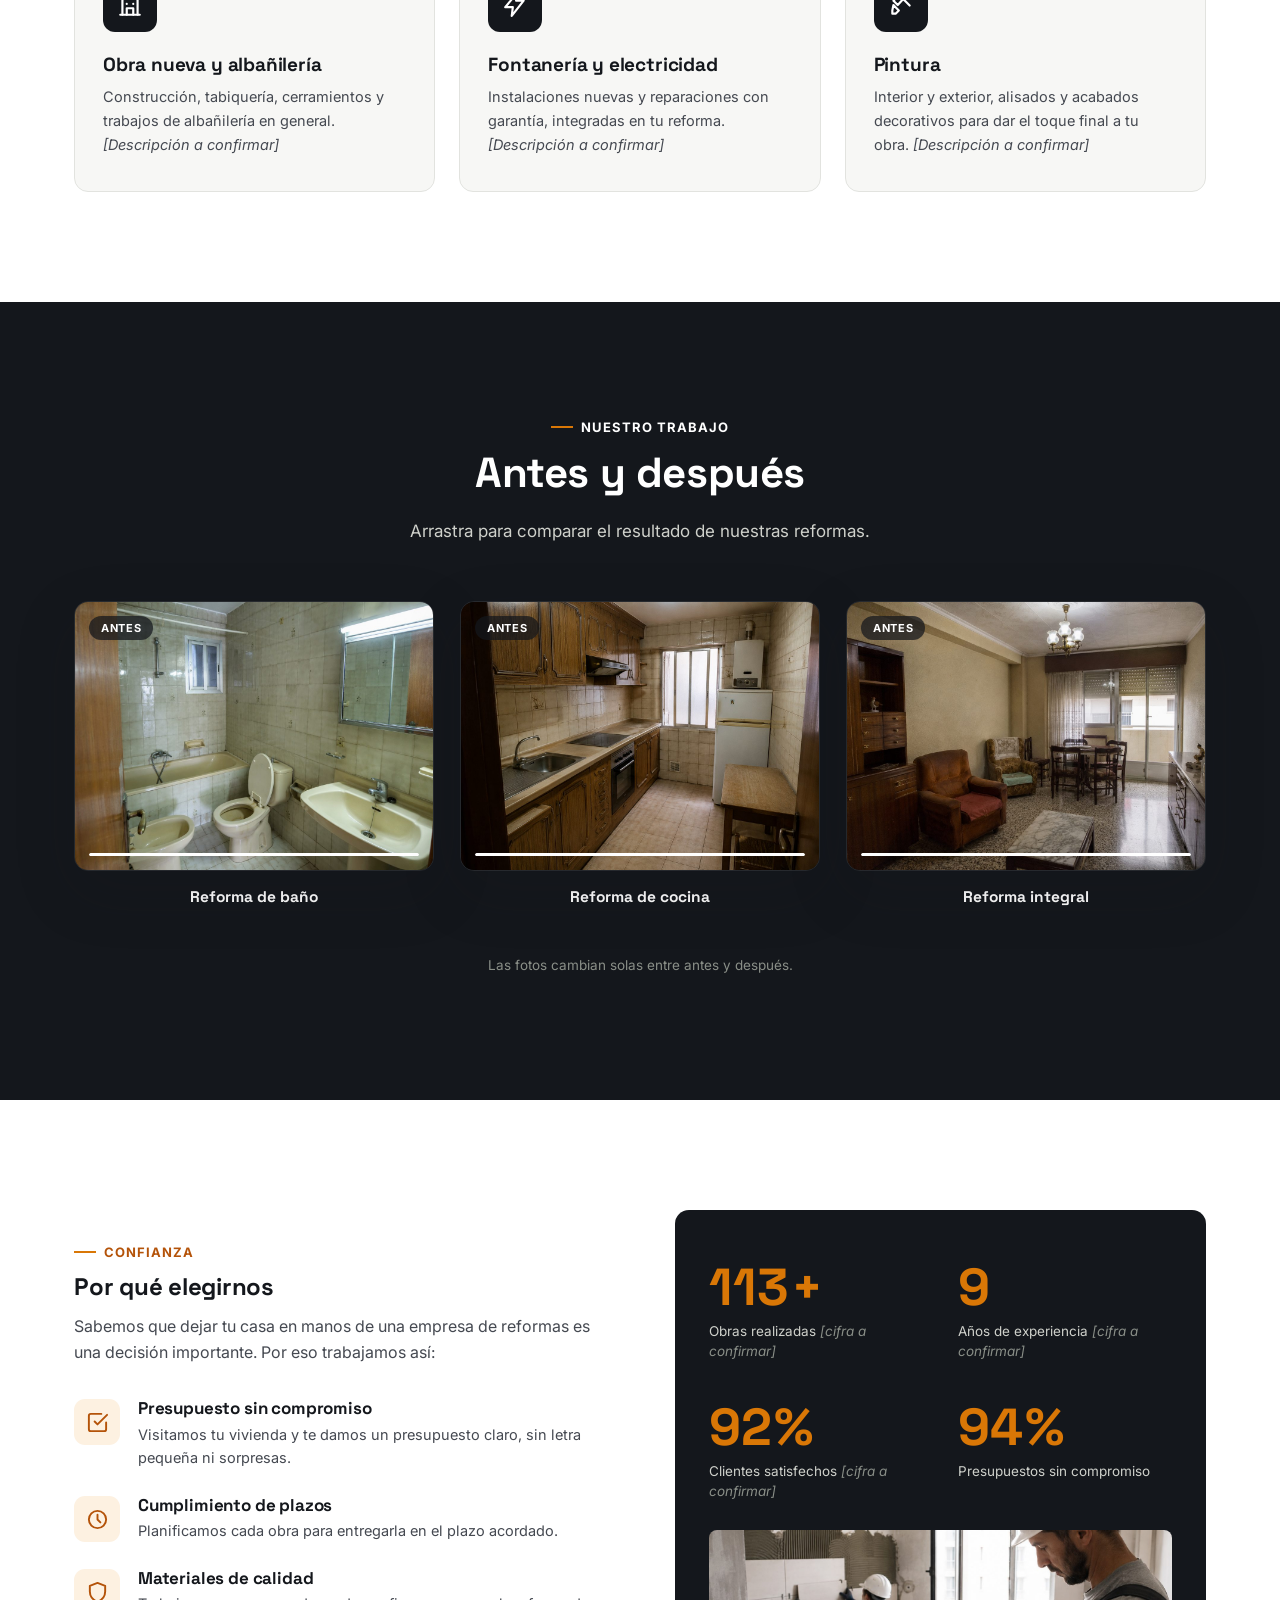
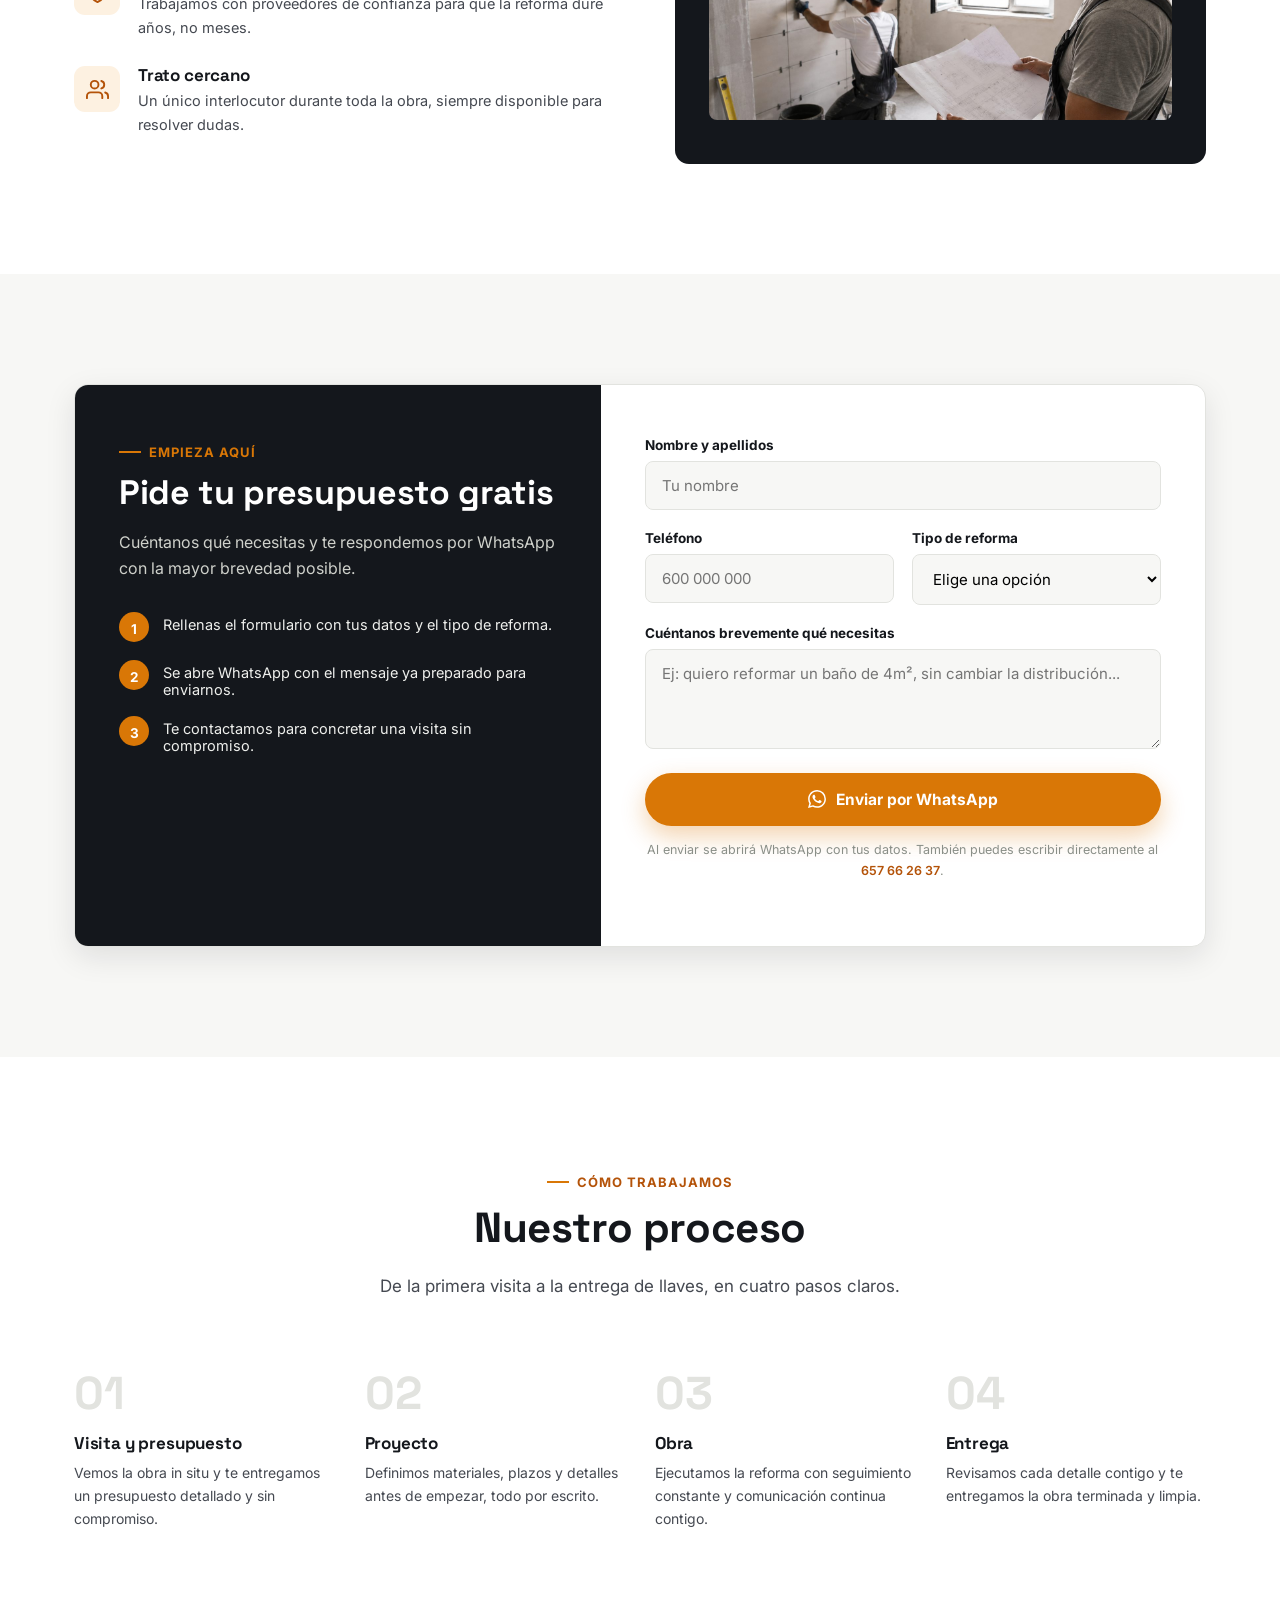
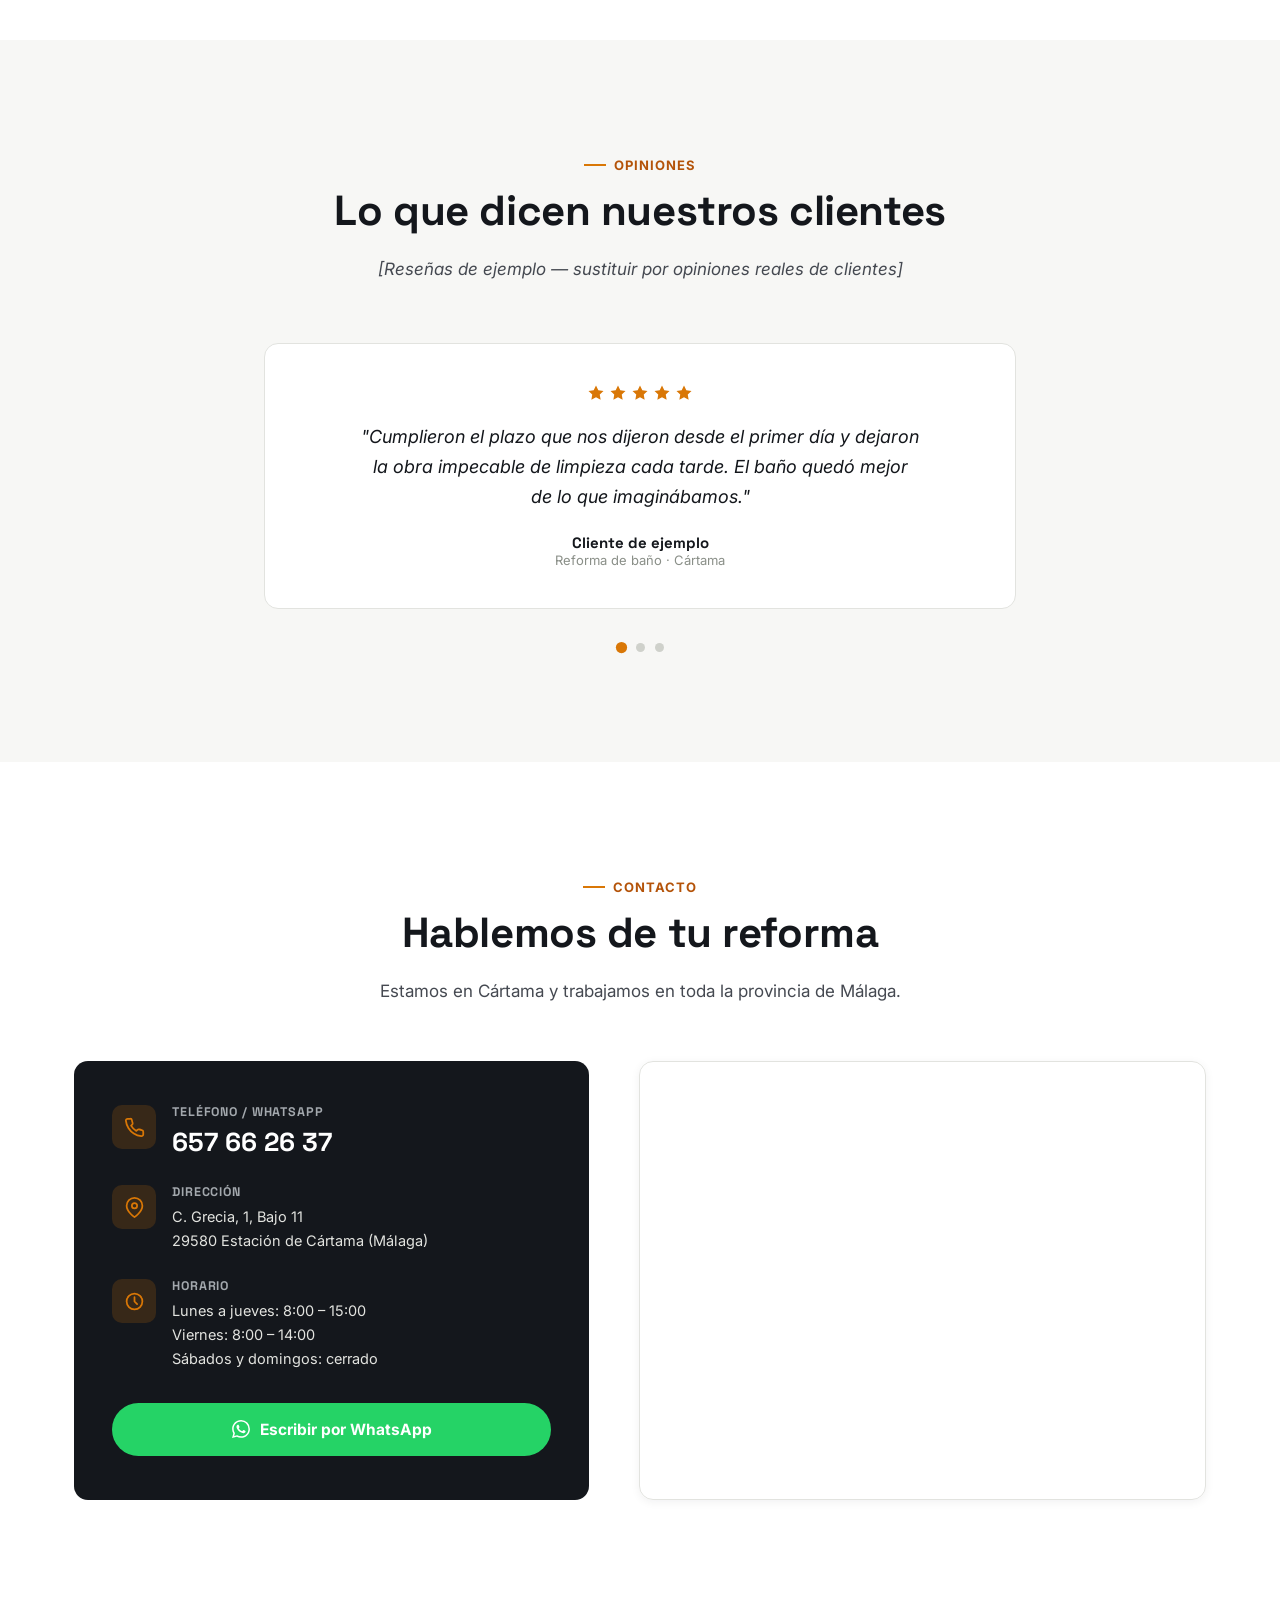
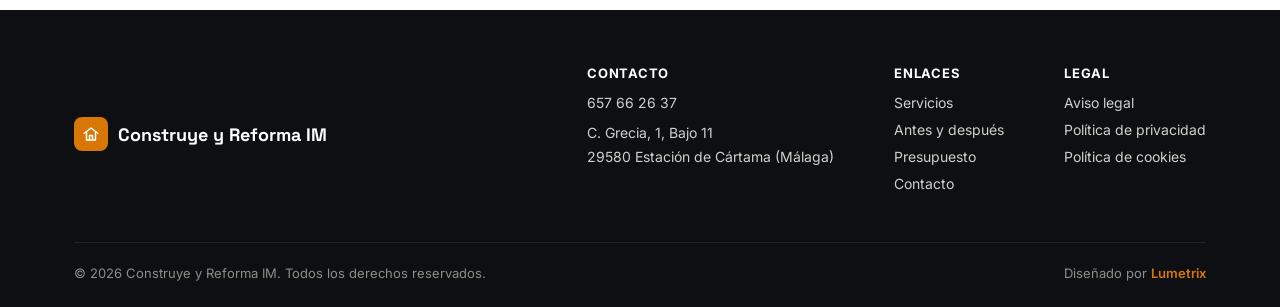
==== commit ded8e8dd: "Revert "Quitar sección de opiniones (sin reseñas reales todavía)" This reverts commit 37dda63c25f436" ====
--- a/index.html
+++ b/index.html
@@ -77,6 +77,7 @@
       <a href="#antes-despues">Antes y después</a>
       <a href="#por-que">Por qué elegirnos</a>
       <a href="#proceso">Proceso</a>
+      <a href="#opiniones">Opiniones</a>
       <a href="#contacto">Contacto</a>
     </nav>
 
@@ -103,6 +104,7 @@
     <a href="#por-que">Por qué elegirnos</a>
     <a href="#presupuesto">Presupuesto</a>
     <a href="#proceso">Proceso</a>
+    <a href="#opiniones">Opiniones</a>
     <a href="#contacto">Contacto</a>
   </nav>
   <div class="mobile-menu-foot">
@@ -440,6 +442,67 @@
   </div>
 </section>
 
+<!-- ================= OPINIONES ================= -->
+<section class="section-pad testi-section" id="opiniones">
+  <div class="container">
+    <div class="section-head center reveal">
+      <span class="eyebrow">Opiniones</span>
+      <h2>Lo que dicen nuestros clientes</h2>
+      <p><em>[Reseñas de ejemplo — sustituir por opiniones reales de clientes]</em></p>
+    </div>
+
+    <div class="testi-track-wrap reveal">
+      <div class="testi-track">
+        <div class="testi-slides">
+          <div class="testi-slide">
+            <div class="testi-card">
+              <div class="testi-stars">
+                <svg viewBox="0 0 24 24" fill="currentColor"><path d="M12 2l3.09 6.26L22 9.27l-5 4.87L18.18 21 12 17.77 5.82 21 7 14.14l-5-4.87 6.91-1.01L12 2z"/></svg>
+                <svg viewBox="0 0 24 24" fill="currentColor"><path d="M12 2l3.09 6.26L22 9.27l-5 4.87L18.18 21 12 17.77 5.82 21 7 14.14l-5-4.87 6.91-1.01L12 2z"/></svg>
+                <svg viewBox="0 0 24 24" fill="currentColor"><path d="M12 2l3.09 6.26L22 9.27l-5 4.87L18.18 21 12 17.77 5.82 21 7 14.14l-5-4.87 6.91-1.01L12 2z"/></svg>
+                <svg viewBox="0 0 24 24" fill="currentColor"><path d="M12 2l3.09 6.26L22 9.27l-5 4.87L18.18 21 12 17.77 5.82 21 7 14.14l-5-4.87 6.91-1.01L12 2z"/></svg>
+                <svg viewBox="0 0 24 24" fill="currentColor"><path d="M12 2l3.09 6.26L22 9.27l-5 4.87L18.18 21 12 17.77 5.82 21 7 14.14l-5-4.87 6.91-1.01L12 2z"/></svg>
+              </div>
+              <p class="quote">"Cumplieron el plazo que nos dijeron desde el primer día y dejaron la obra impecable de limpieza cada tarde. El baño quedó mejor de lo que imaginábamos."</p>
+              <div class="testi-name">Cliente de ejemplo</div>
+              <div class="testi-role">Reforma de baño · Cártama</div>
+            </div>
+          </div>
+          <div class="testi-slide">
+            <div class="testi-card">
+              <div class="testi-stars">
+                <svg viewBox="0 0 24 24" fill="currentColor"><path d="M12 2l3.09 6.26L22 9.27l-5 4.87L18.18 21 12 17.77 5.82 21 7 14.14l-5-4.87 6.91-1.01L12 2z"/></svg>
+                <svg viewBox="0 0 24 24" fill="currentColor"><path d="M12 2l3.09 6.26L22 9.27l-5 4.87L18.18 21 12 17.77 5.82 21 7 14.14l-5-4.87 6.91-1.01L12 2z"/></svg>
+                <svg viewBox="0 0 24 24" fill="currentColor"><path d="M12 2l3.09 6.26L22 9.27l-5 4.87L18.18 21 12 17.77 5.82 21 7 14.14l-5-4.87 6.91-1.01L12 2z"/></svg>
+                <svg viewBox="0 0 24 24" fill="currentColor"><path d="M12 2l3.09 6.26L22 9.27l-5 4.87L18.18 21 12 17.77 5.82 21 7 14.14l-5-4.87 6.91-1.01L12 2z"/></svg>
+                <svg viewBox="0 0 24 24" fill="currentColor"><path d="M12 2l3.09 6.26L22 9.27l-5 4.87L18.18 21 12 17.77 5.82 21 7 14.14l-5-4.87 6.91-1.01L12 2z"/></svg>
+              </div>
+              <p class="quote">"Buena comunicación en todo momento, nos avisaban de cualquier cambio antes de hacerlo. El acabado de la cocina es de mucha calidad."</p>
+              <div class="testi-name">Cliente de ejemplo</div>
+              <div class="testi-role">Reforma de cocina · Cártama</div>
+            </div>
+          </div>
+          <div class="testi-slide">
+            <div class="testi-card">
+              <div class="testi-stars">
+                <svg viewBox="0 0 24 24" fill="currentColor"><path d="M12 2l3.09 6.26L22 9.27l-5 4.87L18.18 21 12 17.77 5.82 21 7 14.14l-5-4.87 6.91-1.01L12 2z"/></svg>
+                <svg viewBox="0 0 24 24" fill="currentColor"><path d="M12 2l3.09 6.26L22 9.27l-5 4.87L18.18 21 12 17.77 5.82 21 7 14.14l-5-4.87 6.91-1.01L12 2z"/></svg>
+                <svg viewBox="0 0 24 24" fill="currentColor"><path d="M12 2l3.09 6.26L22 9.27l-5 4.87L18.18 21 12 17.77 5.82 21 7 14.14l-5-4.87 6.91-1.01L12 2z"/></svg>
+                <svg viewBox="0 0 24 24" fill="currentColor"><path d="M12 2l3.09 6.26L22 9.27l-5 4.87L18.18 21 12 17.77 5.82 21 7 14.14l-5-4.87 6.91-1.01L12 2z"/></svg>
+                <svg viewBox="0 0 24 24" fill="currentColor"><path d="M12 2l3.09 6.26L22 9.27l-5 4.87L18.18 21 12 17.77 5.82 21 7 14.14l-5-4.87 6.91-1.01L12 2z"/></svg>
+              </div>
+              <p class="quote">"Reforma integral de la vivienda sin ningún problema. Precio ajustado a lo presupuestado y muy buen trato durante toda la obra."</p>
+              <div class="testi-name">Cliente de ejemplo</div>
+              <div class="testi-role">Reforma integral · Cártama</div>
+            </div>
+          </div>
+        </div>
+      </div>
+      <div class="testi-dots"></div>
+    </div>
+  </div>
+</section>
+
 <!-- ================= CONTACTO ================= -->
 <section class="section-pad" id="contacto">
   <div class="container">
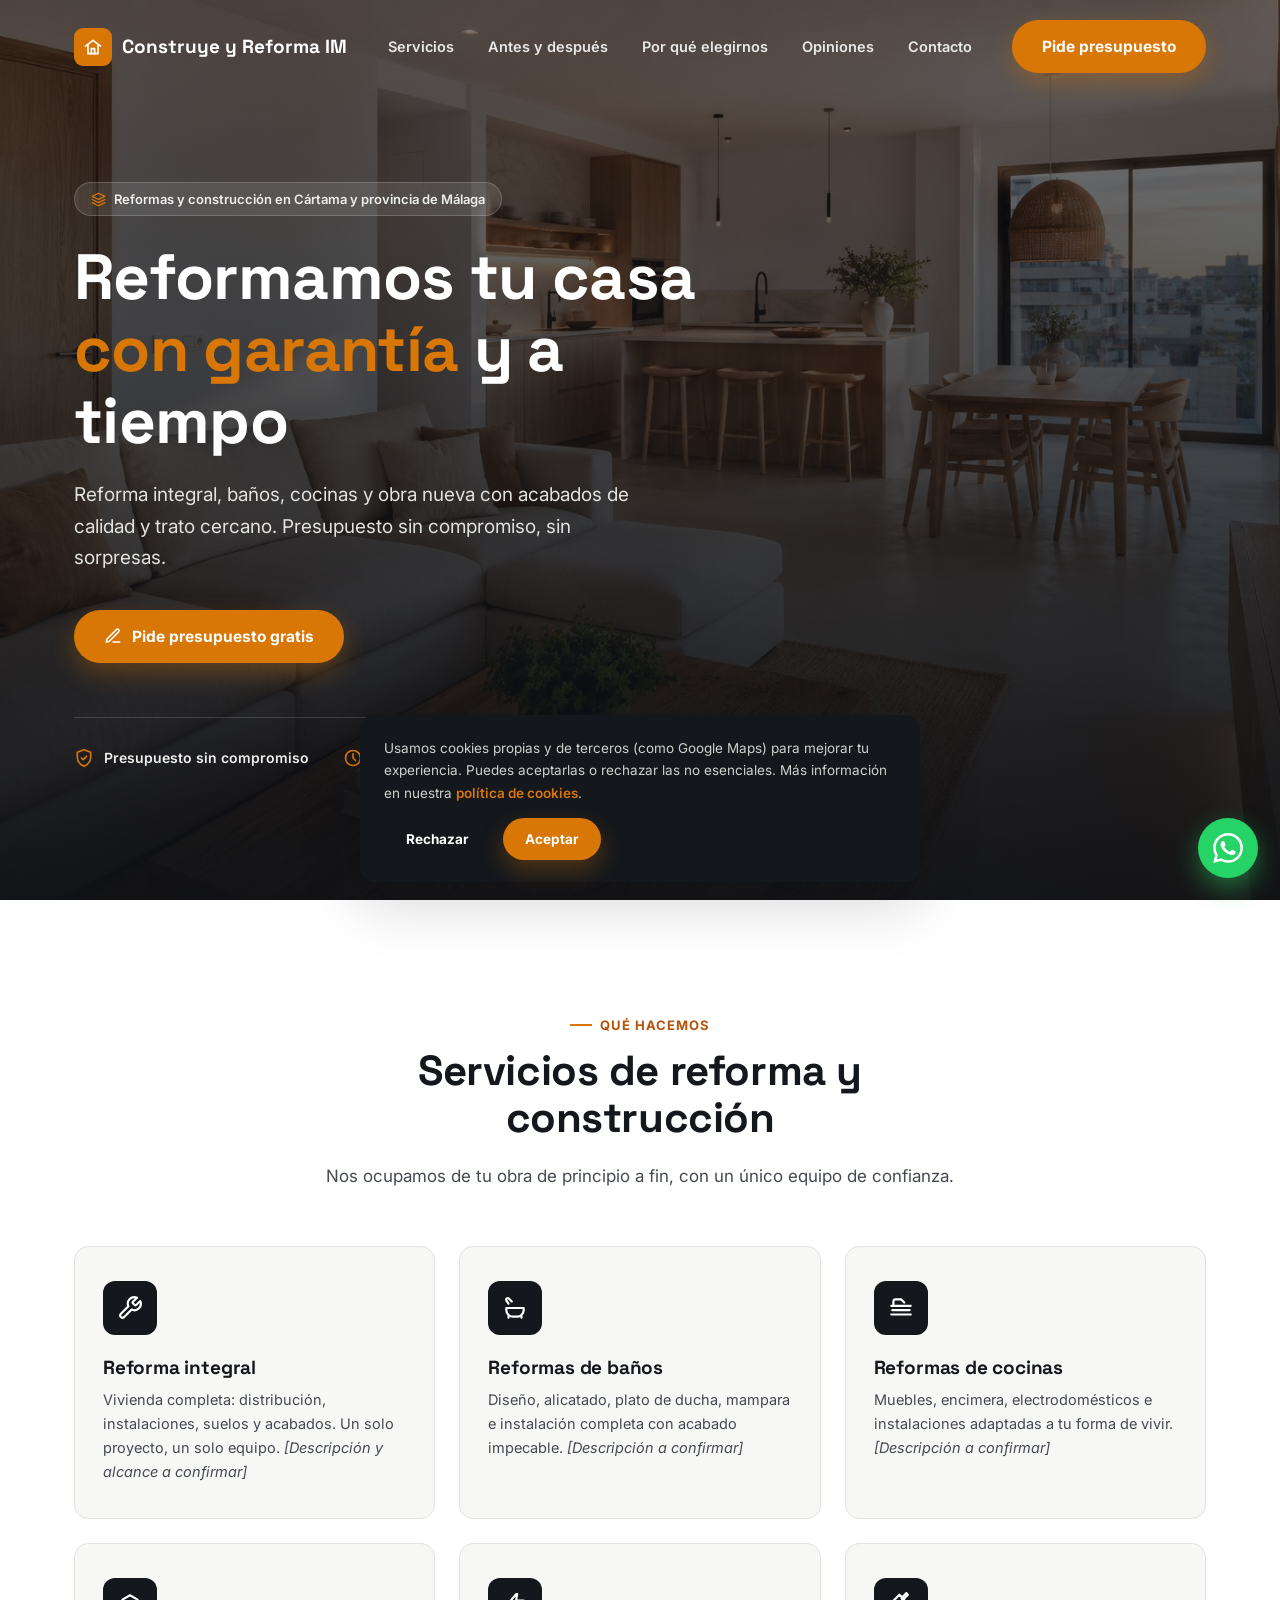
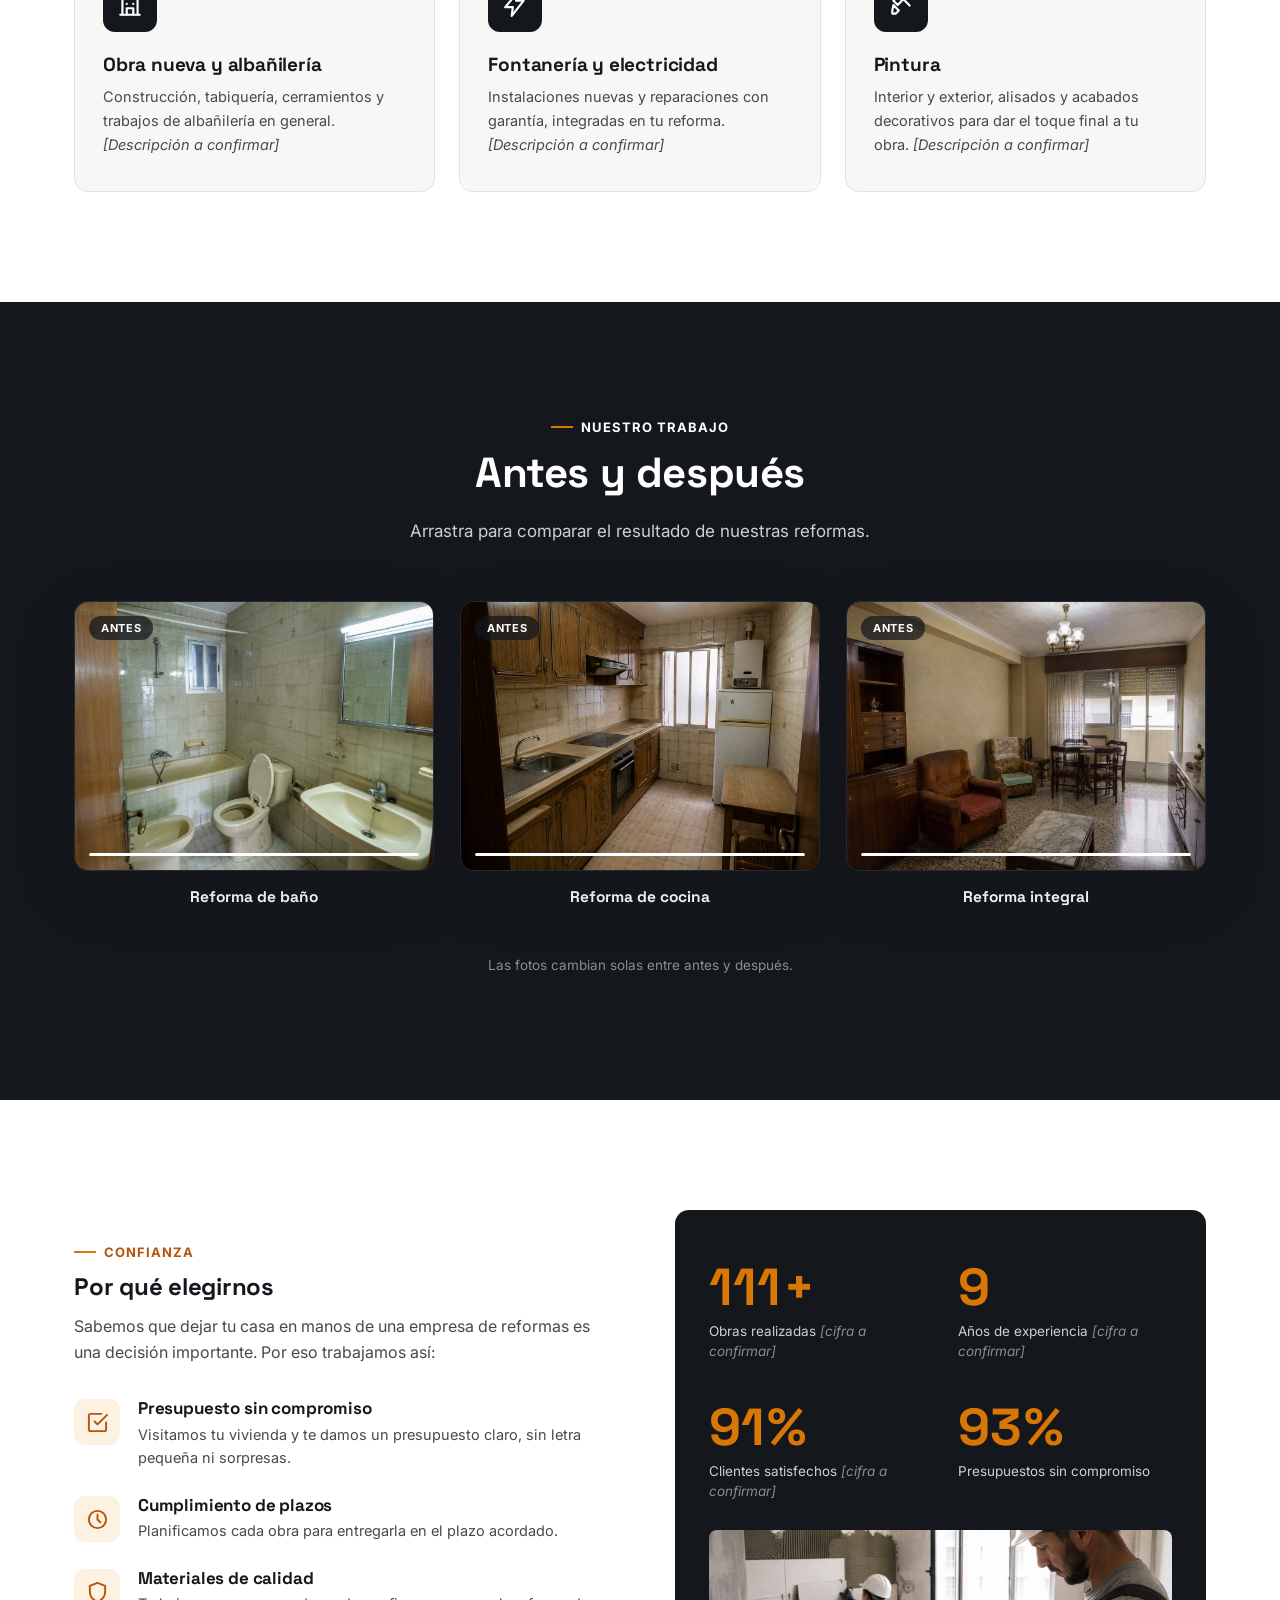
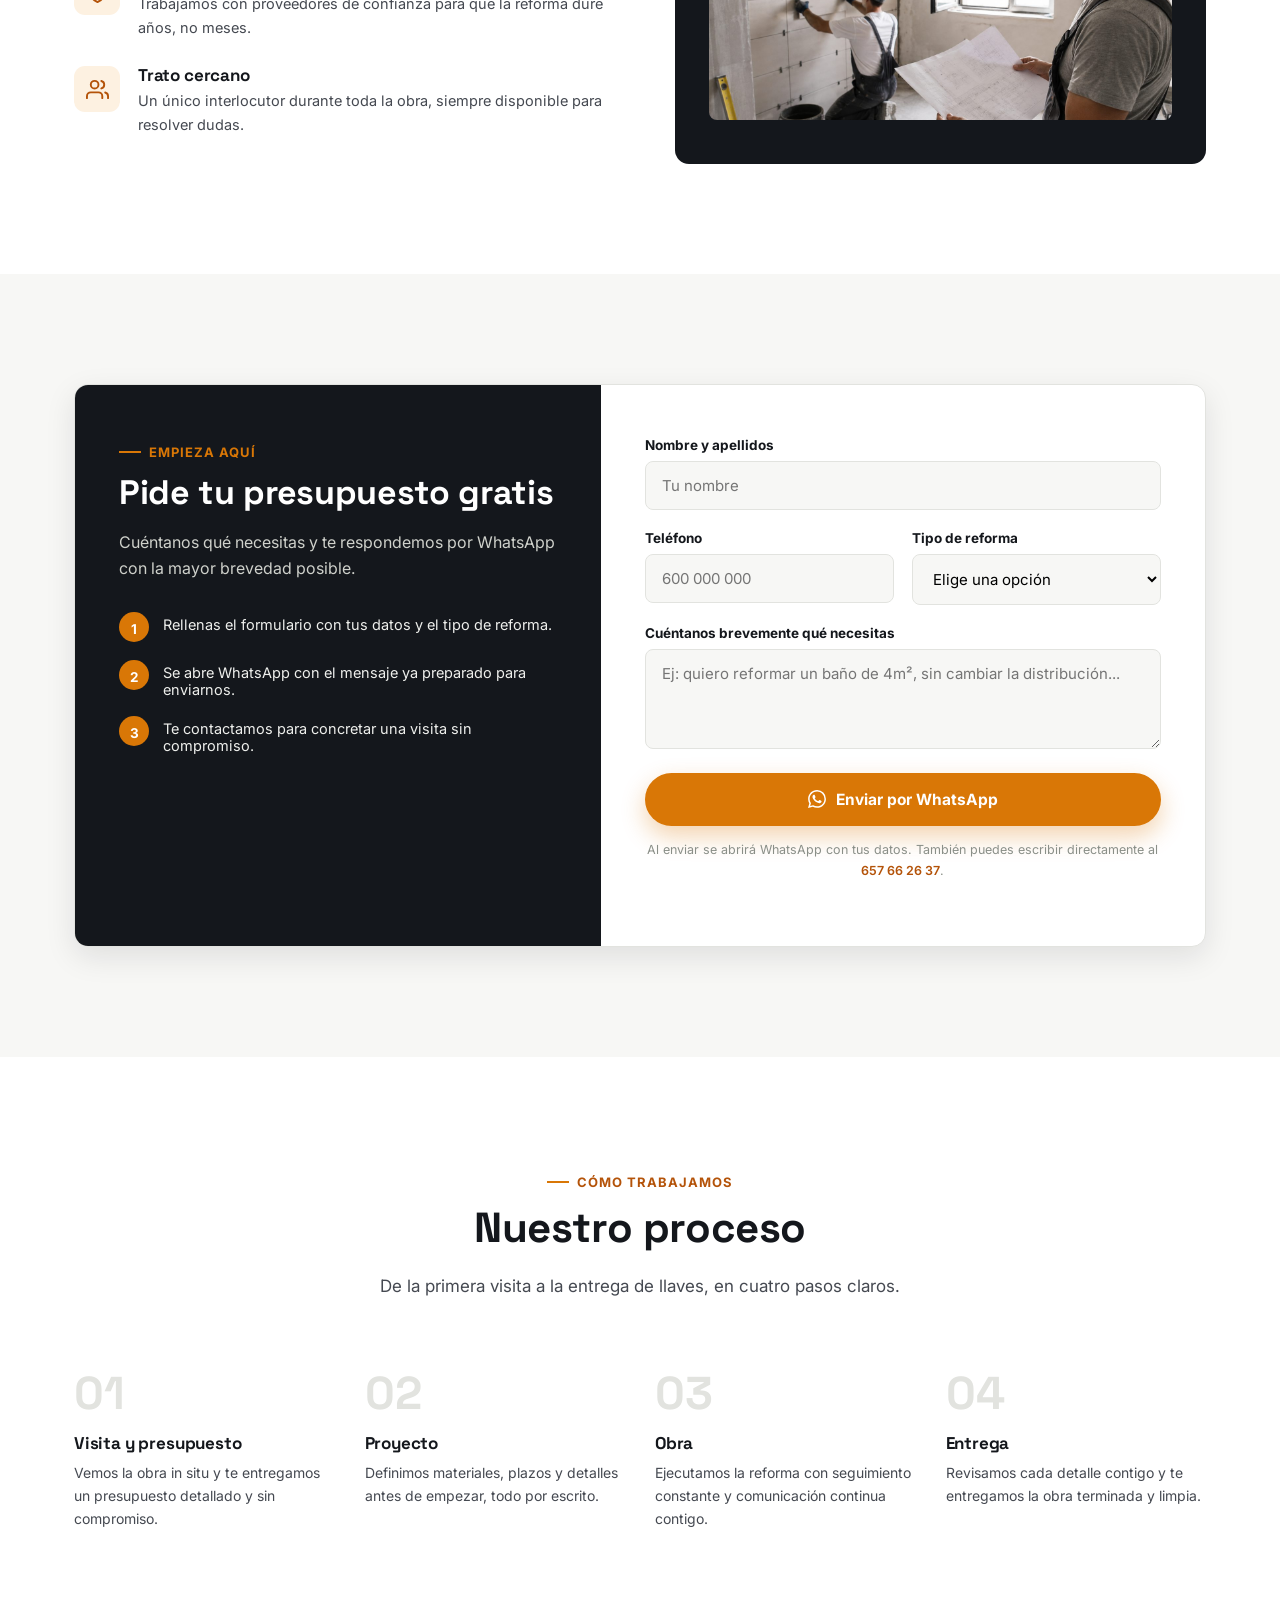
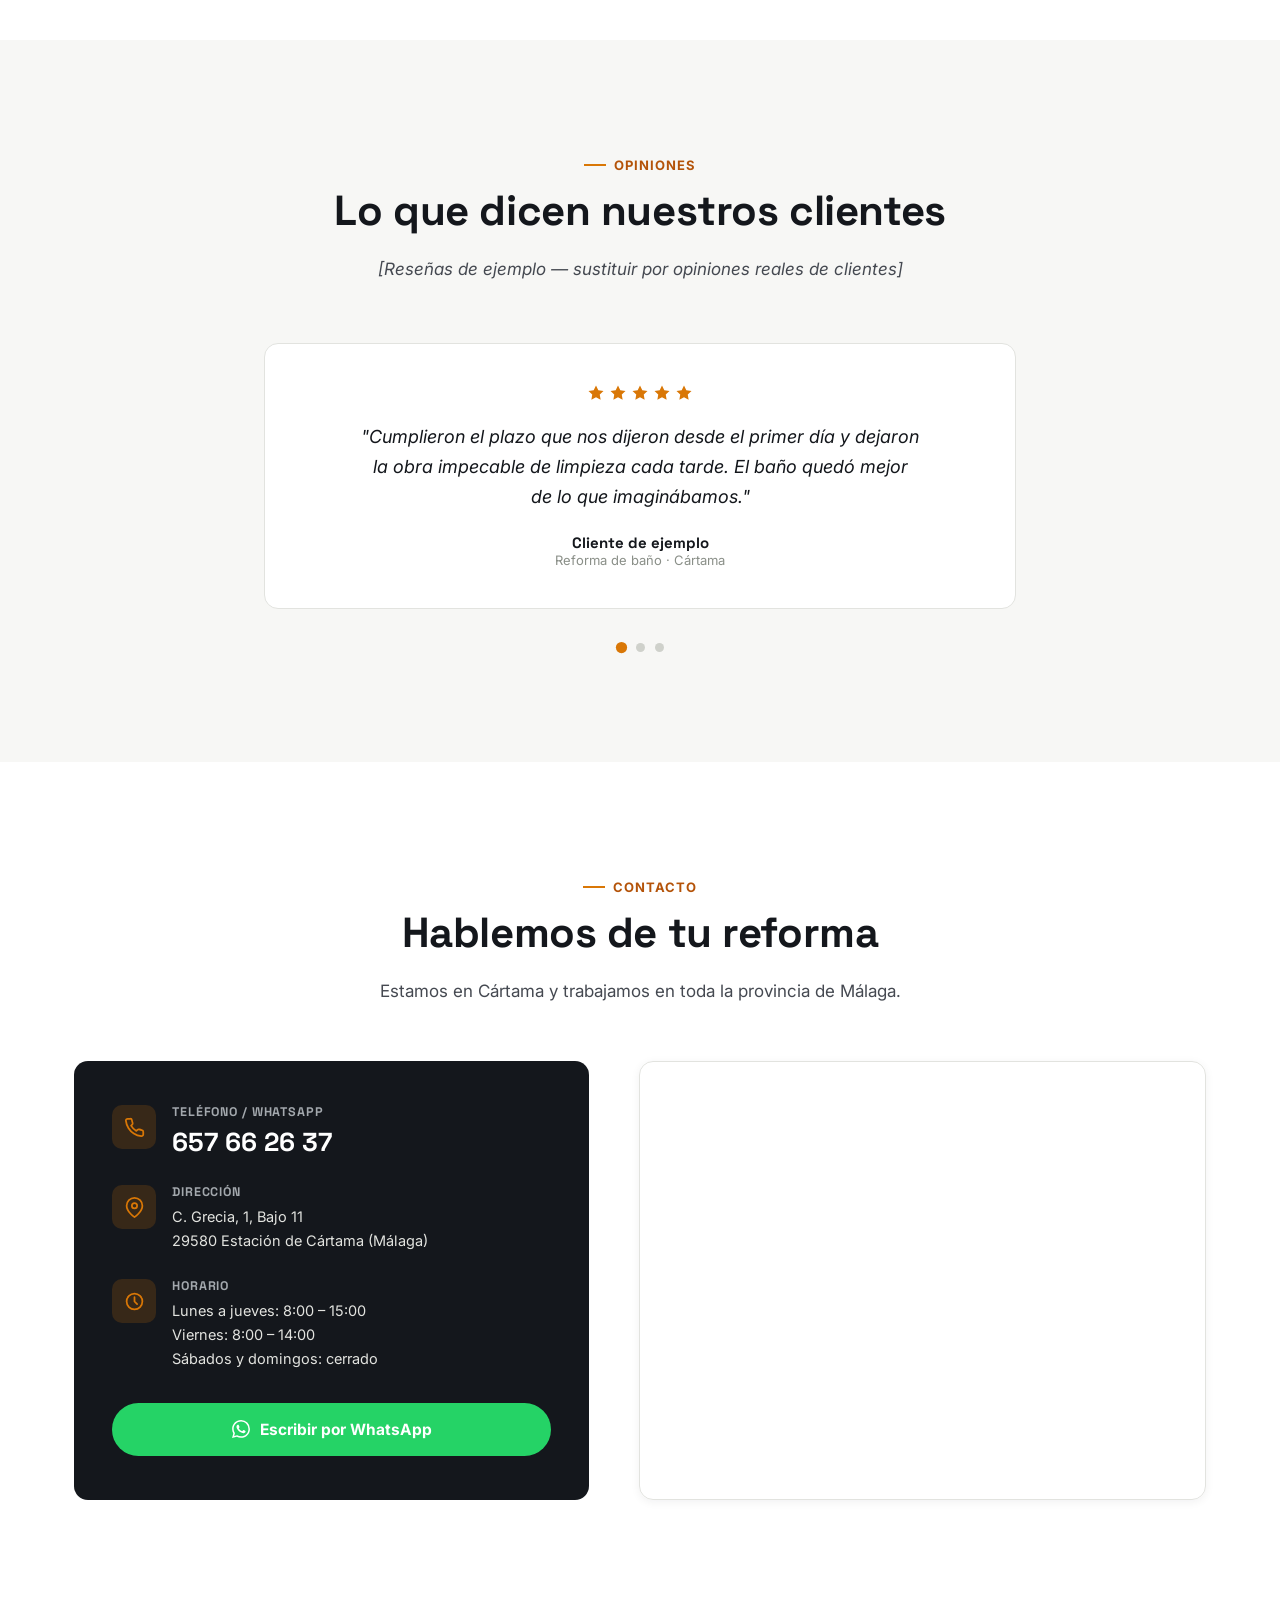
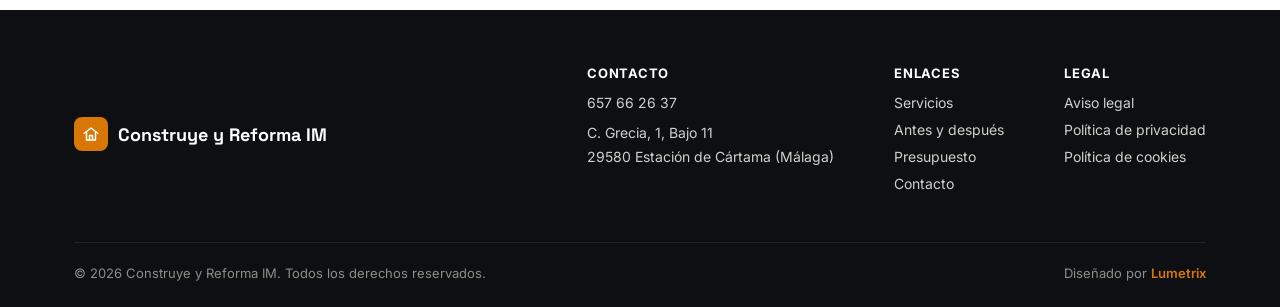
==== commit 6072a002: "Quitar "Proceso" del menú de navegación Elimina el enlace del menú de escritorio y móvil; la sección" ====
--- a/index.html
+++ b/index.html
@@ -76,7 +76,6 @@
       <a href="#servicios">Servicios</a>
       <a href="#antes-despues">Antes y después</a>
       <a href="#por-que">Por qué elegirnos</a>
-      <a href="#proceso">Proceso</a>
       <a href="#opiniones">Opiniones</a>
       <a href="#contacto">Contacto</a>
     </nav>
@@ -103,7 +102,6 @@
     <a href="#antes-despues">Antes y después</a>
     <a href="#por-que">Por qué elegirnos</a>
     <a href="#presupuesto">Presupuesto</a>
-    <a href="#proceso">Proceso</a>
     <a href="#opiniones">Opiniones</a>
     <a href="#contacto">Contacto</a>
   </nav>
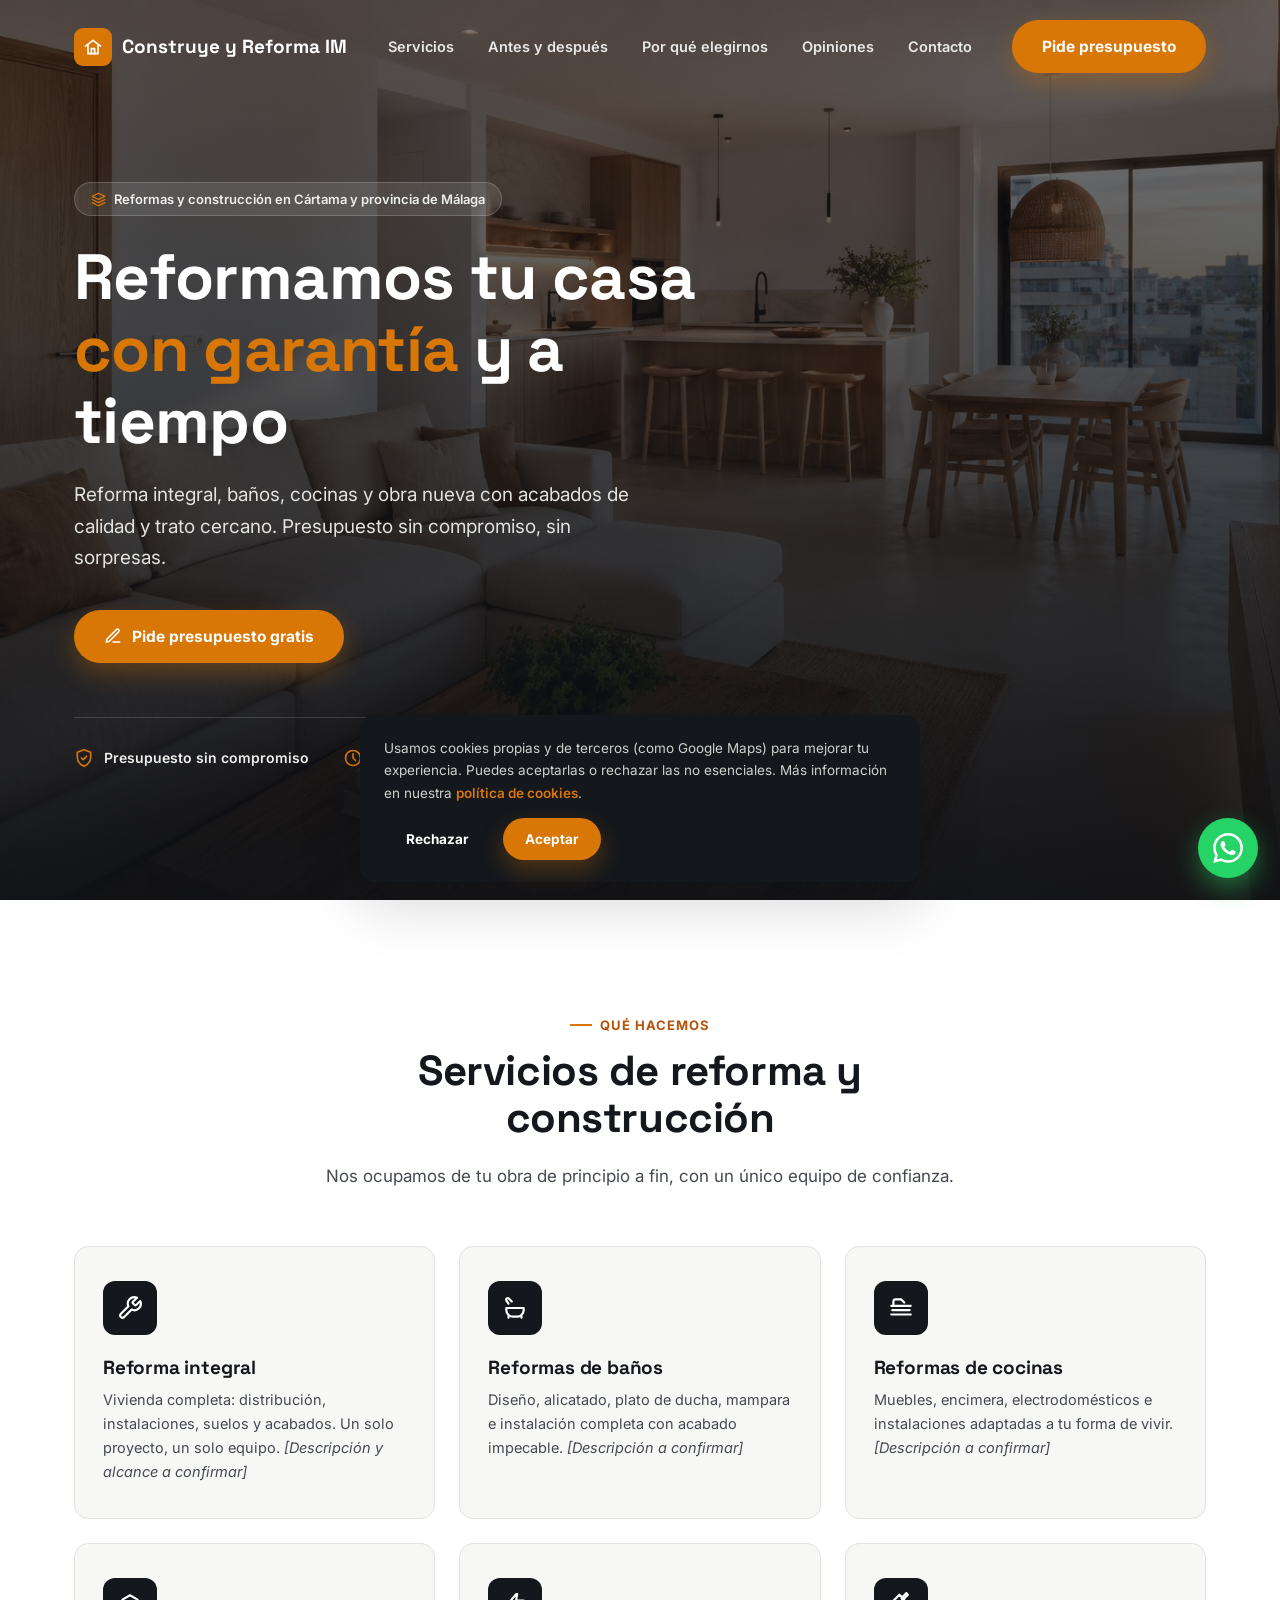
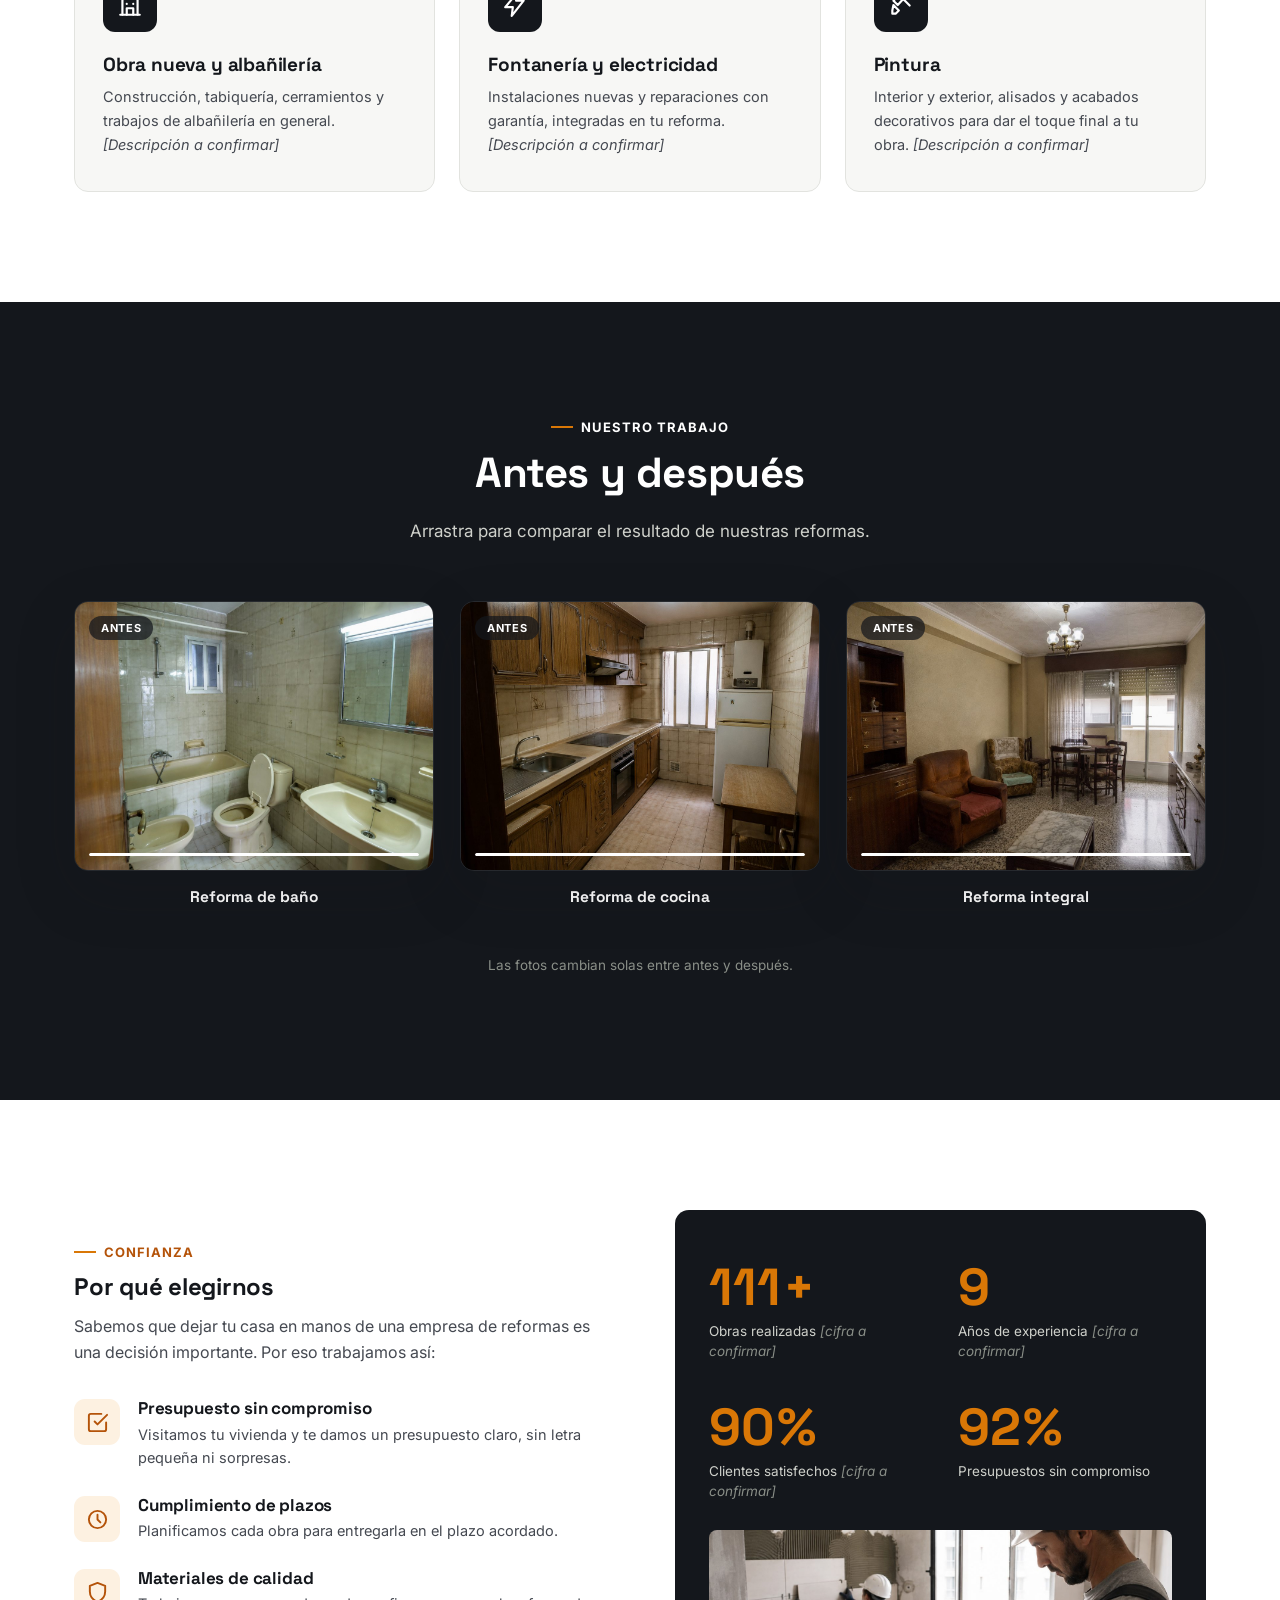
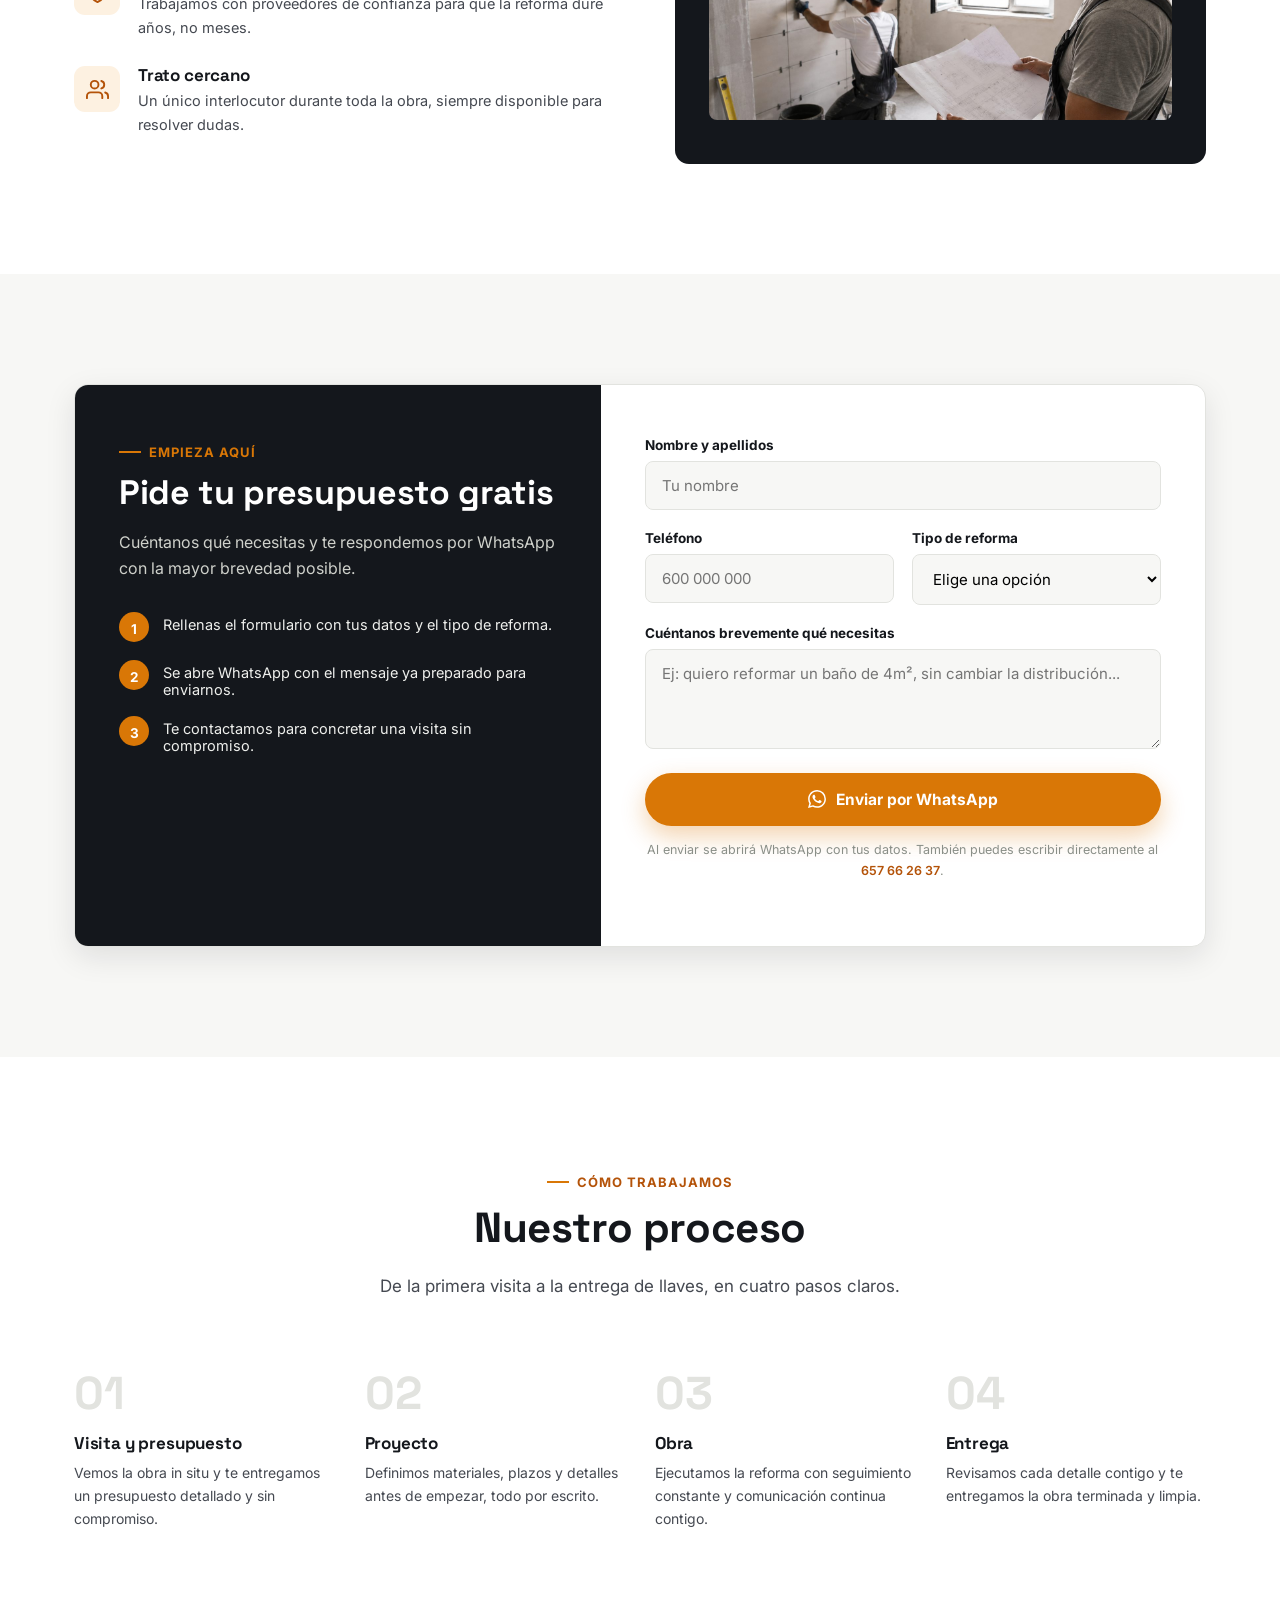
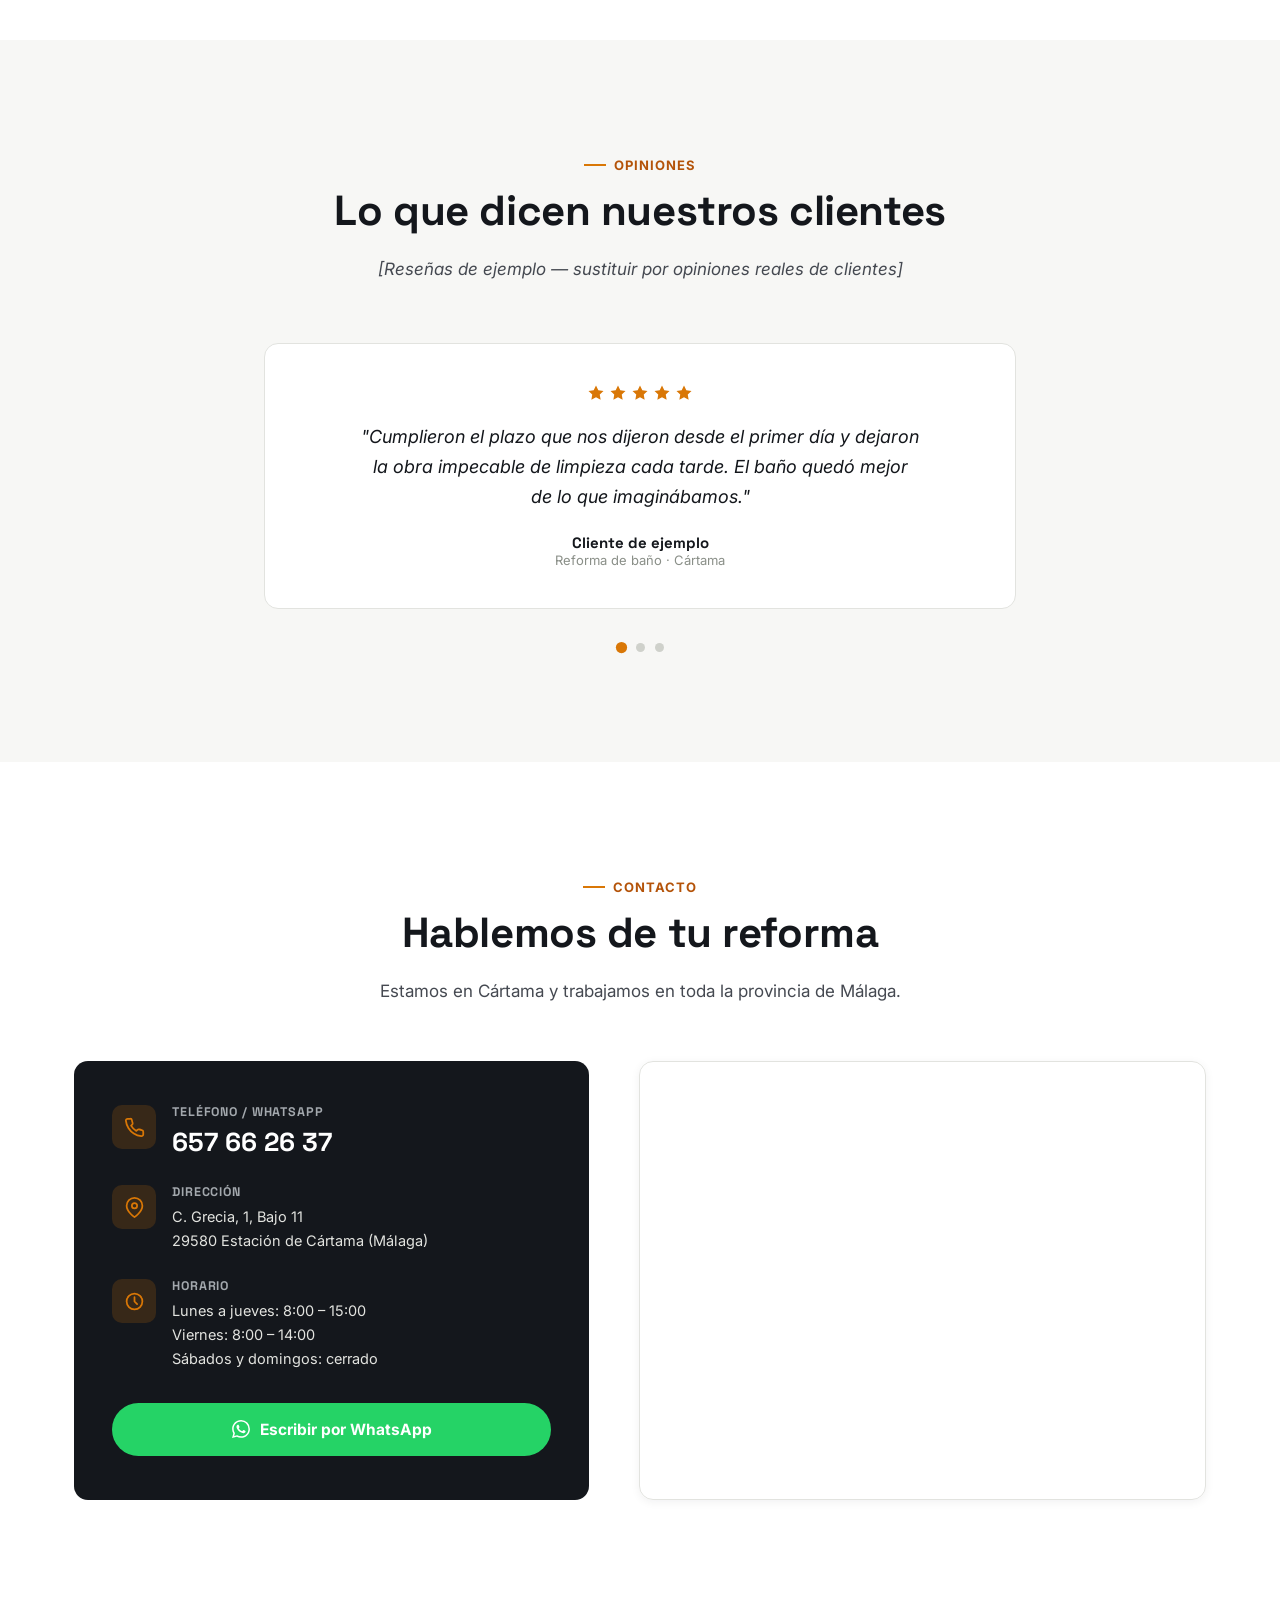
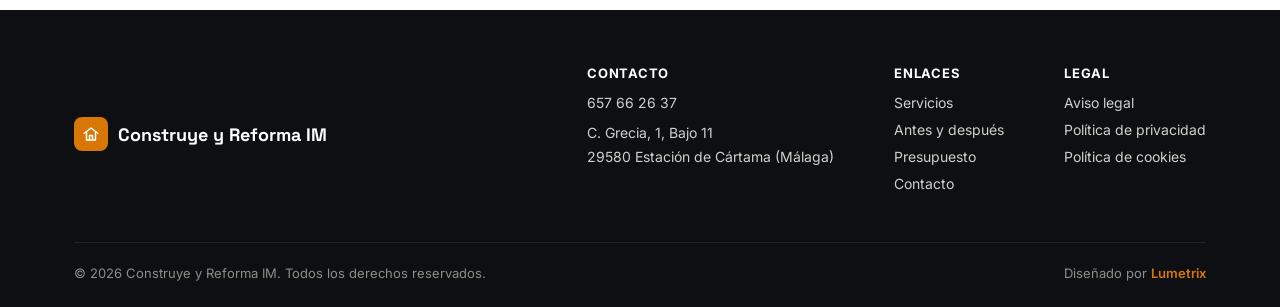
==== commit a3b1d08e: "Volver a diseño responsive real en móvil Cambia el viewport fijo de escritorio por uno responsive (w" ====
--- a/index.html
+++ b/index.html
@@ -2,7 +2,7 @@
 <html lang="es">
 <head>
 <meta charset="UTF-8">
-<meta name="viewport" content="width=1280">
+<meta name="viewport" content="width=device-width, initial-scale=1.0">
 <title>Construye y Reforma IM — Reformas en Cártama (Málaga)</title>
 <meta name="description" content="Reformas en Cártama y toda la provincia de Málaga: reforma integral, baños, cocinas, obra nueva y albañilería. Presupuesto sin compromiso. Reformas que cumplen.">
 <meta name="keywords" content="reformas en Cártama, reforma integral Málaga, reformas de baños y cocinas, empresa de reformas Cártama, albañilería Málaga">
